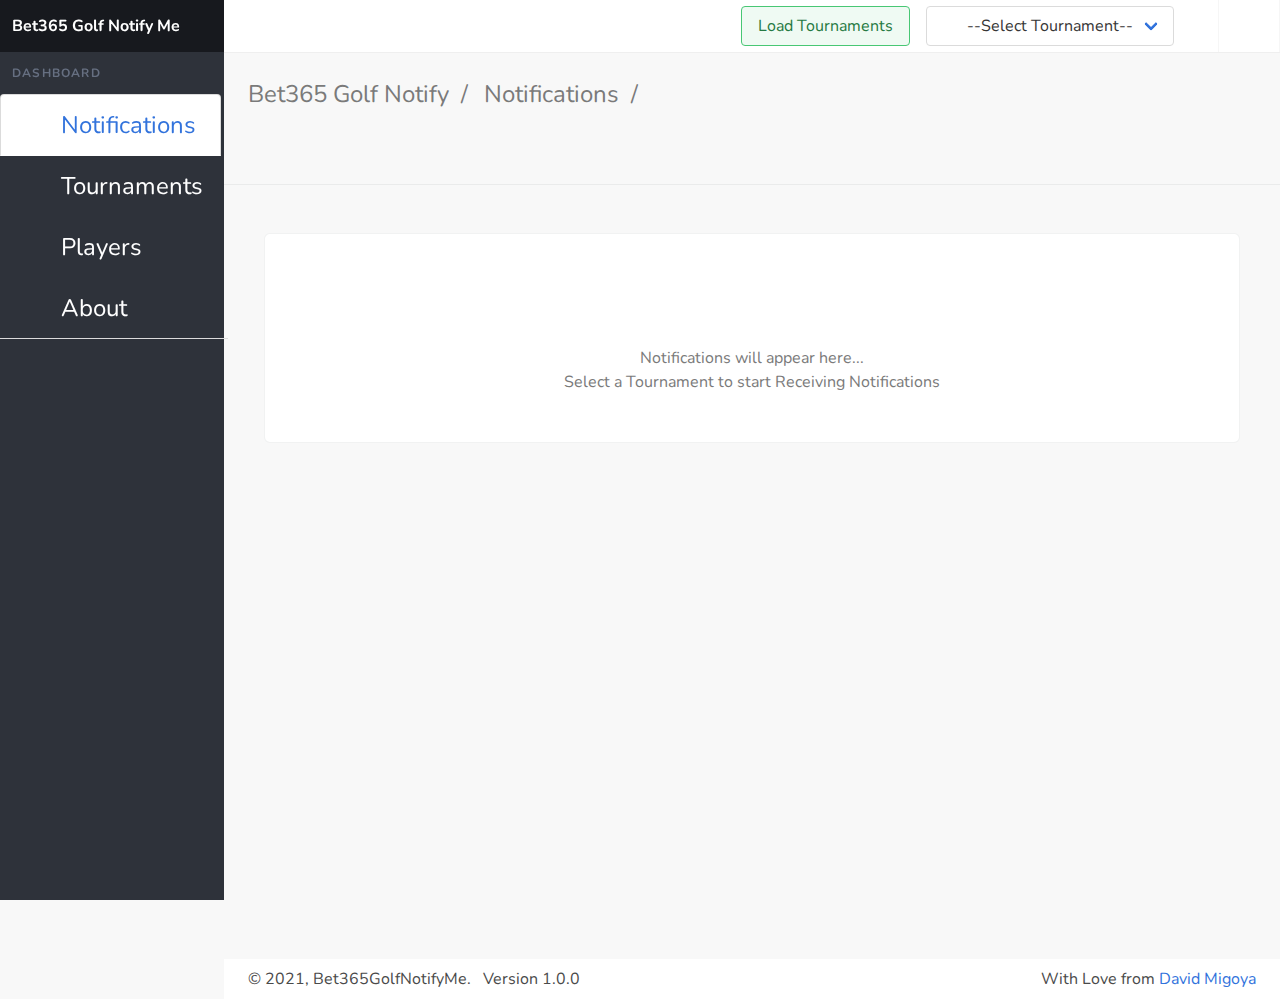
==== assets/html/index.html @ f38b4517 "fixed active Holes from source" ====
<!DOCTYPE html>
<html lang="en" class="has-aside-left has-aside-mobile-transition has-navbar-fixed-top has-aside-expanded">
<head>
  <meta charset="utf-8">
  <meta http-equiv="X-UA-Compatible" content="IE=edge">
  <meta name="viewport" content="width=device-width, initial-scale=1">
  <title>Bet365 Gold App Notification Dashboard</title>

  <!-- Bulma is included -->
  <link rel="stylesheet" href="css/main.min.css">
  <link rel="stylesheet" href="css/custom.css">
  <!-- <link rel="stylesheet" href="styles.css"> -->

  <!-- Fonts -->
  <link rel="dns-prefetch" href="https://fonts.gstatic.com">
  <link href="https://fonts.googleapis.com/css?family=Nunito" rel="stylesheet" type="text/css">
</head>
<body>
<div id="app">
  <nav id="navbar-main" class="navbar is-fixed-top">
    <div class="navbar-brand">
      <a class="navbar-item is-hidden-desktop jb-aside-mobile-toggle">
        <span class="icon"><i class="mdi mdi-forwardburger mdi-24px"></i></span>
      </a>
      <div class="navbar-item has-control">
        
      </div>
    </div>
    <div class="navbar-brand is-right">
      <a class="navbar-item is-hidden-desktop jb-navbar-menu-toggle" data-target="navbar-menu">
        <span class="icon"><i class="mdi mdi-dots-vertical"></i></span>
      </a>
    </div>
    <div class="navbar-menu fadeIn animated faster" id="navbar-menu">
      <div class="navbar-end">
        <!-- Select tournamnets -->
        <div class="level-right mx-2">
          <div class="level-item">
      
            <button class="button is-success is-outlined is-light" onClick="loadTournaments()">Load Tournaments</button>
          </div>
        </div>
        <!-- dropdown -->
        <div class="level-right mx-2">
          <div class="level-item">
          
            <div class="control has-icons-left is-primary">
              <div class="select is-focused is-fullwidth" >
                <select class="select-tona" id="top-select-tona">
                  <option value="default" id="select-tona-option">--Select Tournament--</option>
                 
                </select>
              </div>
              <span class="icon is-medium is-left">
                <span class="icon"><i class="mdi mdi-golf-cart"></i></span>
              </span>
            </div>
          </div>
      
       
          </div>
        </div>
        <div class="navbar-item has-dropdown has-dropdown-with-icons has-divider has-user-avatar is-hoverable">
          <a class="navbar-link is-arrowless">
           
            <div class="is-user-name"> <p title="local time" id='local-date'></p></div>
            
          </a>
           
        </div>
        <a href="about.html" title="About this App" class="navbar-item has-divider is-desktop-icon-only">
          <span class="icon"><i class="mdi mdi-help-circle-outline"></i></span>
          <span>About</span>
        </a>
        <!-- <a title="Log out" class="navbar-item is-desktop-icon-only">
          <span class="icon"><i class="mdi mdi-logout"></i></span>
          <span>Log out</span>
        </a> -->
      </div>
    </div>
  </nav>
  <section class="section is-title-bar">
    <div class="level top-level mb-0">
      <div class="level-left">
        <div class="level-item">
          <ul>
            <li>Bet365 Golf Notify</li>
            <li>Notifications</li>
            <li id="show-selected-tona" visibility="hidden"></li>
          </ul>
        </div>
        
      </div>
      
    </div>
    <p id="current-tona-details" > <span id='tona-round' class="px-2"></span> <span id='tona-round-status'  class="px-2"></span><br> <span id='tona-start'  class="px-2"></span><span id='tona-end'  class="px-2"></span></p>
  </section>
  <div class="container">
  <aside class="aside is-placed-left is-expanded">
    <div class="aside-tools">
      <div class="aside-tools-label">
        <span><b>Bet365 Golf Notify Me</b></span>
      </div>
      
    </div>
    <p class="menu-label"><b>Dashboard</b></p>
    <div id="tabs-with-content">
      <div class="tabs is-large is-boxed">
              <ul>
          
                <li > 
                <a title="Tournament Notifications" class="is-active router-link-active has-icon">
                <span class="icon"><i class="mdi mdi-desktop-mac"></i></span>
                <span class="menu-item-label">Notifications</span>
                </a>
                </li>
                <li>
                  <a  class="has-icon router-link-active " title="All Tournaments in Progress">
                    <span class="icon"><i class="mdi mdi-golf"></i></span>
                    <span class="menu-item-label">Tournaments</span>
                  </a>

                </li>
                <li> 
                  <a href="#" title="Current Tournament Players" class="has-icon router-link-active ">
                    <span class="icon"><i class="mdi mdi-account-group"></i></span>
                    <span class="menu-item-label">Players</span>
                  </a>

                </li>
                <li>
                  <a  title="About" class="has-icon">
                    <span class="icon"><i class="mdi mdi-help-circle"></i></span>
                    <span class="menu-item-label">About</span>
                  </a>

                </li>
              </ul>
      </div>

     </div>
    <!-- <div class="menu is-menu-main">
      <p class="menu-label">Dashboard</p>
      <ul class="menu-list">
        <li>
          <a href="index.html" title="Tournament Notifications" class="is-active router-link-active has-icon">
            <span class="icon"><i class="mdi mdi-desktop-mac"></i></span>
            <span class="menu-item-label">Notifications</span>
          </a>
        </li>
      </ul>
      <p class="menu-label">Details</p>
      <ul class="menu-list">
        <li>
          <a href="#" class="has-icon router-link-active " title="All Tournaments in Progress">
            <span class="icon"><i class="mdi mdi-golf"></i></span>
            <span class="menu-item-label">Tournaments</span>
          </a>
        </li>
        <li>
          <a href="#" title="Current Tournament Players" class="has-icon router-link-active ">
            <span class="icon"><i class="mdi mdi-account-group"></i></span>
            <span class="menu-item-label">Players</span>
          </a>
        </li>
      
      </ul>
      <p class="menu-label">About</p>
      <ul class="menu-list"> -->
        <!-- <li>
          <a href="#" target="_self" class="has-icon">
            <span class="icon"><i class="mdi mdi-credit-card-outline"></i></span>
            <span class="menu-item-label">Premium Demo</span>
          </a>
        </li> -->
        <!-- <li>
          <a href="about.html" class="has-icon">
            <span class="icon"><i class="mdi mdi-help-circle"></i></span>
            <span class="menu-item-label">About</span>
          </a>
        </li>
      </ul>
    </div> -->
     
  </aside>
</div>

  <!-- <section class="hero is-hero-bar">
    <div class="hero-body">
      <div class="level">
        <div class="level-left">
          <div class="level-item"><h6 class="title">
            Dashboard
          </h6></div>
        </div>
        <div class="level-right" style="display: none;">
          <div class="level-item"></div>
        </div>
      </div>
    </div>
  </section> -->
  <section class="section is-main-section">
    <div>
      <section class="tab-content section is-main-section">
        <div class="card has-table">
          <div class="card-content">
            <section class="section" id="notify-section">
            <!-- Html -->
             
              <div class="content has-text-grey has-text-centered" id="notification-default" visibility="visible">
                <p>
                  <span class="icon is-large"><i class="mdi mdi-emoticon-sad mdi-48px"></i></span>
                </p>
                <p>Notifications will appear here... <br>
                  Select a Tournament to start Receiving Notifications
                </p>
              </div>
            </section>
          </div>
        </div>

      </section>
      <section class="tab-content section is-main-section">
      
      <div id="tonas_table">
        
      </div>
      </section>
      <section class="tab-content section is-main-section">Players</section>
      <section class="tab-content section is-main-section">About the App</section>
      
  
  
  </div>
    
</section>
  <footer class="footer">
    <div class="container-fluid">
      <div class="level">
        <div class="level-left">
          <div class="level-item">
            © 2021, Bet365GolfNotifyMe.
          </div>
          <!-- <div class="level-item">
            <a href="https://github.com/vikdiesel/admin-one-bulma-dashboard" style="height: 20px">
              <img src="https://img.shields.io/github/v/release/vikdiesel/admin-one-bulma-dashboard?color=%23999">
            </a>
          </div> -->
          <div class="level-item">
            Version 1.0.0
          </div>
        </div>
        <div class="level-right">
          <div class="level-item">
            <!-- <div class="logo">
              <a href="https://justboil.me"><img src="img/justboil-logo.svg" alt="JustBoil.me"></a>
            </div> -->
            <p title="dmigoya@gmail.com">With Love from <a href = "#" > David Migoya</a></p>
            
          </div>
        </div>
      </div>
    </div>
  </footer>
</div>

<!-- <div id="sample-modal" class="modal">
  <div class="modal-background jb-modal-close"></div>
  <div class="modal-card">
    <header class="modal-card-head">
      <p class="modal-card-title">Confirm action</p>
      <button class="delete jb-modal-close" aria-label="close"></button>
    </header>
    <section class="modal-card-body">
      <p>This will permanently delete <b>Some Object</b></p>
      <p>This is sample modal</p>
    </section>
    <footer class="modal-card-foot">
      <button class="button jb-modal-close">Cancel</button>
      <button class="button is-danger jb-modal-close">Delete</button>
    </footer>
  </div>
  <button class="modal-close is-large jb-modal-close" aria-label="close"></button>
</div> -->

<!-- Scripts below are for demo only -->


<script type="text/javascript" src="js/main.min.js"></script>
 
<script type="text/javascript" src="js/pyviewsctipt.js"></script>
<script type="text/javascript" src="js/fontawesome.min.js"></script>
<!-- <script type="text/javascript" src="js/server.js"></script> -->
<!-- <script type="text/javascript" src="https://cdnjs.cloudflare.com/ajax/libs/Chart.js/2.8.0/Chart.min.js"></script> -->
<!-- <script type="text/javascript" src="js/chart.sample.min.js"></script> -->

<!-- Icons below are for demo only. Feel free to use any icon pack. Docs: https://bulma.io/documentation/elements/icon/ -->
<link rel="stylesheet" href="https://cdn.materialdesignicons.com/4.9.95/css/materialdesignicons.min.css">
</body>
</html>
---- assets/html/css/main.min.css ----
@keyframes spinAround{from{transform:rotate(0deg)}to{transform:rotate(359deg)}}.delete,.modal-close,.b-radio.radio,.b-checkbox.checkbox,.switch,.button,.file,.breadcrumb,.pagination-previous,.pagination-next,.pagination-link,.pagination-ellipsis,.tabs,.is-unselectable{-webkit-touch-callout:none;-webkit-user-select:none;-moz-user-select:none;-ms-user-select:none;user-select:none}.select:not(.is-multiple):not(.is-loading)::after,.navbar-link:not(.is-arrowless)::after{border:3px solid rgba(0,0,0,0);border-radius:2px;border-right:0;border-top:0;content:" ";display:block;height:0.625em;margin-top:-0.4375em;pointer-events:none;position:absolute;top:50%;transform:rotate(-45deg);transform-origin:center;width:0.625em}.box:not(:last-child),.content:not(:last-child),.notification:not(:last-child),.progress:not(:last-child),.table:not(:last-child),.table-container:not(:last-child),.title:not(:last-child),.subtitle:not(:last-child),.block:not(:last-child),.highlight:not(:last-child),.breadcrumb:not(:last-child),.level:not(:last-child),.message:not(:last-child),.pagination:not(:last-child),.tabs:not(:last-child){margin-bottom:1.5rem}.delete,.modal-close{-moz-appearance:none;-webkit-appearance:none;background-color:rgba(10,10,10,0.2);border:none;border-radius:290486px;cursor:pointer;pointer-events:auto;display:inline-block;flex-grow:0;flex-shrink:0;font-size:0;height:20px;max-height:20px;max-width:20px;min-height:20px;min-width:20px;outline:none;position:relative;vertical-align:top;width:20px}.delete::before,.modal-close::before,.delete::after,.modal-close::after{background-color:#fff;content:"";display:block;left:50%;position:absolute;top:50%;transform:translateX(-50%) translateY(-50%) rotate(45deg);transform-origin:center center}.delete::before,.modal-close::before{height:2px;width:50%}.delete::after,.modal-close::after{height:50%;width:2px}.delete:hover,.modal-close:hover,.delete:focus,.modal-close:focus{background-color:rgba(10,10,10,0.3)}.delete:active,.modal-close:active{background-color:rgba(10,10,10,0.4)}.is-small.delete,.is-small.modal-close{height:16px;max-height:16px;max-width:16px;min-height:16px;min-width:16px;width:16px}.is-medium.delete,.is-medium.modal-close{height:24px;max-height:24px;max-width:24px;min-height:24px;min-width:24px;width:24px}.is-large.delete,.is-large.modal-close{height:32px;max-height:32px;max-width:32px;min-height:32px;min-width:32px;width:32px}.button.is-loading::after,.loader,.select.is-loading::after,.control.is-loading::after{animation:spinAround 500ms infinite linear;border:2px solid #dbdbdb;border-radius:290486px;border-right-color:transparent;border-top-color:transparent;content:"";display:block;height:1em;position:relative;width:1em}.image.is-square img,.image.is-square .has-ratio,.image.is-1by1 img,.image.is-1by1 .has-ratio,.image.is-5by4 img,.image.is-5by4 .has-ratio,.image.is-4by3 img,.image.is-4by3 .has-ratio,.image.is-3by2 img,.image.is-3by2 .has-ratio,.image.is-5by3 img,.image.is-5by3 .has-ratio,.image.is-16by9 img,.image.is-16by9 .has-ratio,.image.is-2by1 img,.image.is-2by1 .has-ratio,.image.is-3by1 img,.image.is-3by1 .has-ratio,.image.is-4by5 img,.image.is-4by5 .has-ratio,.image.is-3by4 img,.image.is-3by4 .has-ratio,.image.is-2by3 img,.image.is-2by3 .has-ratio,.image.is-3by5 img,.image.is-3by5 .has-ratio,.image.is-9by16 img,.image.is-9by16 .has-ratio,.image.is-1by2 img,.image.is-1by2 .has-ratio,.image.is-1by3 img,.image.is-1by3 .has-ratio,.modal,.modal-background,.is-overlay,.hero-video{bottom:0;left:0;position:absolute;right:0;top:0}.button,.input,.textarea,.select select,.file-cta,.file-name,.pagination-previous,.pagination-next,.pagination-link,.pagination-ellipsis{-moz-appearance:none;-webkit-appearance:none;align-items:center;border:1px solid transparent;border-radius:4px;box-shadow:none;display:inline-flex;font-size:1rem;height:2.5em;justify-content:flex-start;line-height:1.5;padding-bottom:calc(0.5em - 1px);padding-left:calc(0.75em - 1px);padding-right:calc(0.75em - 1px);padding-top:calc(0.5em - 1px);position:relative;vertical-align:top}.button:focus,.input:focus,.textarea:focus,.select select:focus,.file-cta:focus,.file-name:focus,.pagination-previous:focus,.pagination-next:focus,.pagination-link:focus,.pagination-ellipsis:focus,.is-focused.button,.is-focused.input,.is-focused.textarea,.select select.is-focused,.is-focused.file-cta,.is-focused.file-name,.is-focused.pagination-previous,.is-focused.pagination-next,.is-focused.pagination-link,.is-focused.pagination-ellipsis,.button:active,.input:active,.textarea:active,.select select:active,.file-cta:active,.file-name:active,.pagination-previous:active,.pagination-next:active,.pagination-link:active,.pagination-ellipsis:active,.is-active.button,.is-active.input,.is-active.textarea,.select select.is-active,.is-active.file-cta,.is-active.file-name,.is-active.pagination-previous,.is-active.pagination-next,.is-active.pagination-link,.is-active.pagination-ellipsis{outline:none}.button[disabled],.input[disabled],.textarea[disabled],.select select[disabled],.file-cta[disabled],.file-name[disabled],.pagination-previous[disabled],.pagination-next[disabled],.pagination-link[disabled],.pagination-ellipsis[disabled],fieldset[disabled] .button,fieldset[disabled] .input,fieldset[disabled] .textarea,fieldset[disabled] .select select,.select fieldset[disabled] select,fieldset[disabled] .file-cta,fieldset[disabled] .file-name,fieldset[disabled] .pagination-previous,fieldset[disabled] .pagination-next,fieldset[disabled] .pagination-link,fieldset[disabled] .pagination-ellipsis{cursor:not-allowed}.b-radio.radio{outline:none;display:inline-flex;align-items:center}.b-radio.radio:not(.button){margin-right:0.5em}.b-radio.radio:not(.button)+.radio:last-child{margin-right:0}.b-radio.radio+.radio{margin-left:0}.b-radio.radio input[type=radio]{position:absolute;left:0;opacity:0;outline:none;z-index:-1}.b-radio.radio input[type=radio]+.check{display:flex;flex-shrink:0;position:relative;cursor:pointer;width:1.25em;height:1.25em;transition:background 150ms ease-out;border-radius:50%;border:1px solid #7a7a7a}.b-radio.radio input[type=radio]+.check:before{content:"";display:flex;position:absolute;left:50%;margin-left:calc(-1.25em / 2);bottom:50%;margin-bottom:calc(-1.25em / 2);width:1.25em;height:1.25em;transition:transform 150ms ease-out;border-radius:50%;transform:scale(0);background-color:#00d1b2}.b-radio.radio input[type=radio]+.check.is-white:before{background:#fff}.b-radio.radio input[type=radio]+.check.is-black:before{background:#0a0a0a}.b-radio.radio input[type=radio]+.check.is-light:before{background:#f5f5f5}.b-radio.radio input[type=radio]+.check.is-dark:before{background:#363636}.b-radio.radio input[type=radio]+.check.is-primary:before{background:#00d1b2}.b-radio.radio input[type=radio]+.check.is-link:before{background:#3273dc}.b-radio.radio input[type=radio]+.check.is-info:before{background:#3298dc}.b-radio.radio input[type=radio]+.check.is-success:before{background:#48c774}.b-radio.radio input[type=radio]+.check.is-warning:before{background:#ffdd57}.b-radio.radio input[type=radio]+.check.is-danger:before{background:#f14668}.b-radio.radio input[type=radio]:checked+.check{border-color:#00d1b2}.b-radio.radio input[type=radio]:checked+.check.is-white{border-color:#fff}.b-radio.radio input[type=radio]:checked+.check.is-black{border-color:#0a0a0a}.b-radio.radio input[type=radio]:checked+.check.is-light{border-color:#f5f5f5}.b-radio.radio input[type=radio]:checked+.check.is-dark{border-color:#363636}.b-radio.radio input[type=radio]:checked+.check.is-primary{border-color:#00d1b2}.b-radio.radio input[type=radio]:checked+.check.is-link{border-color:#3273dc}.b-radio.radio input[type=radio]:checked+.check.is-info{border-color:#3298dc}.b-radio.radio input[type=radio]:checked+.check.is-success{border-color:#48c774}.b-radio.radio input[type=radio]:checked+.check.is-warning{border-color:#ffdd57}.b-radio.radio input[type=radio]:checked+.check.is-danger{border-color:#f14668}.b-radio.radio input[type=radio]:checked+.check:before{transform:scale(0.5)}.b-radio.radio .control-label{padding-left:0.5em}.b-radio.radio.button{display:flex}.b-radio.radio[disabled]{opacity:0.5}.b-radio.radio:hover input[type=radio]:not(:disabled)+.check{border-color:#00d1b2}.b-radio.radio:hover input[type=radio]:not(:disabled)+.check.is-white{border-color:#fff}.b-radio.radio:hover input[type=radio]:not(:disabled)+.check.is-black{border-color:#0a0a0a}.b-radio.radio:hover input[type=radio]:not(:disabled)+.check.is-light{border-color:#f5f5f5}.b-radio.radio:hover input[type=radio]:not(:disabled)+.check.is-dark{border-color:#363636}.b-radio.radio:hover input[type=radio]:not(:disabled)+.check.is-primary{border-color:#00d1b2}.b-radio.radio:hover input[type=radio]:not(:disabled)+.check.is-link{border-color:#3273dc}.b-radio.radio:hover input[type=radio]:not(:disabled)+.check.is-info{border-color:#3298dc}.b-radio.radio:hover input[type=radio]:not(:disabled)+.check.is-success{border-color:#48c774}.b-radio.radio:hover input[type=radio]:not(:disabled)+.check.is-warning{border-color:#ffdd57}.b-radio.radio:hover input[type=radio]:not(:disabled)+.check.is-danger{border-color:#f14668}.b-radio.radio.is-small{border-radius:2px;font-size:.75rem}.b-radio.radio.is-medium{font-size:1.25rem}.b-radio.radio.is-large{font-size:1.5rem}.delete,.modal-close,.b-radio.radio,.b-checkbox.checkbox,.switch,.button,.file,.breadcrumb,.pagination-previous,.pagination-next,.pagination-link,.pagination-ellipsis,.tabs,.is-unselectable{-webkit-touch-callout:none;-webkit-user-select:none;-moz-user-select:none;-ms-user-select:none;user-select:none}.select:not(.is-multiple):not(.is-loading)::after,.navbar-link:not(.is-arrowless)::after{border:3px solid rgba(0,0,0,0);border-radius:2px;border-right:0;border-top:0;content:" ";display:block;height:0.625em;margin-top:-0.4375em;pointer-events:none;position:absolute;top:50%;transform:rotate(-45deg);transform-origin:center;width:0.625em}.box:not(:last-child),.content:not(:last-child),.notification:not(:last-child),.progress:not(:last-child),.table:not(:last-child),.table-container:not(:last-child),.title:not(:last-child),.subtitle:not(:last-child),.block:not(:last-child),.highlight:not(:last-child),.breadcrumb:not(:last-child),.level:not(:last-child),.message:not(:last-child),.pagination:not(:last-child),.tabs:not(:last-child){margin-bottom:1.5rem}.delete,.modal-close{-moz-appearance:none;-webkit-appearance:none;background-color:rgba(10,10,10,0.2);border:none;border-radius:290486px;cursor:pointer;pointer-events:auto;display:inline-block;flex-grow:0;flex-shrink:0;font-size:0;height:20px;max-height:20px;max-width:20px;min-height:20px;min-width:20px;outline:none;position:relative;vertical-align:top;width:20px}.delete::before,.modal-close::before,.delete::after,.modal-close::after{background-color:#fff;content:"";display:block;left:50%;position:absolute;top:50%;transform:translateX(-50%) translateY(-50%) rotate(45deg);transform-origin:center center}.delete::before,.modal-close::before{height:2px;width:50%}.delete::after,.modal-close::after{height:50%;width:2px}.delete:hover,.modal-close:hover,.delete:focus,.modal-close:focus{background-color:rgba(10,10,10,0.3)}.delete:active,.modal-close:active{background-color:rgba(10,10,10,0.4)}.is-small.delete,.is-small.modal-close{height:16px;max-height:16px;max-width:16px;min-height:16px;min-width:16px;width:16px}.is-medium.delete,.is-medium.modal-close{height:24px;max-height:24px;max-width:24px;min-height:24px;min-width:24px;width:24px}.is-large.delete,.is-large.modal-close{height:32px;max-height:32px;max-width:32px;min-height:32px;min-width:32px;width:32px}.button.is-loading::after,.loader,.select.is-loading::after,.control.is-loading::after{animation:spinAround 500ms infinite linear;border:2px solid #dbdbdb;border-radius:290486px;border-right-color:transparent;border-top-color:transparent;content:"";display:block;height:1em;position:relative;width:1em}.image.is-square img,.image.is-square .has-ratio,.image.is-1by1 img,.image.is-1by1 .has-ratio,.image.is-5by4 img,.image.is-5by4 .has-ratio,.image.is-4by3 img,.image.is-4by3 .has-ratio,.image.is-3by2 img,.image.is-3by2 .has-ratio,.image.is-5by3 img,.image.is-5by3 .has-ratio,.image.is-16by9 img,.image.is-16by9 .has-ratio,.image.is-2by1 img,.image.is-2by1 .has-ratio,.image.is-3by1 img,.image.is-3by1 .has-ratio,.image.is-4by5 img,.image.is-4by5 .has-ratio,.image.is-3by4 img,.image.is-3by4 .has-ratio,.image.is-2by3 img,.image.is-2by3 .has-ratio,.image.is-3by5 img,.image.is-3by5 .has-ratio,.image.is-9by16 img,.image.is-9by16 .has-ratio,.image.is-1by2 img,.image.is-1by2 .has-ratio,.image.is-1by3 img,.image.is-1by3 .has-ratio,.modal,.modal-background,.is-overlay,.hero-video{bottom:0;left:0;position:absolute;right:0;top:0}.table-wrapper .table{margin-bottom:0}.table-wrapper:not(:last-child){margin-bottom:1.5rem}@media screen and (max-width: 1023px){.table-wrapper{overflow-x:auto}}.b-table{transition:opacity 86ms ease-out}@media screen and (min-width: 769px), print{.b-table .table-mobile-sort{display:none}}.b-table .icon{transition:transform 150ms ease-out,opacity 86ms ease-out}.b-table .icon.is-desc{transform:rotate(180deg)}.b-table .icon.is-expanded{transform:rotate(90deg)}.b-table .table{width:100%;border:1px solid transparent;border-radius:4px;border-collapse:separate}.b-table .table th{font-weight:600}.b-table .table th .th-wrap{display:flex;align-items:center}.b-table .table th .th-wrap .icon{margin-left:.5rem;margin-right:0;font-size:1rem}.b-table .table th .th-wrap.is-numeric{flex-direction:row-reverse;text-align:right}.b-table .table th .th-wrap.is-numeric .icon{margin-left:0;margin-right:.5rem}.b-table .table th .th-wrap.is-centered{justify-content:center;text-align:center}.b-table .table th.is-current-sort{border-color:#7a7a7a;font-weight:700}.b-table .table th.is-sortable:hover{border-color:#7a7a7a}.b-table .table th.is-sortable,.b-table .table th.is-sortable .th-wrap{cursor:pointer}.b-table .table th .multi-sort-cancel-icon{margin-left:10px}.b-table .table th.is-sticky{position:-webkit-sticky;position:sticky;left:0;z-index:3 !important;background:#fff}.b-table .table tr.is-selected .checkbox input:checked+.check{background:#fff url("data:image/svg+xml,%3Csvg xmlns='http://www.w3.org/2000/svg' viewBox='0 0 1 1'%3E%3Cpath style='fill:%2300d1b2' d='M 0.04038059,0.6267767 0.14644661,0.52071068 0.42928932,0.80355339 0.3232233,0.90961941 z M 0.21715729,0.80355339 0.85355339,0.16715729 0.95961941,0.2732233 0.3232233,0.90961941 z'%3E%3C/path%3E%3C/svg%3E") no-repeat center center}.b-table .table tr.is-selected .checkbox input+.check{border-color:#fff}.b-table .table tr.is-empty:hover{background-color:transparent}.b-table .table .is-chevron-cell,.b-table .table .is-checkbox-cell{width:40px}.b-table .table .is-chevron-cell{vertical-align:middle}.b-table .table .is-checkbox-cell .checkbox{vertical-align:middle}.b-table .table .is-checkbox-cell .checkbox.b-checkbox{margin-right:0}.b-table .table .is-checkbox-cell .checkbox .check{transition:none}.b-table .table tr.detail{box-shadow:inset 0 1px 3px #dbdbdb;background:#fafafa}.b-table .table tr.detail .detail-container{padding:1rem}.b-table .table:focus{border-color:#3273dc;box-shadow:0 0 0 0.125em rgba(50,115,220,0.25)}.b-table .table.is-bordered th.is-current-sort,.b-table .table.is-bordered th.is-sortable:hover{border-color:#dbdbdb;background:#f5f5f5}.b-table .table td.is-sticky{position:-webkit-sticky;position:sticky;left:0;z-index:1;background:#fff}.b-table .table td.is-image-cell .image{margin:0 auto;width:1.5rem;height:1.5rem}.b-table .table td.is-progress-cell{min-width:5rem;vertical-align:middle}.b-table .table-wrapper.has-sticky-header{height:300px;overflow-y:auto}@media screen and (max-width: 768px){.b-table .table-wrapper.has-sticky-header.has-mobile-cards{height:initial !important;overflow-y:initial !important}}.b-table .table-wrapper.has-sticky-header tr:first-child th{position:-webkit-sticky;position:sticky;top:0;z-index:2;background:#fff}@media screen and (max-width: 768px){.b-table .table-wrapper.has-mobile-cards thead{display:none}.b-table .table-wrapper.has-mobile-cards tfoot th{border:0;display:inherit}.b-table .table-wrapper.has-mobile-cards tr{box-shadow:0 2px 3px rgba(10,10,10,0.1),0 0 0 1px rgba(10,10,10,0.1);max-width:100%;position:relative;display:block}.b-table .table-wrapper.has-mobile-cards tr td{border:0;display:inherit}.b-table .table-wrapper.has-mobile-cards tr td:last-child{border-bottom:0}.b-table .table-wrapper.has-mobile-cards tr:not(:last-child){margin-bottom:1rem}.b-table .table-wrapper.has-mobile-cards tr:not([class*="is-"]){background:inherit}.b-table .table-wrapper.has-mobile-cards tr:not([class*="is-"]):hover{background-color:inherit}.b-table .table-wrapper.has-mobile-cards tr.detail{margin-top:-1rem}.b-table .table-wrapper.has-mobile-cards tr:not(.detail):not(.is-empty):not(.table-footer) td{display:flex;width:auto;justify-content:space-between;text-align:right;border-bottom:1px solid #f5f5f5}.b-table .table-wrapper.has-mobile-cards tr:not(.detail):not(.is-empty):not(.table-footer) td:before{content:attr(data-label);font-weight:600;padding-right:.5rem;text-align:left}.b-table .table-wrapper.has-mobile-cards tr:not(.detail):not(.is-empty):not(.table-footer) td.is-image-cell .image{width:6rem;height:6rem;margin:0 auto .5rem}.b-table .table-wrapper.has-mobile-cards tr:not(.detail):not(.is-empty):not(.table-footer) td.is-progress-cell span,.b-table .table-wrapper.has-mobile-cards tr:not(.detail):not(.is-empty):not(.table-footer) td.is-progress-cell progress{display:flex;width:45%;align-items:center;align-self:center}.b-table .table-wrapper.has-mobile-cards tr:not(.detail):not(.is-empty):not(.table-footer) td.is-checkbox-cell,.b-table .table-wrapper.has-mobile-cards tr:not(.detail):not(.is-empty):not(.table-footer) td.is-image-cell{border-bottom:0 !important}.b-table .table-wrapper.has-mobile-cards tr:not(.detail):not(.is-empty):not(.table-footer) td.is-checkbox-cell:before,.b-table .table-wrapper.has-mobile-cards tr:not(.detail):not(.is-empty):not(.table-footer) td.is-actions-cell:before{display:none}.b-table .table-wrapper.has-mobile-cards tr:not(.detail):not(.is-empty):not(.table-footer) td.is-label-hidden:before,.b-table .table-wrapper.has-mobile-cards tr:not(.detail):not(.is-empty):not(.table-footer) td.is-image-cell:before{display:none}.b-table .table-wrapper.has-mobile-cards tr:not(.detail):not(.is-empty):not(.table-footer) td.is-label-hidden span{display:block;width:100%}.b-table .table-wrapper.has-mobile-cards tr:not(.detail):not(.is-empty):not(.table-footer) td.is-label-hidden.is-progress-col progress{width:100%}}.b-table .table-wrapper.is-card-list thead{display:none}.b-table .table-wrapper.is-card-list tfoot th{border:0;display:inherit}.b-table .table-wrapper.is-card-list tr{box-shadow:0 2px 3px rgba(10,10,10,0.1),0 0 0 1px rgba(10,10,10,0.1);max-width:100%;position:relative;display:block}.b-table .table-wrapper.is-card-list tr td{border:0;display:inherit}.b-table .table-wrapper.is-card-list tr td:last-child{border-bottom:0}.b-table .table-wrapper.is-card-list tr:not(:last-child){margin-bottom:1rem}.b-table .table-wrapper.is-card-list tr:not([class*="is-"]){background:inherit}.b-table .table-wrapper.is-card-list tr:not([class*="is-"]):hover{background-color:inherit}.b-table .table-wrapper.is-card-list tr.detail{margin-top:-1rem}.b-table .table-wrapper.is-card-list tr:not(.detail):not(.is-empty):not(.table-footer) td{display:flex;width:auto;justify-content:space-between;text-align:right;border-bottom:1px solid #f5f5f5}.b-table .table-wrapper.is-card-list tr:not(.detail):not(.is-empty):not(.table-footer) td:before{content:attr(data-label);font-weight:600;padding-right:.5rem;text-align:left}.b-table .table-wrapper.is-card-list tr:not(.detail):not(.is-empty):not(.table-footer) td.is-image-cell .image{width:6rem;height:6rem;margin:0 auto .5rem}.b-table .table-wrapper.is-card-list tr:not(.detail):not(.is-empty):not(.table-footer) td.is-progress-cell span,.b-table .table-wrapper.is-card-list tr:not(.detail):not(.is-empty):not(.table-footer) td.is-progress-cell progress{display:flex;width:45%;align-items:center;align-self:center}.b-table .table-wrapper.is-card-list tr:not(.detail):not(.is-empty):not(.table-footer) td.is-checkbox-cell,.b-table .table-wrapper.is-card-list tr:not(.detail):not(.is-empty):not(.table-footer) td.is-image-cell{border-bottom:0 !important}.b-table .table-wrapper.is-card-list tr:not(.detail):not(.is-empty):not(.table-footer) td.is-checkbox-cell:before,.b-table .table-wrapper.is-card-list tr:not(.detail):not(.is-empty):not(.table-footer) td.is-actions-cell:before{display:none}.b-table .table-wrapper.is-card-list tr:not(.detail):not(.is-empty):not(.table-footer) td.is-label-hidden:before,.b-table .table-wrapper.is-card-list tr:not(.detail):not(.is-empty):not(.table-footer) td.is-image-cell:before{display:none}.b-table .table-wrapper.is-card-list tr:not(.detail):not(.is-empty):not(.table-footer) td.is-label-hidden span{display:block;width:100%}.b-table .table-wrapper.is-card-list tr:not(.detail):not(.is-empty):not(.table-footer) td.is-label-hidden.is-progress-col progress{width:100%}.b-table.is-loading{position:relative;pointer-events:none;opacity:0.5}.b-table.is-loading:after{animation:spinAround 500ms infinite linear;border:2px solid #dbdbdb;border-radius:290486px;border-right-color:transparent;border-top-color:transparent;content:"";display:block;height:1em;position:relative;width:1em;position:absolute;top:4em;left:calc(50% - 2.5em);width:5em;height:5em;border-width:0.25em}.b-table.has-pagination .table-wrapper{margin-bottom:0}.b-table.has-pagination .table-wrapper+.notification{border-top-left-radius:0;border-top-right-radius:0}@keyframes spinAround{from{transform:rotate(0deg)}to{transform:rotate(359deg)}}.delete,.modal-close,.b-radio.radio,.b-checkbox.checkbox,.switch,.button,.file,.breadcrumb,.pagination-previous,.pagination-next,.pagination-link,.pagination-ellipsis,.tabs,.is-unselectable{-webkit-touch-callout:none;-webkit-user-select:none;-moz-user-select:none;-ms-user-select:none;user-select:none}.select:not(.is-multiple):not(.is-loading)::after,.navbar-link:not(.is-arrowless)::after{border:3px solid rgba(0,0,0,0);border-radius:2px;border-right:0;border-top:0;content:" ";display:block;height:0.625em;margin-top:-0.4375em;pointer-events:none;position:absolute;top:50%;transform:rotate(-45deg);transform-origin:center;width:0.625em}.box:not(:last-child),.content:not(:last-child),.notification:not(:last-child),.progress:not(:last-child),.table:not(:last-child),.table-container:not(:last-child),.title:not(:last-child),.subtitle:not(:last-child),.block:not(:last-child),.highlight:not(:last-child),.breadcrumb:not(:last-child),.level:not(:last-child),.message:not(:last-child),.pagination:not(:last-child),.tabs:not(:last-child){margin-bottom:1.5rem}.delete,.modal-close{-moz-appearance:none;-webkit-appearance:none;background-color:rgba(10,10,10,0.2);border:none;border-radius:290486px;cursor:pointer;pointer-events:auto;display:inline-block;flex-grow:0;flex-shrink:0;font-size:0;height:20px;max-height:20px;max-width:20px;min-height:20px;min-width:20px;outline:none;position:relative;vertical-align:top;width:20px}.delete::before,.modal-close::before,.delete::after,.modal-close::after{background-color:#fff;content:"";display:block;left:50%;position:absolute;top:50%;transform:translateX(-50%) translateY(-50%) rotate(45deg);transform-origin:center center}.delete::before,.modal-close::before{height:2px;width:50%}.delete::after,.modal-close::after{height:50%;width:2px}.delete:hover,.modal-close:hover,.delete:focus,.modal-close:focus{background-color:rgba(10,10,10,0.3)}.delete:active,.modal-close:active{background-color:rgba(10,10,10,0.4)}.is-small.delete,.is-small.modal-close{height:16px;max-height:16px;max-width:16px;min-height:16px;min-width:16px;width:16px}.is-medium.delete,.is-medium.modal-close{height:24px;max-height:24px;max-width:24px;min-height:24px;min-width:24px;width:24px}.is-large.delete,.is-large.modal-close{height:32px;max-height:32px;max-width:32px;min-height:32px;min-width:32px;width:32px}.button.is-loading::after,.loader,.select.is-loading::after,.control.is-loading::after{animation:spinAround 500ms infinite linear;border:2px solid #dbdbdb;border-radius:290486px;border-right-color:transparent;border-top-color:transparent;content:"";display:block;height:1em;position:relative;width:1em}.image.is-square img,.image.is-square .has-ratio,.image.is-1by1 img,.image.is-1by1 .has-ratio,.image.is-5by4 img,.image.is-5by4 .has-ratio,.image.is-4by3 img,.image.is-4by3 .has-ratio,.image.is-3by2 img,.image.is-3by2 .has-ratio,.image.is-5by3 img,.image.is-5by3 .has-ratio,.image.is-16by9 img,.image.is-16by9 .has-ratio,.image.is-2by1 img,.image.is-2by1 .has-ratio,.image.is-3by1 img,.image.is-3by1 .has-ratio,.image.is-4by5 img,.image.is-4by5 .has-ratio,.image.is-3by4 img,.image.is-3by4 .has-ratio,.image.is-2by3 img,.image.is-2by3 .has-ratio,.image.is-3by5 img,.image.is-3by5 .has-ratio,.image.is-9by16 img,.image.is-9by16 .has-ratio,.image.is-1by2 img,.image.is-1by2 .has-ratio,.image.is-1by3 img,.image.is-1by3 .has-ratio,.modal,.modal-background,.is-overlay,.hero-video{bottom:0;left:0;position:absolute;right:0;top:0}.button,.input,.textarea,.select select,.file-cta,.file-name,.pagination-previous,.pagination-next,.pagination-link,.pagination-ellipsis{-moz-appearance:none;-webkit-appearance:none;align-items:center;border:1px solid transparent;border-radius:4px;box-shadow:none;display:inline-flex;font-size:1rem;height:2.5em;justify-content:flex-start;line-height:1.5;padding-bottom:calc(0.5em - 1px);padding-left:calc(0.75em - 1px);padding-right:calc(0.75em - 1px);padding-top:calc(0.5em - 1px);position:relative;vertical-align:top}.button:focus,.input:focus,.textarea:focus,.select select:focus,.file-cta:focus,.file-name:focus,.pagination-previous:focus,.pagination-next:focus,.pagination-link:focus,.pagination-ellipsis:focus,.is-focused.button,.is-focused.input,.is-focused.textarea,.select select.is-focused,.is-focused.file-cta,.is-focused.file-name,.is-focused.pagination-previous,.is-focused.pagination-next,.is-focused.pagination-link,.is-focused.pagination-ellipsis,.button:active,.input:active,.textarea:active,.select select:active,.file-cta:active,.file-name:active,.pagination-previous:active,.pagination-next:active,.pagination-link:active,.pagination-ellipsis:active,.is-active.button,.is-active.input,.is-active.textarea,.select select.is-active,.is-active.file-cta,.is-active.file-name,.is-active.pagination-previous,.is-active.pagination-next,.is-active.pagination-link,.is-active.pagination-ellipsis{outline:none}.button[disabled],.input[disabled],.textarea[disabled],.select select[disabled],.file-cta[disabled],.file-name[disabled],.pagination-previous[disabled],.pagination-next[disabled],.pagination-link[disabled],.pagination-ellipsis[disabled],fieldset[disabled] .button,fieldset[disabled] .input,fieldset[disabled] .textarea,fieldset[disabled] .select select,.select fieldset[disabled] select,fieldset[disabled] .file-cta,fieldset[disabled] .file-name,fieldset[disabled] .pagination-previous,fieldset[disabled] .pagination-next,fieldset[disabled] .pagination-link,fieldset[disabled] .pagination-ellipsis{cursor:not-allowed}.b-checkbox.checkbox{outline:none;display:inline-flex;align-items:center}.b-checkbox.checkbox:not(.button){margin-right:0.5em}.b-checkbox.checkbox:not(.button)+.checkbox:last-child{margin-right:0}.b-checkbox.checkbox input[type=checkbox]{position:absolute;left:0;opacity:0;outline:none;z-index:-1}.b-checkbox.checkbox input[type=checkbox]+.check{width:1.25em;height:1.25em;flex-shrink:0;border-radius:4px;border:1px solid #7a7a7a;transition:background 150ms ease-out;background:rgba(0,0,0,0)}.b-checkbox.checkbox input[type=checkbox]:checked+.check{background:#00d1b2 url("data:image/svg+xml,%3Csvg xmlns='http://www.w3.org/2000/svg' viewBox='0 0 1 1'%3E%3Cpath style='fill:%23fff' d='M 0.04038059,0.6267767 0.14644661,0.52071068 0.42928932,0.80355339 0.3232233,0.90961941 z M 0.21715729,0.80355339 0.85355339,0.16715729 0.95961941,0.2732233 0.3232233,0.90961941 z'%3E%3C/path%3E%3C/svg%3E") no-repeat center center;border-color:#00d1b2}.b-checkbox.checkbox input[type=checkbox]:checked+.check.is-white{background:#fff url("data:image/svg+xml,%3Csvg xmlns='http://www.w3.org/2000/svg' viewBox='0 0 1 1'%3E%3Cpath style='fill:%230a0a0a' d='M 0.04038059,0.6267767 0.14644661,0.52071068 0.42928932,0.80355339 0.3232233,0.90961941 z M 0.21715729,0.80355339 0.85355339,0.16715729 0.95961941,0.2732233 0.3232233,0.90961941 z'%3E%3C/path%3E%3C/svg%3E") no-repeat center center;border-color:#fff}.b-checkbox.checkbox input[type=checkbox]:checked+.check.is-black{background:#0a0a0a url("data:image/svg+xml,%3Csvg xmlns='http://www.w3.org/2000/svg' viewBox='0 0 1 1'%3E%3Cpath style='fill:%23fff' d='M 0.04038059,0.6267767 0.14644661,0.52071068 0.42928932,0.80355339 0.3232233,0.90961941 z M 0.21715729,0.80355339 0.85355339,0.16715729 0.95961941,0.2732233 0.3232233,0.90961941 z'%3E%3C/path%3E%3C/svg%3E") no-repeat center center;border-color:#0a0a0a}.b-checkbox.checkbox input[type=checkbox]:checked+.check.is-light{background:#f5f5f5 url("data:image/svg+xml,%3Csvg xmlns='http://www.w3.org/2000/svg' viewBox='0 0 1 1'%3E%3Cpath style='fill:rgba(0,0,0,0.7)' d='M 0.04038059,0.6267767 0.14644661,0.52071068 0.42928932,0.80355339 0.3232233,0.90961941 z M 0.21715729,0.80355339 0.85355339,0.16715729 0.95961941,0.2732233 0.3232233,0.90961941 z'%3E%3C/path%3E%3C/svg%3E") no-repeat center center;border-color:#f5f5f5}.b-checkbox.checkbox input[type=checkbox]:checked+.check.is-dark{background:#363636 url("data:image/svg+xml,%3Csvg xmlns='http://www.w3.org/2000/svg' viewBox='0 0 1 1'%3E%3Cpath style='fill:%23fff' d='M 0.04038059,0.6267767 0.14644661,0.52071068 0.42928932,0.80355339 0.3232233,0.90961941 z M 0.21715729,0.80355339 0.85355339,0.16715729 0.95961941,0.2732233 0.3232233,0.90961941 z'%3E%3C/path%3E%3C/svg%3E") no-repeat center center;border-color:#363636}.b-checkbox.checkbox input[type=checkbox]:checked+.check.is-primary{background:#00d1b2 url("data:image/svg+xml,%3Csvg xmlns='http://www.w3.org/2000/svg' viewBox='0 0 1 1'%3E%3Cpath style='fill:%23fff' d='M 0.04038059,0.6267767 0.14644661,0.52071068 0.42928932,0.80355339 0.3232233,0.90961941 z M 0.21715729,0.80355339 0.85355339,0.16715729 0.95961941,0.2732233 0.3232233,0.90961941 z'%3E%3C/path%3E%3C/svg%3E") no-repeat center center;border-color:#00d1b2}.b-checkbox.checkbox input[type=checkbox]:checked+.check.is-link{background:#3273dc url("data:image/svg+xml,%3Csvg xmlns='http://www.w3.org/2000/svg' viewBox='0 0 1 1'%3E%3Cpath style='fill:%23fff' d='M 0.04038059,0.6267767 0.14644661,0.52071068 0.42928932,0.80355339 0.3232233,0.90961941 z M 0.21715729,0.80355339 0.85355339,0.16715729 0.95961941,0.2732233 0.3232233,0.90961941 z'%3E%3C/path%3E%3C/svg%3E") no-repeat center center;border-color:#3273dc}.b-checkbox.checkbox input[type=checkbox]:checked+.check.is-info{background:#3298dc url("data:image/svg+xml,%3Csvg xmlns='http://www.w3.org/2000/svg' viewBox='0 0 1 1'%3E%3Cpath style='fill:%23fff' d='M 0.04038059,0.6267767 0.14644661,0.52071068 0.42928932,0.80355339 0.3232233,0.90961941 z M 0.21715729,0.80355339 0.85355339,0.16715729 0.95961941,0.2732233 0.3232233,0.90961941 z'%3E%3C/path%3E%3C/svg%3E") no-repeat center center;border-color:#3298dc}.b-checkbox.checkbox input[type=checkbox]:checked+.check.is-success{background:#48c774 url("data:image/svg+xml,%3Csvg xmlns='http://www.w3.org/2000/svg' viewBox='0 0 1 1'%3E%3Cpath style='fill:%23fff' d='M 0.04038059,0.6267767 0.14644661,0.52071068 0.42928932,0.80355339 0.3232233,0.90961941 z M 0.21715729,0.80355339 0.85355339,0.16715729 0.95961941,0.2732233 0.3232233,0.90961941 z'%3E%3C/path%3E%3C/svg%3E") no-repeat center center;border-color:#48c774}.b-checkbox.checkbox input[type=checkbox]:checked+.check.is-warning{background:#ffdd57 url("data:image/svg+xml,%3Csvg xmlns='http://www.w3.org/2000/svg' viewBox='0 0 1 1'%3E%3Cpath style='fill:rgba(0,0,0,0.7)' d='M 0.04038059,0.6267767 0.14644661,0.52071068 0.42928932,0.80355339 0.3232233,0.90961941 z M 0.21715729,0.80355339 0.85355339,0.16715729 0.95961941,0.2732233 0.3232233,0.90961941 z'%3E%3C/path%3E%3C/svg%3E") no-repeat center center;border-color:#ffdd57}.b-checkbox.checkbox input[type=checkbox]:checked+.check.is-danger{background:#f14668 url("data:image/svg+xml,%3Csvg xmlns='http://www.w3.org/2000/svg' viewBox='0 0 1 1'%3E%3Cpath style='fill:%23fff' d='M 0.04038059,0.6267767 0.14644661,0.52071068 0.42928932,0.80355339 0.3232233,0.90961941 z M 0.21715729,0.80355339 0.85355339,0.16715729 0.95961941,0.2732233 0.3232233,0.90961941 z'%3E%3C/path%3E%3C/svg%3E") no-repeat center center;border-color:#f14668}.b-checkbox.checkbox input[type=checkbox].is-indeterminate+.check{background:#00d1b2 url("data:image/svg+xml,%3Csvg xmlns='http://www.w3.org/2000/svg' viewBox='0 0 1 1'%3E%3Crect style='fill:%23fff' width='0.7' height='0.2' x='.15' y='.4'%3E%3C/rect%3E%3C/svg%3E") no-repeat center center;border-color:#00d1b2}.b-checkbox.checkbox input[type=checkbox].is-indeterminate+.check.is-white{background:#fff url("data:image/svg+xml,%3Csvg xmlns='http://www.w3.org/2000/svg' viewBox='0 0 1 1'%3E%3Crect style='fill:%230a0a0a' width='0.7' height='0.2' x='.15' y='.4'%3E%3C/rect%3E%3C/svg%3E") no-repeat center center;border-color:#fff}.b-checkbox.checkbox input[type=checkbox].is-indeterminate+.check.is-black{background:#0a0a0a url("data:image/svg+xml,%3Csvg xmlns='http://www.w3.org/2000/svg' viewBox='0 0 1 1'%3E%3Crect style='fill:%23fff' width='0.7' height='0.2' x='.15' y='.4'%3E%3C/rect%3E%3C/svg%3E") no-repeat center center;border-color:#0a0a0a}.b-checkbox.checkbox input[type=checkbox].is-indeterminate+.check.is-light{background:#f5f5f5 url("data:image/svg+xml,%3Csvg xmlns='http://www.w3.org/2000/svg' viewBox='0 0 1 1'%3E%3Crect style='fill:rgba(0,0,0,0.7)' width='0.7' height='0.2' x='.15' y='.4'%3E%3C/rect%3E%3C/svg%3E") no-repeat center center;border-color:#f5f5f5}.b-checkbox.checkbox input[type=checkbox].is-indeterminate+.check.is-dark{background:#363636 url("data:image/svg+xml,%3Csvg xmlns='http://www.w3.org/2000/svg' viewBox='0 0 1 1'%3E%3Crect style='fill:%23fff' width='0.7' height='0.2' x='.15' y='.4'%3E%3C/rect%3E%3C/svg%3E") no-repeat center center;border-color:#363636}.b-checkbox.checkbox input[type=checkbox].is-indeterminate+.check.is-primary{background:#00d1b2 url("data:image/svg+xml,%3Csvg xmlns='http://www.w3.org/2000/svg' viewBox='0 0 1 1'%3E%3Crect style='fill:%23fff' width='0.7' height='0.2' x='.15' y='.4'%3E%3C/rect%3E%3C/svg%3E") no-repeat center center;border-color:#00d1b2}.b-checkbox.checkbox input[type=checkbox].is-indeterminate+.check.is-link{background:#3273dc url("data:image/svg+xml,%3Csvg xmlns='http://www.w3.org/2000/svg' viewBox='0 0 1 1'%3E%3Crect style='fill:%23fff' width='0.7' height='0.2' x='.15' y='.4'%3E%3C/rect%3E%3C/svg%3E") no-repeat center center;border-color:#3273dc}.b-checkbox.checkbox input[type=checkbox].is-indeterminate+.check.is-info{background:#3298dc url("data:image/svg+xml,%3Csvg xmlns='http://www.w3.org/2000/svg' viewBox='0 0 1 1'%3E%3Crect style='fill:%23fff' width='0.7' height='0.2' x='.15' y='.4'%3E%3C/rect%3E%3C/svg%3E") no-repeat center center;border-color:#3298dc}.b-checkbox.checkbox input[type=checkbox].is-indeterminate+.check.is-success{background:#48c774 url("data:image/svg+xml,%3Csvg xmlns='http://www.w3.org/2000/svg' viewBox='0 0 1 1'%3E%3Crect style='fill:%23fff' width='0.7' height='0.2' x='.15' y='.4'%3E%3C/rect%3E%3C/svg%3E") no-repeat center center;border-color:#48c774}.b-checkbox.checkbox input[type=checkbox].is-indeterminate+.check.is-warning{background:#ffdd57 url("data:image/svg+xml,%3Csvg xmlns='http://www.w3.org/2000/svg' viewBox='0 0 1 1'%3E%3Crect style='fill:rgba(0,0,0,0.7)' width='0.7' height='0.2' x='.15' y='.4'%3E%3C/rect%3E%3C/svg%3E") no-repeat center center;border-color:#ffdd57}.b-checkbox.checkbox input[type=checkbox].is-indeterminate+.check.is-danger{background:#f14668 url("data:image/svg+xml,%3Csvg xmlns='http://www.w3.org/2000/svg' viewBox='0 0 1 1'%3E%3Crect style='fill:%23fff' width='0.7' height='0.2' x='.15' y='.4'%3E%3C/rect%3E%3C/svg%3E") no-repeat center center;border-color:#f14668}.b-checkbox.checkbox .control-label{padding-left:0.5em}.b-checkbox.checkbox.button{display:flex}.b-checkbox.checkbox[disabled]{opacity:0.5}.b-checkbox.checkbox:hover input[type=checkbox]:not(:disabled)+.check{border-color:#00d1b2}.b-checkbox.checkbox:hover input[type=checkbox]:not(:disabled)+.check.is-white{border-color:#fff}.b-checkbox.checkbox:hover input[type=checkbox]:not(:disabled)+.check.is-black{border-color:#0a0a0a}.b-checkbox.checkbox:hover input[type=checkbox]:not(:disabled)+.check.is-light{border-color:#f5f5f5}.b-checkbox.checkbox:hover input[type=checkbox]:not(:disabled)+.check.is-dark{border-color:#363636}.b-checkbox.checkbox:hover input[type=checkbox]:not(:disabled)+.check.is-primary{border-color:#00d1b2}.b-checkbox.checkbox:hover input[type=checkbox]:not(:disabled)+.check.is-link{border-color:#3273dc}.b-checkbox.checkbox:hover input[type=checkbox]:not(:disabled)+.check.is-info{border-color:#3298dc}.b-checkbox.checkbox:hover input[type=checkbox]:not(:disabled)+.check.is-success{border-color:#48c774}.b-checkbox.checkbox:hover input[type=checkbox]:not(:disabled)+.check.is-warning{border-color:#ffdd57}.b-checkbox.checkbox:hover input[type=checkbox]:not(:disabled)+.check.is-danger{border-color:#f14668}.b-checkbox.checkbox.is-small{border-radius:2px;font-size:.75rem}.b-checkbox.checkbox.is-medium{font-size:1.25rem}.b-checkbox.checkbox.is-large{font-size:1.5rem}@keyframes spinAround{from{transform:rotate(0deg)}to{transform:rotate(359deg)}}.delete,.modal-close,.b-radio.radio,.b-checkbox.checkbox,.switch,.button,.file,.breadcrumb,.pagination-previous,.pagination-next,.pagination-link,.pagination-ellipsis,.tabs,.is-unselectable{-webkit-touch-callout:none;-webkit-user-select:none;-moz-user-select:none;-ms-user-select:none;user-select:none}.select:not(.is-multiple):not(.is-loading)::after,.navbar-link:not(.is-arrowless)::after{border:3px solid rgba(0,0,0,0);border-radius:2px;border-right:0;border-top:0;content:" ";display:block;height:0.625em;margin-top:-0.4375em;pointer-events:none;position:absolute;top:50%;transform:rotate(-45deg);transform-origin:center;width:0.625em}.box:not(:last-child),.content:not(:last-child),.notification:not(:last-child),.progress:not(:last-child),.table:not(:last-child),.table-container:not(:last-child),.title:not(:last-child),.subtitle:not(:last-child),.block:not(:last-child),.highlight:not(:last-child),.breadcrumb:not(:last-child),.level:not(:last-child),.message:not(:last-child),.pagination:not(:last-child),.tabs:not(:last-child){margin-bottom:1.5rem}.delete,.modal-close{-moz-appearance:none;-webkit-appearance:none;background-color:rgba(10,10,10,0.2);border:none;border-radius:290486px;cursor:pointer;pointer-events:auto;display:inline-block;flex-grow:0;flex-shrink:0;font-size:0;height:20px;max-height:20px;max-width:20px;min-height:20px;min-width:20px;outline:none;position:relative;vertical-align:top;width:20px}.delete::before,.modal-close::before,.delete::after,.modal-close::after{background-color:#fff;content:"";display:block;left:50%;position:absolute;top:50%;transform:translateX(-50%) translateY(-50%) rotate(45deg);transform-origin:center center}.delete::before,.modal-close::before{height:2px;width:50%}.delete::after,.modal-close::after{height:50%;width:2px}.delete:hover,.modal-close:hover,.delete:focus,.modal-close:focus{background-color:rgba(10,10,10,0.3)}.delete:active,.modal-close:active{background-color:rgba(10,10,10,0.4)}.is-small.delete,.is-small.modal-close{height:16px;max-height:16px;max-width:16px;min-height:16px;min-width:16px;width:16px}.is-medium.delete,.is-medium.modal-close{height:24px;max-height:24px;max-width:24px;min-height:24px;min-width:24px;width:24px}.is-large.delete,.is-large.modal-close{height:32px;max-height:32px;max-width:32px;min-height:32px;min-width:32px;width:32px}.button.is-loading::after,.loader,.select.is-loading::after,.control.is-loading::after{animation:spinAround 500ms infinite linear;border:2px solid #dbdbdb;border-radius:290486px;border-right-color:transparent;border-top-color:transparent;content:"";display:block;height:1em;position:relative;width:1em}.image.is-square img,.image.is-square .has-ratio,.image.is-1by1 img,.image.is-1by1 .has-ratio,.image.is-5by4 img,.image.is-5by4 .has-ratio,.image.is-4by3 img,.image.is-4by3 .has-ratio,.image.is-3by2 img,.image.is-3by2 .has-ratio,.image.is-5by3 img,.image.is-5by3 .has-ratio,.image.is-16by9 img,.image.is-16by9 .has-ratio,.image.is-2by1 img,.image.is-2by1 .has-ratio,.image.is-3by1 img,.image.is-3by1 .has-ratio,.image.is-4by5 img,.image.is-4by5 .has-ratio,.image.is-3by4 img,.image.is-3by4 .has-ratio,.image.is-2by3 img,.image.is-2by3 .has-ratio,.image.is-3by5 img,.image.is-3by5 .has-ratio,.image.is-9by16 img,.image.is-9by16 .has-ratio,.image.is-1by2 img,.image.is-1by2 .has-ratio,.image.is-1by3 img,.image.is-1by3 .has-ratio,.modal,.modal-background,.is-overlay,.hero-video{bottom:0;left:0;position:absolute;right:0;top:0}.button,.input,.textarea,.select select,.file-cta,.file-name,.pagination-previous,.pagination-next,.pagination-link,.pagination-ellipsis{-moz-appearance:none;-webkit-appearance:none;align-items:center;border:1px solid transparent;border-radius:4px;box-shadow:none;display:inline-flex;font-size:1rem;height:2.5em;justify-content:flex-start;line-height:1.5;padding-bottom:calc(0.5em - 1px);padding-left:calc(0.75em - 1px);padding-right:calc(0.75em - 1px);padding-top:calc(0.5em - 1px);position:relative;vertical-align:top}.button:focus,.input:focus,.textarea:focus,.select select:focus,.file-cta:focus,.file-name:focus,.pagination-previous:focus,.pagination-next:focus,.pagination-link:focus,.pagination-ellipsis:focus,.is-focused.button,.is-focused.input,.is-focused.textarea,.select select.is-focused,.is-focused.file-cta,.is-focused.file-name,.is-focused.pagination-previous,.is-focused.pagination-next,.is-focused.pagination-link,.is-focused.pagination-ellipsis,.button:active,.input:active,.textarea:active,.select select:active,.file-cta:active,.file-name:active,.pagination-previous:active,.pagination-next:active,.pagination-link:active,.pagination-ellipsis:active,.is-active.button,.is-active.input,.is-active.textarea,.select select.is-active,.is-active.file-cta,.is-active.file-name,.is-active.pagination-previous,.is-active.pagination-next,.is-active.pagination-link,.is-active.pagination-ellipsis{outline:none}.button[disabled],.input[disabled],.textarea[disabled],.select select[disabled],.file-cta[disabled],.file-name[disabled],.pagination-previous[disabled],.pagination-next[disabled],.pagination-link[disabled],.pagination-ellipsis[disabled],fieldset[disabled] .button,fieldset[disabled] .input,fieldset[disabled] .textarea,fieldset[disabled] .select select,.select fieldset[disabled] select,fieldset[disabled] .file-cta,fieldset[disabled] .file-name,fieldset[disabled] .pagination-previous,fieldset[disabled] .pagination-next,fieldset[disabled] .pagination-link,fieldset[disabled] .pagination-ellipsis{cursor:not-allowed}.switch{cursor:pointer;display:inline-flex;align-items:center;position:relative;margin-right:0.5em}.switch+.switch:last-child{margin-right:0}.switch input[type=checkbox]{position:absolute;left:0;opacity:0;outline:none;z-index:-1}.switch input[type=checkbox]+.check{display:flex;align-items:center;flex-shrink:0;width:2.75em;height:1.575em;padding:.2em;background:#b5b5b5;border-radius:4px;transition:background 150ms ease-out,box-shadow 150ms ease-out}.switch input[type=checkbox]+.check.is-white-passive,.switch input[type=checkbox]+.check:hover{background:#fff}.switch input[type=checkbox]+.check.input[type=checkbox]+.switch input[type=checkbox]+.check.check{background:'pink'}.switch input[type=checkbox]+.check.is-black-passive,.switch input[type=checkbox]+.check:hover{background:#0a0a0a}.switch input[type=checkbox]+.check.input[type=checkbox]+.switch input[type=checkbox]+.check.check{background:'pink'}.switch input[type=checkbox]+.check.is-light-passive,.switch input[type=checkbox]+.check:hover{background:#f5f5f5}.switch input[type=checkbox]+.check.input[type=checkbox]+.switch input[type=checkbox]+.check.check{background:'pink'}.switch input[type=checkbox]+.check.is-dark-passive,.switch input[type=checkbox]+.check:hover{background:#363636}.switch input[type=checkbox]+.check.input[type=checkbox]+.switch input[type=checkbox]+.check.check{background:'pink'}.switch input[type=checkbox]+.check.is-primary-passive,.switch input[type=checkbox]+.check:hover{background:#00d1b2}.switch input[type=checkbox]+.check.input[type=checkbox]+.switch input[type=checkbox]+.check.check{background:'pink'}.switch input[type=checkbox]+.check.is-link-passive,.switch input[type=checkbox]+.check:hover{background:#3273dc}.switch input[type=checkbox]+.check.input[type=checkbox]+.switch input[type=checkbox]+.check.check{background:'pink'}.switch input[type=checkbox]+.check.is-info-passive,.switch input[type=checkbox]+.check:hover{background:#3298dc}.switch input[type=checkbox]+.check.input[type=checkbox]+.switch input[type=checkbox]+.check.check{background:'pink'}.switch input[type=checkbox]+.check.is-success-passive,.switch input[type=checkbox]+.check:hover{background:#48c774}.switch input[type=checkbox]+.check.input[type=checkbox]+.switch input[type=checkbox]+.check.check{background:'pink'}.switch input[type=checkbox]+.check.is-warning-passive,.switch input[type=checkbox]+.check:hover{background:#ffdd57}.switch input[type=checkbox]+.check.input[type=checkbox]+.switch input[type=checkbox]+.check.check{background:'pink'}.switch input[type=checkbox]+.check.is-danger-passive,.switch input[type=checkbox]+.check:hover{background:#f14668}.switch input[type=checkbox]+.check.input[type=checkbox]+.switch input[type=checkbox]+.check.check{background:'pink'}.switch input[type=checkbox]+.check:before{content:"";display:block;border-radius:4px;width:1.175em;height:1.175em;background:#f5f5f5;transition:transform 150ms ease-out;will-change:transform;transform-origin:left}.switch input[type=checkbox]+.check.is-elastic:before{transform:scaleX(1.5);border-radius:4px}.switch input[type=checkbox]:checked+.check{background:#00d1b2}.switch input[type=checkbox]:checked+.check.is-white{background:#fff}.switch input[type=checkbox]:checked+.check.is-black{background:#0a0a0a}.switch input[type=checkbox]:checked+.check.is-light{background:#f5f5f5}.switch input[type=checkbox]:checked+.check.is-dark{background:#363636}.switch input[type=checkbox]:checked+.check.is-primary{background:#00d1b2}.switch input[type=checkbox]:checked+.check.is-link{background:#3273dc}.switch input[type=checkbox]:checked+.check.is-info{background:#3298dc}.switch input[type=checkbox]:checked+.check.is-success{background:#48c774}.switch input[type=checkbox]:checked+.check.is-warning{background:#ffdd57}.switch input[type=checkbox]:checked+.check.is-danger{background:#f14668}.switch input[type=checkbox]:checked+.check:before{transform:translate3d(100%, 0, 0)}.switch input[type=checkbox]:checked+.check.is-elastic:before{transform:translate3d(50%, 0, 0) scaleX(1.5)}.switch input[type=checkbox]:focus,.switch input[type=checkbox]:active{outline:none}.switch .control-label{padding-left:0.5em}.switch:hover input[type=checkbox]+.check{background:rgba(181,181,181,0.9)}.switch:hover input[type=checkbox]+.check.is-white-passive{background:rgba(255,255,255,0.9)}.switch:hover input[type=checkbox]+.check.is-black-passive{background:rgba(10,10,10,0.9)}.switch:hover input[type=checkbox]+.check.is-light-passive{background:rgba(245,245,245,0.9)}.switch:hover input[type=checkbox]+.check.is-dark-passive{background:rgba(54,54,54,0.9)}.switch:hover input[type=checkbox]+.check.is-primary-passive{background:rgba(0,209,178,0.9)}.switch:hover input[type=checkbox]+.check.is-link-passive{background:rgba(50,115,220,0.9)}.switch:hover input[type=checkbox]+.check.is-info-passive{background:rgba(50,152,220,0.9)}.switch:hover input[type=checkbox]+.check.is-success-passive{background:rgba(72,199,116,0.9)}.switch:hover input[type=checkbox]+.check.is-warning-passive{background:rgba(255,221,87,0.9)}.switch:hover input[type=checkbox]+.check.is-danger-passive{background:rgba(241,70,104,0.9)}.switch:hover input[type=checkbox]:checked+.check{background:rgba(0,209,178,0.9)}.switch:hover input[type=checkbox]:checked+.check.is-white{background:rgba(255,255,255,0.9)}.switch:hover input[type=checkbox]:checked+.check.is-black{background:rgba(10,10,10,0.9)}.switch:hover input[type=checkbox]:checked+.check.is-light{background:rgba(245,245,245,0.9)}.switch:hover input[type=checkbox]:checked+.check.is-dark{background:rgba(54,54,54,0.9)}.switch:hover input[type=checkbox]:checked+.check.is-primary{background:rgba(0,209,178,0.9)}.switch:hover input[type=checkbox]:checked+.check.is-link{background:rgba(50,115,220,0.9)}.switch:hover input[type=checkbox]:checked+.check.is-info{background:rgba(50,152,220,0.9)}.switch:hover input[type=checkbox]:checked+.check.is-success{background:rgba(72,199,116,0.9)}.switch:hover input[type=checkbox]:checked+.check.is-warning{background:rgba(255,221,87,0.9)}.switch:hover input[type=checkbox]:checked+.check.is-danger{background:rgba(241,70,104,0.9)}.switch.is-rounded input[type=checkbox]+.check{border-radius:290486px}.switch.is-rounded input[type=checkbox]+.check:before{border-radius:290486px}.switch.is-rounded input[type=checkbox].is-elastic:before{transform:scaleX(1.5);border-radius:290486px}.switch.is-outlined input[type=checkbox]+.check{background:transparent;border:0.1rem solid #b5b5b5;padding:.1em}.switch.is-outlined input[type=checkbox]+.check.is-white-passive{border:0.1rem solid rgba(255,255,255,0.9)}.switch.is-outlined input[type=checkbox]+.check.is-white-passive:before{background:#fff}.switch.is-outlined input[type=checkbox]+.check.is-white-passive:hover{border-color:rgba(255,255,255,0.9)}.switch.is-outlined input[type=checkbox]+.check.is-black-passive{border:0.1rem solid rgba(10,10,10,0.9)}.switch.is-outlined input[type=checkbox]+.check.is-black-passive:before{background:#0a0a0a}.switch.is-outlined input[type=checkbox]+.check.is-black-passive:hover{border-color:rgba(10,10,10,0.9)}.switch.is-outlined input[type=checkbox]+.check.is-light-passive{border:0.1rem solid rgba(245,245,245,0.9)}.switch.is-outlined input[type=checkbox]+.check.is-light-passive:before{background:#f5f5f5}.switch.is-outlined input[type=checkbox]+.check.is-light-passive:hover{border-color:rgba(245,245,245,0.9)}.switch.is-outlined input[type=checkbox]+.check.is-dark-passive{border:0.1rem solid rgba(54,54,54,0.9)}.switch.is-outlined input[type=checkbox]+.check.is-dark-passive:before{background:#363636}.switch.is-outlined input[type=checkbox]+.check.is-dark-passive:hover{border-color:rgba(54,54,54,0.9)}.switch.is-outlined input[type=checkbox]+.check.is-primary-passive{border:0.1rem solid rgba(0,209,178,0.9)}.switch.is-outlined input[type=checkbox]+.check.is-primary-passive:before{background:#00d1b2}.switch.is-outlined input[type=checkbox]+.check.is-primary-passive:hover{border-color:rgba(0,209,178,0.9)}.switch.is-outlined input[type=checkbox]+.check.is-link-passive{border:0.1rem solid rgba(50,115,220,0.9)}.switch.is-outlined input[type=checkbox]+.check.is-link-passive:before{background:#3273dc}.switch.is-outlined input[type=checkbox]+.check.is-link-passive:hover{border-color:rgba(50,115,220,0.9)}.switch.is-outlined input[type=checkbox]+.check.is-info-passive{border:0.1rem solid rgba(50,152,220,0.9)}.switch.is-outlined input[type=checkbox]+.check.is-info-passive:before{background:#3298dc}.switch.is-outlined input[type=checkbox]+.check.is-info-passive:hover{border-color:rgba(50,152,220,0.9)}.switch.is-outlined input[type=checkbox]+.check.is-success-passive{border:0.1rem solid rgba(72,199,116,0.9)}.switch.is-outlined input[type=checkbox]+.check.is-success-passive:before{background:#48c774}.switch.is-outlined input[type=checkbox]+.check.is-success-passive:hover{border-color:rgba(72,199,116,0.9)}.switch.is-outlined input[type=checkbox]+.check.is-warning-passive{border:0.1rem solid rgba(255,221,87,0.9)}.switch.is-outlined input[type=checkbox]+.check.is-warning-passive:before{background:#ffdd57}.switch.is-outlined input[type=checkbox]+.check.is-warning-passive:hover{border-color:rgba(255,221,87,0.9)}.switch.is-outlined input[type=checkbox]+.check.is-danger-passive{border:0.1rem solid rgba(241,70,104,0.9)}.switch.is-outlined input[type=checkbox]+.check.is-danger-passive:before{background:#f14668}.switch.is-outlined input[type=checkbox]+.check.is-danger-passive:hover{border-color:rgba(241,70,104,0.9)}.switch.is-outlined input[type=checkbox]+.check:before{background:#b5b5b5}.switch.is-outlined input[type=checkbox]:checked+.check{border-color:#00d1b2}.switch.is-outlined input[type=checkbox]:checked+.check.is-white{background:transparent;border-color:#fff}.switch.is-outlined input[type=checkbox]:checked+.check.is-white:before{background:#fff}.switch.is-outlined input[type=checkbox]:checked+.check.is-black{background:transparent;border-color:#0a0a0a}.switch.is-outlined input[type=checkbox]:checked+.check.is-black:before{background:#0a0a0a}.switch.is-outlined input[type=checkbox]:checked+.check.is-light{background:transparent;border-color:#f5f5f5}.switch.is-outlined input[type=checkbox]:checked+.check.is-light:before{background:#f5f5f5}.switch.is-outlined input[type=checkbox]:checked+.check.is-dark{background:transparent;border-color:#363636}.switch.is-outlined input[type=checkbox]:checked+.check.is-dark:before{background:#363636}.switch.is-outlined input[type=checkbox]:checked+.check.is-primary{background:transparent;border-color:#00d1b2}.switch.is-outlined input[type=checkbox]:checked+.check.is-primary:before{background:#00d1b2}.switch.is-outlined input[type=checkbox]:checked+.check.is-link{background:transparent;border-color:#3273dc}.switch.is-outlined input[type=checkbox]:checked+.check.is-link:before{background:#3273dc}.switch.is-outlined input[type=checkbox]:checked+.check.is-info{background:transparent;border-color:#3298dc}.switch.is-outlined input[type=checkbox]:checked+.check.is-info:before{background:#3298dc}.switch.is-outlined input[type=checkbox]:checked+.check.is-success{background:transparent;border-color:#48c774}.switch.is-outlined input[type=checkbox]:checked+.check.is-success:before{background:#48c774}.switch.is-outlined input[type=checkbox]:checked+.check.is-warning{background:transparent;border-color:#ffdd57}.switch.is-outlined input[type=checkbox]:checked+.check.is-warning:before{background:#ffdd57}.switch.is-outlined input[type=checkbox]:checked+.check.is-danger{background:transparent;border-color:#f14668}.switch.is-outlined input[type=checkbox]:checked+.check.is-danger:before{background:#f14668}.switch.is-outlined input[type=checkbox]:checked+.check:before{background:#00d1b2}.switch.is-outlined:hover input[type=checkbox]+.check{background:transparent;border-color:rgba(181,181,181,0.9)}.switch.is-outlined:hover input[type=checkbox]:checked+.check{background:transparent;border-color:rgba(0,209,178,0.9)}.switch.is-outlined:hover input[type=checkbox]:checked+.check.is-white{border-color:rgba(255,255,255,0.9)}.switch.is-outlined:hover input[type=checkbox]:checked+.check.is-black{border-color:rgba(10,10,10,0.9)}.switch.is-outlined:hover input[type=checkbox]:checked+.check.is-light{border-color:rgba(245,245,245,0.9)}.switch.is-outlined:hover input[type=checkbox]:checked+.check.is-dark{border-color:rgba(54,54,54,0.9)}.switch.is-outlined:hover input[type=checkbox]:checked+.check.is-primary{border-color:rgba(0,209,178,0.9)}.switch.is-outlined:hover input[type=checkbox]:checked+.check.is-link{border-color:rgba(50,115,220,0.9)}.switch.is-outlined:hover input[type=checkbox]:checked+.check.is-info{border-color:rgba(50,152,220,0.9)}.switch.is-outlined:hover input[type=checkbox]:checked+.check.is-success{border-color:rgba(72,199,116,0.9)}.switch.is-outlined:hover input[type=checkbox]:checked+.check.is-warning{border-color:rgba(255,221,87,0.9)}.switch.is-outlined:hover input[type=checkbox]:checked+.check.is-danger{border-color:rgba(241,70,104,0.9)}.switch.is-small{border-radius:2px;font-size:.75rem}.switch.is-medium{font-size:1.25rem}.switch.is-large{font-size:1.5rem}.switch[disabled]{opacity:0.5;cursor:not-allowed;color:#7a7a7a}.upload{position:relative;display:inline-flex}.upload input[type=file]{position:absolute;top:0;left:0;width:100%;height:100%;opacity:0;outline:none;cursor:pointer;z-index:-1}.upload.is-expanded{width:100%}.field.file.has-addons .button.is-static{color:#242424;background-color:#fff;border-left:0}@media screen and (-ms-high-contrast: active), screen and (-ms-high-contrast: none){.upload input[type=file]{z-index:auto}}/*! bulma.io v0.9.0 | MIT License | github.com/jgthms/bulma */@keyframes spinAround{from{transform:rotate(0deg)}to{transform:rotate(359deg)}}.delete,.modal-close,.b-radio.radio,.b-checkbox.checkbox,.switch,.button,.file,.breadcrumb,.pagination-previous,.pagination-next,.pagination-link,.pagination-ellipsis,.tabs,.is-unselectable{-webkit-touch-callout:none;-webkit-user-select:none;-moz-user-select:none;-ms-user-select:none;user-select:none}.select:not(.is-multiple):not(.is-loading)::after,.navbar-link:not(.is-arrowless)::after{border:3px solid rgba(0,0,0,0);border-radius:2px;border-right:0;border-top:0;content:" ";display:block;height:0.625em;margin-top:-0.4375em;pointer-events:none;position:absolute;top:50%;transform:rotate(-45deg);transform-origin:center;width:0.625em}.box:not(:last-child),.content:not(:last-child),.notification:not(:last-child),.progress:not(:last-child),.table:not(:last-child),.table-container:not(:last-child),.title:not(:last-child),.subtitle:not(:last-child),.block:not(:last-child),.highlight:not(:last-child),.breadcrumb:not(:last-child),.level:not(:last-child),.message:not(:last-child),.pagination:not(:last-child),.tabs:not(:last-child){margin-bottom:1.5rem}.delete,.modal-close{-moz-appearance:none;-webkit-appearance:none;background-color:rgba(10,10,10,0.2);border:none;border-radius:290486px;cursor:pointer;pointer-events:auto;display:inline-block;flex-grow:0;flex-shrink:0;font-size:0;height:20px;max-height:20px;max-width:20px;min-height:20px;min-width:20px;outline:none;position:relative;vertical-align:top;width:20px}.delete::before,.modal-close::before,.delete::after,.modal-close::after{background-color:#fff;content:"";display:block;left:50%;position:absolute;top:50%;transform:translateX(-50%) translateY(-50%) rotate(45deg);transform-origin:center center}.delete::before,.modal-close::before{height:2px;width:50%}.delete::after,.modal-close::after{height:50%;width:2px}.delete:hover,.modal-close:hover,.delete:focus,.modal-close:focus{background-color:rgba(10,10,10,0.3)}.delete:active,.modal-close:active{background-color:rgba(10,10,10,0.4)}.is-small.delete,.is-small.modal-close{height:16px;max-height:16px;max-width:16px;min-height:16px;min-width:16px;width:16px}.is-medium.delete,.is-medium.modal-close{height:24px;max-height:24px;max-width:24px;min-height:24px;min-width:24px;width:24px}.is-large.delete,.is-large.modal-close{height:32px;max-height:32px;max-width:32px;min-height:32px;min-width:32px;width:32px}.button.is-loading::after,.loader,.select.is-loading::after,.control.is-loading::after{animation:spinAround 500ms infinite linear;border:2px solid #dbdbdb;border-radius:290486px;border-right-color:transparent;border-top-color:transparent;content:"";display:block;height:1em;position:relative;width:1em}.image.is-square img,.image.is-square .has-ratio,.image.is-1by1 img,.image.is-1by1 .has-ratio,.image.is-5by4 img,.image.is-5by4 .has-ratio,.image.is-4by3 img,.image.is-4by3 .has-ratio,.image.is-3by2 img,.image.is-3by2 .has-ratio,.image.is-5by3 img,.image.is-5by3 .has-ratio,.image.is-16by9 img,.image.is-16by9 .has-ratio,.image.is-2by1 img,.image.is-2by1 .has-ratio,.image.is-3by1 img,.image.is-3by1 .has-ratio,.image.is-4by5 img,.image.is-4by5 .has-ratio,.image.is-3by4 img,.image.is-3by4 .has-ratio,.image.is-2by3 img,.image.is-2by3 .has-ratio,.image.is-3by5 img,.image.is-3by5 .has-ratio,.image.is-9by16 img,.image.is-9by16 .has-ratio,.image.is-1by2 img,.image.is-1by2 .has-ratio,.image.is-1by3 img,.image.is-1by3 .has-ratio,.modal,.modal-background,.is-overlay,.hero-video{bottom:0;left:0;position:absolute;right:0;top:0}.button,.input,.textarea,.select select,.file-cta,.file-name,.pagination-previous,.pagination-next,.pagination-link,.pagination-ellipsis{-moz-appearance:none;-webkit-appearance:none;align-items:center;border:1px solid transparent;border-radius:4px;box-shadow:none;display:inline-flex;font-size:1rem;height:2.5em;justify-content:flex-start;line-height:1.5;padding-bottom:calc(0.5em - 1px);padding-left:calc(0.75em - 1px);padding-right:calc(0.75em - 1px);padding-top:calc(0.5em - 1px);position:relative;vertical-align:top}.button:focus,.input:focus,.textarea:focus,.select select:focus,.file-cta:focus,.file-name:focus,.pagination-previous:focus,.pagination-next:focus,.pagination-link:focus,.pagination-ellipsis:focus,.is-focused.button,.is-focused.input,.is-focused.textarea,.select select.is-focused,.is-focused.file-cta,.is-focused.file-name,.is-focused.pagination-previous,.is-focused.pagination-next,.is-focused.pagination-link,.is-focused.pagination-ellipsis,.button:active,.input:active,.textarea:active,.select select:active,.file-cta:active,.file-name:active,.pagination-previous:active,.pagination-next:active,.pagination-link:active,.pagination-ellipsis:active,.is-active.button,.is-active.input,.is-active.textarea,.select select.is-active,.is-active.file-cta,.is-active.file-name,.is-active.pagination-previous,.is-active.pagination-next,.is-active.pagination-link,.is-active.pagination-ellipsis{outline:none}.button[disabled],.input[disabled],.textarea[disabled],.select select[disabled],.file-cta[disabled],.file-name[disabled],.pagination-previous[disabled],.pagination-next[disabled],.pagination-link[disabled],.pagination-ellipsis[disabled],fieldset[disabled] .button,fieldset[disabled] .input,fieldset[disabled] .textarea,fieldset[disabled] .select select,.select fieldset[disabled] select,fieldset[disabled] .file-cta,fieldset[disabled] .file-name,fieldset[disabled] .pagination-previous,fieldset[disabled] .pagination-next,fieldset[disabled] .pagination-link,fieldset[disabled] .pagination-ellipsis{cursor:not-allowed}/*! minireset.css v0.0.6 | MIT License | github.com/jgthms/minireset.css */html,body,p,ol,ul,li,dl,dt,dd,blockquote,figure,fieldset,legend,textarea,pre,iframe,hr,h1,h2,h3,h4,h5,h6{margin:0;padding:0}h1,h2,h3,h4,h5,h6{font-size:100%;font-weight:normal}ul{list-style:none}button,input,select,textarea{margin:0}html{box-sizing:border-box}*,*::before,*::after{box-sizing:inherit}img,video{height:auto;max-width:100%}iframe{border:0}table{border-collapse:collapse;border-spacing:0}td,th{padding:0}td:not([align]),th:not([align]){text-align:inherit}html{background-color:#f8f8f8;font-size:16px;-moz-osx-font-smoothing:grayscale;-webkit-font-smoothing:antialiased;min-width:300px;overflow-x:hidden;overflow-y:scroll;text-rendering:optimizeLegibility;text-size-adjust:100%}article,aside,figure,footer,header,hgroup,section{display:block}body,button,input,select,textarea{font-family:"Nunito",sans-serif}code,pre{-moz-osx-font-smoothing:auto;-webkit-font-smoothing:auto;font-family:monospace}body{color:#4a4a4a;font-size:1em;font-weight:400;line-height:1.5}a{color:#3273dc;cursor:pointer;text-decoration:none}a strong{color:currentColor}a:hover{color:#363636}code{background-color:#f5f5f5;color:#f14668;font-size:.875em;font-weight:normal;padding:0.25em 0.5em 0.25em}hr{background-color:#f5f5f5;border:none;display:block;height:1px;margin:1.5rem 0}img{height:auto;max-width:100%}input[type="checkbox"],input[type="radio"]{vertical-align:baseline}small{font-size:.875em}span{font-style:inherit;font-weight:inherit}strong{color:#363636;font-weight:700}fieldset{border:none}pre{-webkit-overflow-scrolling:touch;background-color:#f5f5f5;color:#4a4a4a;font-size:.875em;overflow-x:auto;padding:1.25rem 1.5rem;white-space:pre;word-wrap:normal}pre code{background-color:transparent;color:currentColor;font-size:1em;padding:0}table td,table th{vertical-align:top}table td:not([align]),table th:not([align]){text-align:inherit}table th{color:#363636}.box{background-color:#fff;border-radius:6px;box-shadow:0 0.5em 1em -0.125em rgba(10,10,10,0.1),0 0px 0 1px rgba(10,10,10,0.02);color:#4a4a4a;display:block;padding:1.25rem}a.box:hover,a.box:focus{box-shadow:0 0.5em 1em -0.125em rgba(10,10,10,0.1),0 0 0 1px #3273dc}a.box:active{box-shadow:inset 0 1px 2px rgba(10,10,10,0.2),0 0 0 1px #3273dc}.button{background-color:#fff;border-color:#dbdbdb;border-width:1px;color:#363636;cursor:pointer;justify-content:center;padding-bottom:calc(0.5em - 1px);padding-left:1em;padding-right:1em;padding-top:calc(0.5em - 1px);text-align:center;white-space:nowrap}.button strong{color:inherit}.button .icon,.button .icon.is-small,.button .icon.is-medium,.button .icon.is-large{height:1.5em;width:1.5em}.button .icon:first-child:not(:last-child){margin-left:calc(-.5em - 1px);margin-right:.25em}.button .icon:last-child:not(:first-child){margin-left:.25em;margin-right:calc(-.5em - 1px)}.button .icon:first-child:last-child{margin-left:calc(-.5em - 1px);margin-right:calc(-.5em - 1px)}.button:hover,.button.is-hovered{border-color:#b5b5b5;color:#363636}.button:focus,.button.is-focused{border-color:#3273dc;color:#363636}.button:focus:not(:active),.button.is-focused:not(:active){box-shadow:0 0 0 0.125em rgba(50,115,220,0.25)}.button:active,.button.is-active{border-color:#4a4a4a;color:#363636}.button.is-text{background-color:transparent;border-color:transparent;color:#4a4a4a;text-decoration:underline}.button.is-text:hover,.button.is-text.is-hovered,.button.is-text:focus,.button.is-text.is-focused{background-color:#f5f5f5;color:#363636}.button.is-text:active,.button.is-text.is-active{background-color:#e8e8e8;color:#363636}.button.is-text[disabled],fieldset[disabled] .button.is-text{background-color:transparent;border-color:transparent;box-shadow:none}.button.is-white{background-color:#fff;border-color:transparent;color:#0a0a0a}.button.is-white:hover,.button.is-white.is-hovered{background-color:#f9f9f9;border-color:transparent;color:#0a0a0a}.button.is-white:focus,.button.is-white.is-focused{border-color:transparent;color:#0a0a0a}.button.is-white:focus:not(:active),.button.is-white.is-focused:not(:active){box-shadow:0 0 0 0.125em rgba(255,255,255,0.25)}.button.is-white:active,.button.is-white.is-active{background-color:#f2f2f2;border-color:transparent;color:#0a0a0a}.button.is-white[disabled],fieldset[disabled] .button.is-white{background-color:#fff;border-color:transparent;box-shadow:none}.button.is-white.is-inverted{background-color:#0a0a0a;color:#fff}.button.is-white.is-inverted:hover,.button.is-white.is-inverted.is-hovered{background-color:#000}.button.is-white.is-inverted[disabled],fieldset[disabled] .button.is-white.is-inverted{background-color:#0a0a0a;border-color:transparent;box-shadow:none;color:#fff}.button.is-white.is-loading::after{border-color:transparent transparent #0a0a0a #0a0a0a !important}.button.is-white.is-outlined{background-color:transparent;border-color:#fff;color:#fff}.button.is-white.is-outlined:hover,.button.is-white.is-outlined.is-hovered,.button.is-white.is-outlined:focus,.button.is-white.is-outlined.is-focused{background-color:#fff;border-color:#fff;color:#0a0a0a}.button.is-white.is-outlined.is-loading::after{border-color:transparent transparent #fff #fff !important}.button.is-white.is-outlined.is-loading:hover::after,.button.is-white.is-outlined.is-loading.is-hovered::after,.button.is-white.is-outlined.is-loading:focus::after,.button.is-white.is-outlined.is-loading.is-focused::after{border-color:transparent transparent #0a0a0a #0a0a0a !important}.button.is-white.is-outlined[disabled],fieldset[disabled] .button.is-white.is-outlined{background-color:transparent;border-color:#fff;box-shadow:none;color:#fff}.button.is-white.is-inverted.is-outlined{background-color:transparent;border-color:#0a0a0a;color:#0a0a0a}.button.is-white.is-inverted.is-outlined:hover,.button.is-white.is-inverted.is-outlined.is-hovered,.button.is-white.is-inverted.is-outlined:focus,.button.is-white.is-inverted.is-outlined.is-focused{background-color:#0a0a0a;color:#fff}.button.is-white.is-inverted.is-outlined.is-loading:hover::after,.button.is-white.is-inverted.is-outlined.is-loading.is-hovered::after,.button.is-white.is-inverted.is-outlined.is-loading:focus::after,.button.is-white.is-inverted.is-outlined.is-loading.is-focused::after{border-color:transparent transparent #fff #fff !important}.button.is-white.is-inverted.is-outlined[disabled],fieldset[disabled] .button.is-white.is-inverted.is-outlined{background-color:transparent;border-color:#0a0a0a;box-shadow:none;color:#0a0a0a}.button.is-black{background-color:#0a0a0a;border-color:transparent;color:#fff}.button.is-black:hover,.button.is-black.is-hovered{background-color:#040404;border-color:transparent;color:#fff}.button.is-black:focus,.button.is-black.is-focused{border-color:transparent;color:#fff}.button.is-black:focus:not(:active),.button.is-black.is-focused:not(:active){box-shadow:0 0 0 0.125em rgba(10,10,10,0.25)}.button.is-black:active,.button.is-black.is-active{background-color:#000;border-color:transparent;color:#fff}.button.is-black[disabled],fieldset[disabled] .button.is-black{background-color:#0a0a0a;border-color:transparent;box-shadow:none}.button.is-black.is-inverted{background-color:#fff;color:#0a0a0a}.button.is-black.is-inverted:hover,.button.is-black.is-inverted.is-hovered{background-color:#f2f2f2}.button.is-black.is-inverted[disabled],fieldset[disabled] .button.is-black.is-inverted{background-color:#fff;border-color:transparent;box-shadow:none;color:#0a0a0a}.button.is-black.is-loading::after{border-color:transparent transparent #fff #fff !important}.button.is-black.is-outlined{background-color:transparent;border-color:#0a0a0a;color:#0a0a0a}.button.is-black.is-outlined:hover,.button.is-black.is-outlined.is-hovered,.button.is-black.is-outlined:focus,.button.is-black.is-outlined.is-focused{background-color:#0a0a0a;border-color:#0a0a0a;color:#fff}.button.is-black.is-outlined.is-loading::after{border-color:transparent transparent #0a0a0a #0a0a0a !important}.button.is-black.is-outlined.is-loading:hover::after,.button.is-black.is-outlined.is-loading.is-hovered::after,.button.is-black.is-outlined.is-loading:focus::after,.button.is-black.is-outlined.is-loading.is-focused::after{border-color:transparent transparent #fff #fff !important}.button.is-black.is-outlined[disabled],fieldset[disabled] .button.is-black.is-outlined{background-color:transparent;border-color:#0a0a0a;box-shadow:none;color:#0a0a0a}.button.is-black.is-inverted.is-outlined{background-color:transparent;border-color:#fff;color:#fff}.button.is-black.is-inverted.is-outlined:hover,.button.is-black.is-inverted.is-outlined.is-hovered,.button.is-black.is-inverted.is-outlined:focus,.button.is-black.is-inverted.is-outlined.is-focused{background-color:#fff;color:#0a0a0a}.button.is-black.is-inverted.is-outlined.is-loading:hover::after,.button.is-black.is-inverted.is-outlined.is-loading.is-hovered::after,.button.is-black.is-inverted.is-outlined.is-loading:focus::after,.button.is-black.is-inverted.is-outlined.is-loading.is-focused::after{border-color:transparent transparent #0a0a0a #0a0a0a !important}.button.is-black.is-inverted.is-outlined[disabled],fieldset[disabled] .button.is-black.is-inverted.is-outlined{background-color:transparent;border-color:#fff;box-shadow:none;color:#fff}.button.is-light{background-color:#f5f5f5;border-color:transparent;color:rgba(0,0,0,0.7)}.button.is-light:hover,.button.is-light.is-hovered{background-color:#eee;border-color:transparent;color:rgba(0,0,0,0.7)}.button.is-light:focus,.button.is-light.is-focused{border-color:transparent;color:rgba(0,0,0,0.7)}.button.is-light:focus:not(:active),.button.is-light.is-focused:not(:active){box-shadow:0 0 0 0.125em rgba(245,245,245,0.25)}.button.is-light:active,.button.is-light.is-active{background-color:#e8e8e8;border-color:transparent;color:rgba(0,0,0,0.7)}.button.is-light[disabled],fieldset[disabled] .button.is-light{background-color:#f5f5f5;border-color:transparent;box-shadow:none}.button.is-light.is-inverted{background-color:rgba(0,0,0,0.7);color:#f5f5f5}.button.is-light.is-inverted:hover,.button.is-light.is-inverted.is-hovered{background-color:rgba(0,0,0,0.7)}.button.is-light.is-inverted[disabled],fieldset[disabled] .button.is-light.is-inverted{background-color:rgba(0,0,0,0.7);border-color:transparent;box-shadow:none;color:#f5f5f5}.button.is-light.is-loading::after{border-color:transparent transparent rgba(0,0,0,0.7) rgba(0,0,0,0.7) !important}.button.is-light.is-outlined{background-color:transparent;border-color:#f5f5f5;color:#f5f5f5}.button.is-light.is-outlined:hover,.button.is-light.is-outlined.is-hovered,.button.is-light.is-outlined:focus,.button.is-light.is-outlined.is-focused{background-color:#f5f5f5;border-color:#f5f5f5;color:rgba(0,0,0,0.7)}.button.is-light.is-outlined.is-loading::after{border-color:transparent transparent #f5f5f5 #f5f5f5 !important}.button.is-light.is-outlined.is-loading:hover::after,.button.is-light.is-outlined.is-loading.is-hovered::after,.button.is-light.is-outlined.is-loading:focus::after,.button.is-light.is-outlined.is-loading.is-focused::after{border-color:transparent transparent rgba(0,0,0,0.7) rgba(0,0,0,0.7) !important}.button.is-light.is-outlined[disabled],fieldset[disabled] .button.is-light.is-outlined{background-color:transparent;border-color:#f5f5f5;box-shadow:none;color:#f5f5f5}.button.is-light.is-inverted.is-outlined{background-color:transparent;border-color:rgba(0,0,0,0.7);color:rgba(0,0,0,0.7)}.button.is-light.is-inverted.is-outlined:hover,.button.is-light.is-inverted.is-outlined.is-hovered,.button.is-light.is-inverted.is-outlined:focus,.button.is-light.is-inverted.is-outlined.is-focused{background-color:rgba(0,0,0,0.7);color:#f5f5f5}.button.is-light.is-inverted.is-outlined.is-loading:hover::after,.button.is-light.is-inverted.is-outlined.is-loading.is-hovered::after,.button.is-light.is-inverted.is-outlined.is-loading:focus::after,.button.is-light.is-inverted.is-outlined.is-loading.is-focused::after{border-color:transparent transparent #f5f5f5 #f5f5f5 !important}.button.is-light.is-inverted.is-outlined[disabled],fieldset[disabled] .button.is-light.is-inverted.is-outlined{background-color:transparent;border-color:rgba(0,0,0,0.7);box-shadow:none;color:rgba(0,0,0,0.7)}.button.is-dark{background-color:#363636;border-color:transparent;color:#fff}.button.is-dark:hover,.button.is-dark.is-hovered{background-color:#2f2f2f;border-color:transparent;color:#fff}.button.is-dark:focus,.button.is-dark.is-focused{border-color:transparent;color:#fff}.button.is-dark:focus:not(:active),.button.is-dark.is-focused:not(:active){box-shadow:0 0 0 0.125em rgba(54,54,54,0.25)}.button.is-dark:active,.button.is-dark.is-active{background-color:#292929;border-color:transparent;color:#fff}.button.is-dark[disabled],fieldset[disabled] .button.is-dark{background-color:#363636;border-color:transparent;box-shadow:none}.button.is-dark.is-inverted{background-color:#fff;color:#363636}.button.is-dark.is-inverted:hover,.button.is-dark.is-inverted.is-hovered{background-color:#f2f2f2}.button.is-dark.is-inverted[disabled],fieldset[disabled] .button.is-dark.is-inverted{background-color:#fff;border-color:transparent;box-shadow:none;color:#363636}.button.is-dark.is-loading::after{border-color:transparent transparent #fff #fff !important}.button.is-dark.is-outlined{background-color:transparent;border-color:#363636;color:#363636}.button.is-dark.is-outlined:hover,.button.is-dark.is-outlined.is-hovered,.button.is-dark.is-outlined:focus,.button.is-dark.is-outlined.is-focused{background-color:#363636;border-color:#363636;color:#fff}.button.is-dark.is-outlined.is-loading::after{border-color:transparent transparent #363636 #363636 !important}.button.is-dark.is-outlined.is-loading:hover::after,.button.is-dark.is-outlined.is-loading.is-hovered::after,.button.is-dark.is-outlined.is-loading:focus::after,.button.is-dark.is-outlined.is-loading.is-focused::after{border-color:transparent transparent #fff #fff !important}.button.is-dark.is-outlined[disabled],fieldset[disabled] .button.is-dark.is-outlined{background-color:transparent;border-color:#363636;box-shadow:none;color:#363636}.button.is-dark.is-inverted.is-outlined{background-color:transparent;border-color:#fff;color:#fff}.button.is-dark.is-inverted.is-outlined:hover,.button.is-dark.is-inverted.is-outlined.is-hovered,.button.is-dark.is-inverted.is-outlined:focus,.button.is-dark.is-inverted.is-outlined.is-focused{background-color:#fff;color:#363636}.button.is-dark.is-inverted.is-outlined.is-loading:hover::after,.button.is-dark.is-inverted.is-outlined.is-loading.is-hovered::after,.button.is-dark.is-inverted.is-outlined.is-loading:focus::after,.button.is-dark.is-inverted.is-outlined.is-loading.is-focused::after{border-color:transparent transparent #363636 #363636 !important}.button.is-dark.is-inverted.is-outlined[disabled],fieldset[disabled] .button.is-dark.is-inverted.is-outlined{background-color:transparent;border-color:#fff;box-shadow:none;color:#fff}.button.is-primary{background-color:#00d1b2;border-color:transparent;color:#fff}.button.is-primary:hover,.button.is-primary.is-hovered{background-color:#00c4a7;border-color:transparent;color:#fff}.button.is-primary:focus,.button.is-primary.is-focused{border-color:transparent;color:#fff}.button.is-primary:focus:not(:active),.button.is-primary.is-focused:not(:active){box-shadow:0 0 0 0.125em rgba(0,209,178,0.25)}.button.is-primary:active,.button.is-primary.is-active{background-color:#00b89c;border-color:transparent;color:#fff}.button.is-primary[disabled],fieldset[disabled] .button.is-primary{background-color:#00d1b2;border-color:transparent;box-shadow:none}.button.is-primary.is-inverted{background-color:#fff;color:#00d1b2}.button.is-primary.is-inverted:hover,.button.is-primary.is-inverted.is-hovered{background-color:#f2f2f2}.button.is-primary.is-inverted[disabled],fieldset[disabled] .button.is-primary.is-inverted{background-color:#fff;border-color:transparent;box-shadow:none;color:#00d1b2}.button.is-primary.is-loading::after{border-color:transparent transparent #fff #fff !important}.button.is-primary.is-outlined{background-color:transparent;border-color:#00d1b2;color:#00d1b2}.button.is-primary.is-outlined:hover,.button.is-primary.is-outlined.is-hovered,.button.is-primary.is-outlined:focus,.button.is-primary.is-outlined.is-focused{background-color:#00d1b2;border-color:#00d1b2;color:#fff}.button.is-primary.is-outlined.is-loading::after{border-color:transparent transparent #00d1b2 #00d1b2 !important}.button.is-primary.is-outlined.is-loading:hover::after,.button.is-primary.is-outlined.is-loading.is-hovered::after,.button.is-primary.is-outlined.is-loading:focus::after,.button.is-primary.is-outlined.is-loading.is-focused::after{border-color:transparent transparent #fff #fff !important}.button.is-primary.is-outlined[disabled],fieldset[disabled] .button.is-primary.is-outlined{background-color:transparent;border-color:#00d1b2;box-shadow:none;color:#00d1b2}.button.is-primary.is-inverted.is-outlined{background-color:transparent;border-color:#fff;color:#fff}.button.is-primary.is-inverted.is-outlined:hover,.button.is-primary.is-inverted.is-outlined.is-hovered,.button.is-primary.is-inverted.is-outlined:focus,.button.is-primary.is-inverted.is-outlined.is-focused{background-color:#fff;color:#00d1b2}.button.is-primary.is-inverted.is-outlined.is-loading:hover::after,.button.is-primary.is-inverted.is-outlined.is-loading.is-hovered::after,.button.is-primary.is-inverted.is-outlined.is-loading:focus::after,.button.is-primary.is-inverted.is-outlined.is-loading.is-focused::after{border-color:transparent transparent #00d1b2 #00d1b2 !important}.button.is-primary.is-inverted.is-outlined[disabled],fieldset[disabled] .button.is-primary.is-inverted.is-outlined{background-color:transparent;border-color:#fff;box-shadow:none;color:#fff}.button.is-primary.is-light{background-color:#ebfffc;color:#00947e}.button.is-primary.is-light:hover,.button.is-primary.is-light.is-hovered{background-color:#defffa;border-color:transparent;color:#00947e}.button.is-primary.is-light:active,.button.is-primary.is-light.is-active{background-color:#d1fff8;border-color:transparent;color:#00947e}.button.is-link{background-color:#3273dc;border-color:transparent;color:#fff}.button.is-link:hover,.button.is-link.is-hovered{background-color:#276cda;border-color:transparent;color:#fff}.button.is-link:focus,.button.is-link.is-focused{border-color:transparent;color:#fff}.button.is-link:focus:not(:active),.button.is-link.is-focused:not(:active){box-shadow:0 0 0 0.125em rgba(50,115,220,0.25)}.button.is-link:active,.button.is-link.is-active{background-color:#2366d1;border-color:transparent;color:#fff}.button.is-link[disabled],fieldset[disabled] .button.is-link{background-color:#3273dc;border-color:transparent;box-shadow:none}.button.is-link.is-inverted{background-color:#fff;color:#3273dc}.button.is-link.is-inverted:hover,.button.is-link.is-inverted.is-hovered{background-color:#f2f2f2}.button.is-link.is-inverted[disabled],fieldset[disabled] .button.is-link.is-inverted{background-color:#fff;border-color:transparent;box-shadow:none;color:#3273dc}.button.is-link.is-loading::after{border-color:transparent transparent #fff #fff !important}.button.is-link.is-outlined{background-color:transparent;border-color:#3273dc;color:#3273dc}.button.is-link.is-outlined:hover,.button.is-link.is-outlined.is-hovered,.button.is-link.is-outlined:focus,.button.is-link.is-outlined.is-focused{background-color:#3273dc;border-color:#3273dc;color:#fff}.button.is-link.is-outlined.is-loading::after{border-color:transparent transparent #3273dc #3273dc !important}.button.is-link.is-outlined.is-loading:hover::after,.button.is-link.is-outlined.is-loading.is-hovered::after,.button.is-link.is-outlined.is-loading:focus::after,.button.is-link.is-outlined.is-loading.is-focused::after{border-color:transparent transparent #fff #fff !important}.button.is-link.is-outlined[disabled],fieldset[disabled] .button.is-link.is-outlined{background-color:transparent;border-color:#3273dc;box-shadow:none;color:#3273dc}.button.is-link.is-inverted.is-outlined{background-color:transparent;border-color:#fff;color:#fff}.button.is-link.is-inverted.is-outlined:hover,.button.is-link.is-inverted.is-outlined.is-hovered,.button.is-link.is-inverted.is-outlined:focus,.button.is-link.is-inverted.is-outlined.is-focused{background-color:#fff;color:#3273dc}.button.is-link.is-inverted.is-outlined.is-loading:hover::after,.button.is-link.is-inverted.is-outlined.is-loading.is-hovered::after,.button.is-link.is-inverted.is-outlined.is-loading:focus::after,.button.is-link.is-inverted.is-outlined.is-loading.is-focused::after{border-color:transparent transparent #3273dc #3273dc !important}.button.is-link.is-inverted.is-outlined[disabled],fieldset[disabled] .button.is-link.is-inverted.is-outlined{background-color:transparent;border-color:#fff;box-shadow:none;color:#fff}.button.is-link.is-light{background-color:#eef3fc;color:#2160c4}.button.is-link.is-light:hover,.button.is-link.is-light.is-hovered{background-color:#e3ecfa;border-color:transparent;color:#2160c4}.button.is-link.is-light:active,.button.is-link.is-light.is-active{background-color:#d8e4f8;border-color:transparent;color:#2160c4}.button.is-info{background-color:#3298dc;border-color:transparent;color:#fff}.button.is-info:hover,.button.is-info.is-hovered{background-color:#2793da;border-color:transparent;color:#fff}.button.is-info:focus,.button.is-info.is-focused{border-color:transparent;color:#fff}.button.is-info:focus:not(:active),.button.is-info.is-focused:not(:active){box-shadow:0 0 0 0.125em rgba(50,152,220,0.25)}.button.is-info:active,.button.is-info.is-active{background-color:#238cd1;border-color:transparent;color:#fff}.button.is-info[disabled],fieldset[disabled] .button.is-info{background-color:#3298dc;border-color:transparent;box-shadow:none}.button.is-info.is-inverted{background-color:#fff;color:#3298dc}.button.is-info.is-inverted:hover,.button.is-info.is-inverted.is-hovered{background-color:#f2f2f2}.button.is-info.is-inverted[disabled],fieldset[disabled] .button.is-info.is-inverted{background-color:#fff;border-color:transparent;box-shadow:none;color:#3298dc}.button.is-info.is-loading::after{border-color:transparent transparent #fff #fff !important}.button.is-info.is-outlined{background-color:transparent;border-color:#3298dc;color:#3298dc}.button.is-info.is-outlined:hover,.button.is-info.is-outlined.is-hovered,.button.is-info.is-outlined:focus,.button.is-info.is-outlined.is-focused{background-color:#3298dc;border-color:#3298dc;color:#fff}.button.is-info.is-outlined.is-loading::after{border-color:transparent transparent #3298dc #3298dc !important}.button.is-info.is-outlined.is-loading:hover::after,.button.is-info.is-outlined.is-loading.is-hovered::after,.button.is-info.is-outlined.is-loading:focus::after,.button.is-info.is-outlined.is-loading.is-focused::after{border-color:transparent transparent #fff #fff !important}.button.is-info.is-outlined[disabled],fieldset[disabled] .button.is-info.is-outlined{background-color:transparent;border-color:#3298dc;box-shadow:none;color:#3298dc}.button.is-info.is-inverted.is-outlined{background-color:transparent;border-color:#fff;color:#fff}.button.is-info.is-inverted.is-outlined:hover,.button.is-info.is-inverted.is-outlined.is-hovered,.button.is-info.is-inverted.is-outlined:focus,.button.is-info.is-inverted.is-outlined.is-focused{background-color:#fff;color:#3298dc}.button.is-info.is-inverted.is-outlined.is-loading:hover::after,.button.is-info.is-inverted.is-outlined.is-loading.is-hovered::after,.button.is-info.is-inverted.is-outlined.is-loading:focus::after,.button.is-info.is-inverted.is-outlined.is-loading.is-focused::after{border-color:transparent transparent #3298dc #3298dc !important}.button.is-info.is-inverted.is-outlined[disabled],fieldset[disabled] .button.is-info.is-inverted.is-outlined{background-color:transparent;border-color:#fff;box-shadow:none;color:#fff}.button.is-info.is-light{background-color:#eef6fc;color:#1d72aa}.button.is-info.is-light:hover,.button.is-info.is-light.is-hovered{background-color:#e3f1fa;border-color:transparent;color:#1d72aa}.button.is-info.is-light:active,.button.is-info.is-light.is-active{background-color:#d8ebf8;border-color:transparent;color:#1d72aa}.button.is-success{background-color:#48c774;border-color:transparent;color:#fff}.button.is-success:hover,.button.is-success.is-hovered{background-color:#3ec46d;border-color:transparent;color:#fff}.button.is-success:focus,.button.is-success.is-focused{border-color:transparent;color:#fff}.button.is-success:focus:not(:active),.button.is-success.is-focused:not(:active){box-shadow:0 0 0 0.125em rgba(72,199,116,0.25)}.button.is-success:active,.button.is-success.is-active{background-color:#3abb67;border-color:transparent;color:#fff}.button.is-success[disabled],fieldset[disabled] .button.is-success{background-color:#48c774;border-color:transparent;box-shadow:none}.button.is-success.is-inverted{background-color:#fff;color:#48c774}.button.is-success.is-inverted:hover,.button.is-success.is-inverted.is-hovered{background-color:#f2f2f2}.button.is-success.is-inverted[disabled],fieldset[disabled] .button.is-success.is-inverted{background-color:#fff;border-color:transparent;box-shadow:none;color:#48c774}.button.is-success.is-loading::after{border-color:transparent transparent #fff #fff !important}.button.is-success.is-outlined{background-color:transparent;border-color:#48c774;color:#48c774}.button.is-success.is-outlined:hover,.button.is-success.is-outlined.is-hovered,.button.is-success.is-outlined:focus,.button.is-success.is-outlined.is-focused{background-color:#48c774;border-color:#48c774;color:#fff}.button.is-success.is-outlined.is-loading::after{border-color:transparent transparent #48c774 #48c774 !important}.button.is-success.is-outlined.is-loading:hover::after,.button.is-success.is-outlined.is-loading.is-hovered::after,.button.is-success.is-outlined.is-loading:focus::after,.button.is-success.is-outlined.is-loading.is-focused::after{border-color:transparent transparent #fff #fff !important}.button.is-success.is-outlined[disabled],fieldset[disabled] .button.is-success.is-outlined{background-color:transparent;border-color:#48c774;box-shadow:none;color:#48c774}.button.is-success.is-inverted.is-outlined{background-color:transparent;border-color:#fff;color:#fff}.button.is-success.is-inverted.is-outlined:hover,.button.is-success.is-inverted.is-outlined.is-hovered,.button.is-success.is-inverted.is-outlined:focus,.button.is-success.is-inverted.is-outlined.is-focused{background-color:#fff;color:#48c774}.button.is-success.is-inverted.is-outlined.is-loading:hover::after,.button.is-success.is-inverted.is-outlined.is-loading.is-hovered::after,.button.is-success.is-inverted.is-outlined.is-loading:focus::after,.button.is-success.is-inverted.is-outlined.is-loading.is-focused::after{border-color:transparent transparent #48c774 #48c774 !important}.button.is-success.is-inverted.is-outlined[disabled],fieldset[disabled] .button.is-success.is-inverted.is-outlined{background-color:transparent;border-color:#fff;box-shadow:none;color:#fff}.button.is-success.is-light{background-color:#effaf3;color:#257942}.button.is-success.is-light:hover,.button.is-success.is-light.is-hovered{background-color:#e6f7ec;border-color:transparent;color:#257942}.button.is-success.is-light:active,.button.is-success.is-light.is-active{background-color:#dcf4e4;border-color:transparent;color:#257942}.button.is-warning{background-color:#ffdd57;border-color:transparent;color:rgba(0,0,0,0.7)}.button.is-warning:hover,.button.is-warning.is-hovered{background-color:#ffdb4a;border-color:transparent;color:rgba(0,0,0,0.7)}.button.is-warning:focus,.button.is-warning.is-focused{border-color:transparent;color:rgba(0,0,0,0.7)}.button.is-warning:focus:not(:active),.button.is-warning.is-focused:not(:active){box-shadow:0 0 0 0.125em rgba(255,221,87,0.25)}.button.is-warning:active,.button.is-warning.is-active{background-color:#ffd83d;border-color:transparent;color:rgba(0,0,0,0.7)}.button.is-warning[disabled],fieldset[disabled] .button.is-warning{background-color:#ffdd57;border-color:transparent;box-shadow:none}.button.is-warning.is-inverted{background-color:rgba(0,0,0,0.7);color:#ffdd57}.button.is-warning.is-inverted:hover,.button.is-warning.is-inverted.is-hovered{background-color:rgba(0,0,0,0.7)}.button.is-warning.is-inverted[disabled],fieldset[disabled] .button.is-warning.is-inverted{background-color:rgba(0,0,0,0.7);border-color:transparent;box-shadow:none;color:#ffdd57}.button.is-warning.is-loading::after{border-color:transparent transparent rgba(0,0,0,0.7) rgba(0,0,0,0.7) !important}.button.is-warning.is-outlined{background-color:transparent;border-color:#ffdd57;color:#ffdd57}.button.is-warning.is-outlined:hover,.button.is-warning.is-outlined.is-hovered,.button.is-warning.is-outlined:focus,.button.is-warning.is-outlined.is-focused{background-color:#ffdd57;border-color:#ffdd57;color:rgba(0,0,0,0.7)}.button.is-warning.is-outlined.is-loading::after{border-color:transparent transparent #ffdd57 #ffdd57 !important}.button.is-warning.is-outlined.is-loading:hover::after,.button.is-warning.is-outlined.is-loading.is-hovered::after,.button.is-warning.is-outlined.is-loading:focus::after,.button.is-warning.is-outlined.is-loading.is-focused::after{border-color:transparent transparent rgba(0,0,0,0.7) rgba(0,0,0,0.7) !important}.button.is-warning.is-outlined[disabled],fieldset[disabled] .button.is-warning.is-outlined{background-color:transparent;border-color:#ffdd57;box-shadow:none;color:#ffdd57}.button.is-warning.is-inverted.is-outlined{background-color:transparent;border-color:rgba(0,0,0,0.7);color:rgba(0,0,0,0.7)}.button.is-warning.is-inverted.is-outlined:hover,.button.is-warning.is-inverted.is-outlined.is-hovered,.button.is-warning.is-inverted.is-outlined:focus,.button.is-warning.is-inverted.is-outlined.is-focused{background-color:rgba(0,0,0,0.7);color:#ffdd57}.button.is-warning.is-inverted.is-outlined.is-loading:hover::after,.button.is-warning.is-inverted.is-outlined.is-loading.is-hovered::after,.button.is-warning.is-inverted.is-outlined.is-loading:focus::after,.button.is-warning.is-inverted.is-outlined.is-loading.is-focused::after{border-color:transparent transparent #ffdd57 #ffdd57 !important}.button.is-warning.is-inverted.is-outlined[disabled],fieldset[disabled] .button.is-warning.is-inverted.is-outlined{background-color:transparent;border-color:rgba(0,0,0,0.7);box-shadow:none;color:rgba(0,0,0,0.7)}.button.is-warning.is-light{background-color:#fffbeb;color:#947600}.button.is-warning.is-light:hover,.button.is-warning.is-light.is-hovered{background-color:#fff8de;border-color:transparent;color:#947600}.button.is-warning.is-light:active,.button.is-warning.is-light.is-active{background-color:#fff6d1;border-color:transparent;color:#947600}.button.is-danger{background-color:#f14668;border-color:transparent;color:#fff}.button.is-danger:hover,.button.is-danger.is-hovered{background-color:#f03a5f;border-color:transparent;color:#fff}.button.is-danger:focus,.button.is-danger.is-focused{border-color:transparent;color:#fff}.button.is-danger:focus:not(:active),.button.is-danger.is-focused:not(:active){box-shadow:0 0 0 0.125em rgba(241,70,104,0.25)}.button.is-danger:active,.button.is-danger.is-active{background-color:#ef2e55;border-color:transparent;color:#fff}.button.is-danger[disabled],fieldset[disabled] .button.is-danger{background-color:#f14668;border-color:transparent;box-shadow:none}.button.is-danger.is-inverted{background-color:#fff;color:#f14668}.button.is-danger.is-inverted:hover,.button.is-danger.is-inverted.is-hovered{background-color:#f2f2f2}.button.is-danger.is-inverted[disabled],fieldset[disabled] .button.is-danger.is-inverted{background-color:#fff;border-color:transparent;box-shadow:none;color:#f14668}.button.is-danger.is-loading::after{border-color:transparent transparent #fff #fff !important}.button.is-danger.is-outlined{background-color:transparent;border-color:#f14668;color:#f14668}.button.is-danger.is-outlined:hover,.button.is-danger.is-outlined.is-hovered,.button.is-danger.is-outlined:focus,.button.is-danger.is-outlined.is-focused{background-color:#f14668;border-color:#f14668;color:#fff}.button.is-danger.is-outlined.is-loading::after{border-color:transparent transparent #f14668 #f14668 !important}.button.is-danger.is-outlined.is-loading:hover::after,.button.is-danger.is-outlined.is-loading.is-hovered::after,.button.is-danger.is-outlined.is-loading:focus::after,.button.is-danger.is-outlined.is-loading.is-focused::after{border-color:transparent transparent #fff #fff !important}.button.is-danger.is-outlined[disabled],fieldset[disabled] .button.is-danger.is-outlined{background-color:transparent;border-color:#f14668;box-shadow:none;color:#f14668}.button.is-danger.is-inverted.is-outlined{background-color:transparent;border-color:#fff;color:#fff}.button.is-danger.is-inverted.is-outlined:hover,.button.is-danger.is-inverted.is-outlined.is-hovered,.button.is-danger.is-inverted.is-outlined:focus,.button.is-danger.is-inverted.is-outlined.is-focused{background-color:#fff;color:#f14668}.button.is-danger.is-inverted.is-outlined.is-loading:hover::after,.button.is-danger.is-inverted.is-outlined.is-loading.is-hovered::after,.button.is-danger.is-inverted.is-outlined.is-loading:focus::after,.button.is-danger.is-inverted.is-outlined.is-loading.is-focused::after{border-color:transparent transparent #f14668 #f14668 !important}.button.is-danger.is-inverted.is-outlined[disabled],fieldset[disabled] .button.is-danger.is-inverted.is-outlined{background-color:transparent;border-color:#fff;box-shadow:none;color:#fff}.button.is-danger.is-light{background-color:#feecf0;color:#cc0f35}.button.is-danger.is-light:hover,.button.is-danger.is-light.is-hovered{background-color:#fde0e6;border-color:transparent;color:#cc0f35}.button.is-danger.is-light:active,.button.is-danger.is-light.is-active{background-color:#fcd4dc;border-color:transparent;color:#cc0f35}.button.is-small{border-radius:2px;font-size:.75rem}.button.is-normal{font-size:1rem}.button.is-medium{font-size:1.25rem}.button.is-large{font-size:1.5rem}.button[disabled],fieldset[disabled] .button{background-color:#fff;border-color:#dbdbdb;box-shadow:none;opacity:.5}.button.is-fullwidth{display:flex;width:100%}.button.is-loading{color:transparent !important;pointer-events:none}.button.is-loading::after{position:absolute;left:calc(50% - (1em / 2));top:calc(50% - (1em / 2));position:absolute !important}.button.is-static{background-color:#f5f5f5;border-color:#dbdbdb;color:#7a7a7a;box-shadow:none;pointer-events:none}.button.is-rounded{border-radius:290486px;padding-left:calc(1em + 0.25em);padding-right:calc(1em + 0.25em)}.buttons{align-items:center;display:flex;flex-wrap:wrap;justify-content:flex-start}.buttons .button{margin-bottom:0.5rem}.buttons .button:not(:last-child):not(.is-fullwidth){margin-right:.5rem}.buttons:last-child{margin-bottom:-0.5rem}.buttons:not(:last-child){margin-bottom:1rem}.buttons.are-small .button:not(.is-normal):not(.is-medium):not(.is-large){border-radius:2px;font-size:.75rem}.buttons.are-medium .button:not(.is-small):not(.is-normal):not(.is-large){font-size:1.25rem}.buttons.are-large .button:not(.is-small):not(.is-normal):not(.is-medium){font-size:1.5rem}.buttons.has-addons .button:not(:first-child){border-bottom-left-radius:0;border-top-left-radius:0}.buttons.has-addons .button:not(:last-child){border-bottom-right-radius:0;border-top-right-radius:0;margin-right:-1px}.buttons.has-addons .button:last-child{margin-right:0}.buttons.has-addons .button:hover,.buttons.has-addons .button.is-hovered{z-index:2}.buttons.has-addons .button:focus,.buttons.has-addons .button.is-focused,.buttons.has-addons .button:active,.buttons.has-addons .button.is-active,.buttons.has-addons .button.is-selected{z-index:3}.buttons.has-addons .button:focus:hover,.buttons.has-addons .button.is-focused:hover,.buttons.has-addons .button:active:hover,.buttons.has-addons .button.is-active:hover,.buttons.has-addons .button.is-selected:hover{z-index:4}.buttons.has-addons .button.is-expanded{flex-grow:1;flex-shrink:1}.buttons.is-centered{justify-content:center}.buttons.is-centered:not(.has-addons) .button:not(.is-fullwidth){margin-left:0.25rem;margin-right:0.25rem}.buttons.is-right{justify-content:flex-end}.buttons.is-right:not(.has-addons) .button:not(.is-fullwidth){margin-left:0.25rem;margin-right:0.25rem}.container{flex-grow:1;margin:0 auto;position:relative;width:auto}.container.is-fluid{max-width:none;padding-left:32px;padding-right:32px;width:100%}@media screen and (min-width: 1024px){.container{max-width:960px}}@media screen and (max-width: 1215px){.container.is-widescreen{max-width:1152px}}@media screen and (max-width: 1407px){.container.is-fullhd{max-width:1344px}}@media screen and (min-width: 1216px){.container{max-width:1152px}}@media screen and (min-width: 1408px){.container{max-width:1344px}}.content li+li{margin-top:0.25em}.content p:not(:last-child),.content dl:not(:last-child),.content ol:not(:last-child),.content ul:not(:last-child),.content blockquote:not(:last-child),.content pre:not(:last-child),.content table:not(:last-child){margin-bottom:1em}.content h1,.content h2,.content h3,.content h4,.content h5,.content h6{color:#363636;font-weight:600;line-height:1.125}.content h1{font-size:2em;margin-bottom:0.5em}.content h1:not(:first-child){margin-top:1em}.content h2{font-size:1.75em;margin-bottom:0.5714em}.content h2:not(:first-child){margin-top:1.1428em}.content h3{font-size:1.5em;margin-bottom:0.6666em}.content h3:not(:first-child){margin-top:1.3333em}.content h4{font-size:1.25em;margin-bottom:0.8em}.content h5{font-size:1.125em;margin-bottom:0.8888em}.content h6{font-size:1em;margin-bottom:1em}.content blockquote{background-color:#f5f5f5;border-left:5px solid #dbdbdb;padding:1.25em 1.5em}.content ol{list-style-position:outside;margin-left:2em;margin-top:1em}.content ol:not([type]){list-style-type:decimal}.content ol:not([type]).is-lower-alpha{list-style-type:lower-alpha}.content ol:not([type]).is-lower-roman{list-style-type:lower-roman}.content ol:not([type]).is-upper-alpha{list-style-type:upper-alpha}.content ol:not([type]).is-upper-roman{list-style-type:upper-roman}.content ul{list-style:disc outside;margin-left:2em;margin-top:1em}.content ul ul{list-style-type:circle;margin-top:0.5em}.content ul ul ul{list-style-type:square}.content dd{margin-left:2em}.content figure{margin-left:2em;margin-right:2em;text-align:center}.content figure:not(:first-child){margin-top:2em}.content figure:not(:last-child){margin-bottom:2em}.content figure img{display:inline-block}.content figure figcaption{font-style:italic}.content pre{-webkit-overflow-scrolling:touch;overflow-x:auto;padding:1.25em 1.5em;white-space:pre;word-wrap:normal}.content sup,.content sub{font-size:75%}.content table{width:100%}.content table td,.content table th{border:1px solid #dbdbdb;border-width:0 0 1px;padding:0.5em 0.75em;vertical-align:top}.content table th{color:#363636}.content table th:not([align]){text-align:inherit}.content table thead td,.content table thead th{border-width:0 0 2px;color:#363636}.content table tfoot td,.content table tfoot th{border-width:2px 0 0;color:#363636}.content table tbody tr:last-child td,.content table tbody tr:last-child th{border-bottom-width:0}.content .tabs li+li{margin-top:0}.content.is-small{font-size:.75rem}.content.is-medium{font-size:1.25rem}.content.is-large{font-size:1.5rem}.icon{align-items:center;display:inline-flex;justify-content:center;height:1.5rem;width:1.5rem}.icon.is-small{height:1rem;width:1rem}.icon.is-medium{height:2rem;width:2rem}.icon.is-large{height:3rem;width:3rem}.image{display:block;position:relative}.image img{display:block;height:auto;width:100%}.image img.is-rounded{border-radius:290486px}.image.is-fullwidth{width:100%}.image.is-square img,.image.is-square .has-ratio,.image.is-1by1 img,.image.is-1by1 .has-ratio,.image.is-5by4 img,.image.is-5by4 .has-ratio,.image.is-4by3 img,.image.is-4by3 .has-ratio,.image.is-3by2 img,.image.is-3by2 .has-ratio,.image.is-5by3 img,.image.is-5by3 .has-ratio,.image.is-16by9 img,.image.is-16by9 .has-ratio,.image.is-2by1 img,.image.is-2by1 .has-ratio,.image.is-3by1 img,.image.is-3by1 .has-ratio,.image.is-4by5 img,.image.is-4by5 .has-ratio,.image.is-3by4 img,.image.is-3by4 .has-ratio,.image.is-2by3 img,.image.is-2by3 .has-ratio,.image.is-3by5 img,.image.is-3by5 .has-ratio,.image.is-9by16 img,.image.is-9by16 .has-ratio,.image.is-1by2 img,.image.is-1by2 .has-ratio,.image.is-1by3 img,.image.is-1by3 .has-ratio{height:100%;width:100%}.image.is-square,.image.is-1by1{padding-top:100%}.image.is-5by4{padding-top:80%}.image.is-4by3{padding-top:75%}.image.is-3by2{padding-top:66.6666%}.image.is-5by3{padding-top:60%}.image.is-16by9{padding-top:56.25%}.image.is-2by1{padding-top:50%}.image.is-3by1{padding-top:33.3333%}.image.is-4by5{padding-top:125%}.image.is-3by4{padding-top:133.3333%}.image.is-2by3{padding-top:150%}.image.is-3by5{padding-top:166.6666%}.image.is-9by16{padding-top:177.7777%}.image.is-1by2{padding-top:200%}.image.is-1by3{padding-top:300%}.image.is-16x16{height:16px;width:16px}.image.is-24x24{height:24px;width:24px}.image.is-32x32{height:32px;width:32px}.image.is-48x48{height:48px;width:48px}.image.is-64x64{height:64px;width:64px}.image.is-96x96{height:96px;width:96px}.image.is-128x128{height:128px;width:128px}.notification{background-color:#f5f5f5;border-radius:4px;position:relative;padding:1.25rem 2.5rem 1.25rem 1.5rem}.notification a:not(.button):not(.dropdown-item){color:currentColor;text-decoration:underline}.notification strong{color:currentColor}.notification code,.notification pre{background:#fff}.notification pre code{background:transparent}.notification>.delete{right:.5rem;position:absolute;top:0.5rem}.notification .title,.notification .subtitle,.notification .content{color:currentColor}.notification.is-white{background-color:#fff;color:#0a0a0a}.notification.is-black{background-color:#0a0a0a;color:#fff}.notification.is-light{background-color:#f5f5f5;color:rgba(0,0,0,0.7)}.notification.is-dark{background-color:#363636;color:#fff}.notification.is-primary{background-color:#00d1b2;color:#fff}.notification.is-primary.is-light{background-color:#ebfffc;color:#00947e}.notification.is-link{background-color:#3273dc;color:#fff}.notification.is-link.is-light{background-color:#eef3fc;color:#2160c4}.notification.is-info{background-color:#3298dc;color:#fff}.notification.is-info.is-light{background-color:#eef6fc;color:#1d72aa}.notification.is-success{background-color:#48c774;color:#fff}.notification.is-success.is-light{background-color:#effaf3;color:#257942}.notification.is-warning{background-color:#ffdd57;color:rgba(0,0,0,0.7)}.notification.is-warning.is-light{background-color:#fffbeb;color:#947600}.notification.is-danger{background-color:#f14668;color:#fff}.notification.is-danger.is-light{background-color:#feecf0;color:#cc0f35}.progress{-moz-appearance:none;-webkit-appearance:none;border:none;border-radius:290486px;display:block;height:1rem;overflow:hidden;padding:0;width:100%}.progress::-webkit-progress-bar{background-color:#dbdbdb}.progress::-webkit-progress-value{background-color:#4a4a4a}.progress::-moz-progress-bar{background-color:#4a4a4a}.progress::-ms-fill{background-color:#4a4a4a;border:none}.progress.is-white::-webkit-progress-value{background-color:#fff}.progress.is-white::-moz-progress-bar{background-color:#fff}.progress.is-white::-ms-fill{background-color:#fff}.progress.is-white:indeterminate{background-image:linear-gradient(to right, #fff 30%, #dbdbdb 30%)}.progress.is-black::-webkit-progress-value{background-color:#0a0a0a}.progress.is-black::-moz-progress-bar{background-color:#0a0a0a}.progress.is-black::-ms-fill{background-color:#0a0a0a}.progress.is-black:indeterminate{background-image:linear-gradient(to right, #0a0a0a 30%, #dbdbdb 30%)}.progress.is-light::-webkit-progress-value{background-color:#f5f5f5}.progress.is-light::-moz-progress-bar{background-color:#f5f5f5}.progress.is-light::-ms-fill{background-color:#f5f5f5}.progress.is-light:indeterminate{background-image:linear-gradient(to right, #f5f5f5 30%, #dbdbdb 30%)}.progress.is-dark::-webkit-progress-value{background-color:#363636}.progress.is-dark::-moz-progress-bar{background-color:#363636}.progress.is-dark::-ms-fill{background-color:#363636}.progress.is-dark:indeterminate{background-image:linear-gradient(to right, #363636 30%, #dbdbdb 30%)}.progress.is-primary::-webkit-progress-value{background-color:#00d1b2}.progress.is-primary::-moz-progress-bar{background-color:#00d1b2}.progress.is-primary::-ms-fill{background-color:#00d1b2}.progress.is-primary:indeterminate{background-image:linear-gradient(to right, #00d1b2 30%, #dbdbdb 30%)}.progress.is-link::-webkit-progress-value{background-color:#3273dc}.progress.is-link::-moz-progress-bar{background-color:#3273dc}.progress.is-link::-ms-fill{background-color:#3273dc}.progress.is-link:indeterminate{background-image:linear-gradient(to right, #3273dc 30%, #dbdbdb 30%)}.progress.is-info::-webkit-progress-value{background-color:#3298dc}.progress.is-info::-moz-progress-bar{background-color:#3298dc}.progress.is-info::-ms-fill{background-color:#3298dc}.progress.is-info:indeterminate{background-image:linear-gradient(to right, #3298dc 30%, #dbdbdb 30%)}.progress.is-success::-webkit-progress-value{background-color:#48c774}.progress.is-success::-moz-progress-bar{background-color:#48c774}.progress.is-success::-ms-fill{background-color:#48c774}.progress.is-success:indeterminate{background-image:linear-gradient(to right, #48c774 30%, #dbdbdb 30%)}.progress.is-warning::-webkit-progress-value{background-color:#ffdd57}.progress.is-warning::-moz-progress-bar{background-color:#ffdd57}.progress.is-warning::-ms-fill{background-color:#ffdd57}.progress.is-warning:indeterminate{background-image:linear-gradient(to right, #ffdd57 30%, #dbdbdb 30%)}.progress.is-danger::-webkit-progress-value{background-color:#f14668}.progress.is-danger::-moz-progress-bar{background-color:#f14668}.progress.is-danger::-ms-fill{background-color:#f14668}.progress.is-danger:indeterminate{background-image:linear-gradient(to right, #f14668 30%, #dbdbdb 30%)}.progress:indeterminate{animation-duration:1.5s;animation-iteration-count:infinite;animation-name:moveIndeterminate;animation-timing-function:linear;background-color:#dbdbdb;background-image:linear-gradient(to right, #4a4a4a 30%, #dbdbdb 30%);background-position:top left;background-repeat:no-repeat;background-size:150% 150%}.progress:indeterminate::-webkit-progress-bar{background-color:transparent}.progress:indeterminate::-moz-progress-bar{background-color:transparent}.progress.is-small{height:.75rem}.progress.is-medium{height:1.25rem}.progress.is-large{height:1.5rem}@keyframes moveIndeterminate{from{background-position:200% 0}to{background-position:-200% 0}}.table{background-color:#fff;color:#363636}.table td,.table th{border:1px solid #fafafa;border-width:0 0 1px;padding:0.5em 0.75em;vertical-align:top}.table td.is-white,.table th.is-white{background-color:#fff;border-color:#fff;color:#0a0a0a}.table td.is-black,.table th.is-black{background-color:#0a0a0a;border-color:#0a0a0a;color:#fff}.table td.is-light,.table th.is-light{background-color:#f5f5f5;border-color:#f5f5f5;color:rgba(0,0,0,0.7)}.table td.is-dark,.table th.is-dark{background-color:#363636;border-color:#363636;color:#fff}.table td.is-primary,.table th.is-primary{background-color:#00d1b2;border-color:#00d1b2;color:#fff}.table td.is-link,.table th.is-link{background-color:#3273dc;border-color:#3273dc;color:#fff}.table td.is-info,.table th.is-info{background-color:#3298dc;border-color:#3298dc;color:#fff}.table td.is-success,.table th.is-success{background-color:#48c774;border-color:#48c774;color:#fff}.table td.is-warning,.table th.is-warning{background-color:#ffdd57;border-color:#ffdd57;color:rgba(0,0,0,0.7)}.table td.is-danger,.table th.is-danger{background-color:#f14668;border-color:#f14668;color:#fff}.table td.is-narrow,.table th.is-narrow{white-space:nowrap;width:1%}.table td.is-selected,.table th.is-selected{background-color:#00d1b2;color:#fff}.table td.is-selected a,.table td.is-selected strong,.table th.is-selected a,.table th.is-selected strong{color:currentColor}.table td.is-vcentered,.table th.is-vcentered{vertical-align:middle}.table th{color:#363636}.table th:not([align]){text-align:inherit}.table tr.is-selected{background-color:#00d1b2;color:#fff}.table tr.is-selected a,.table tr.is-selected strong{color:currentColor}.table tr.is-selected td,.table tr.is-selected th{border-color:#fff;color:currentColor}.table thead{background-color:rgba(0,0,0,0)}.table thead td,.table thead th{border-width:0 0 2px;color:#363636}.table tfoot{background-color:rgba(0,0,0,0)}.table tfoot td,.table tfoot th{border-width:2px 0 0;color:#363636}.table tbody{background-color:rgba(0,0,0,0)}.table tbody tr:last-child td,.table tbody tr:last-child th{border-bottom-width:0}.table.is-bordered td,.table.is-bordered th{border-width:1px}.table.is-bordered tr:last-child td,.table.is-bordered tr:last-child th{border-bottom-width:1px}.table.is-fullwidth{width:100%}.table.is-hoverable tbody tr:not(.is-selected):hover{background-color:#fafafa}.table.is-hoverable.is-striped tbody tr:not(.is-selected):hover{background-color:#fafafa}.table.is-hoverable.is-striped tbody tr:not(.is-selected):hover:nth-child(even){background-color:#f5f5f5}.table.is-narrow td,.table.is-narrow th{padding:0.25em 0.5em}.table.is-striped tbody tr:not(.is-selected):nth-child(even){background-color:#fafafa}.table-container{-webkit-overflow-scrolling:touch;overflow:auto;overflow-y:hidden;max-width:100%}.tags{align-items:center;display:flex;flex-wrap:wrap;justify-content:flex-start}.tags .tag{margin-bottom:0.5rem}.tags .tag:not(:last-child){margin-right:.5rem}.tags:last-child{margin-bottom:-0.5rem}.tags:not(:last-child){margin-bottom:1rem}.tags.are-medium .tag:not(.is-normal):not(.is-large){font-size:1rem}.tags.are-large .tag:not(.is-normal):not(.is-medium){font-size:1.25rem}.tags.is-centered{justify-content:center}.tags.is-centered .tag{margin-right:0.25rem;margin-left:0.25rem}.tags.is-right{justify-content:flex-end}.tags.is-right .tag:not(:first-child){margin-left:0.5rem}.tags.is-right .tag:not(:last-child){margin-right:0}.tags.has-addons .tag{margin-right:0}.tags.has-addons .tag:not(:first-child){margin-left:0;border-top-left-radius:0;border-bottom-left-radius:0}.tags.has-addons .tag:not(:last-child){border-top-right-radius:0;border-bottom-right-radius:0}.tag:not(body){align-items:center;background-color:#f5f5f5;border-radius:4px;color:#4a4a4a;display:inline-flex;font-size:.75rem;height:2em;justify-content:center;line-height:1.5;padding-left:0.75em;padding-right:0.75em;white-space:nowrap}.tag:not(body) .delete{margin-left:.25rem;margin-right:-.375rem}.tag:not(body).is-white{background-color:#fff;color:#0a0a0a}.tag:not(body).is-black{background-color:#0a0a0a;color:#fff}.tag:not(body).is-light{background-color:#f5f5f5;color:rgba(0,0,0,0.7)}.tag:not(body).is-dark{background-color:#363636;color:#fff}.tag:not(body).is-primary{background-color:#00d1b2;color:#fff}.tag:not(body).is-primary.is-light{background-color:#ebfffc;color:#00947e}.tag:not(body).is-link{background-color:#3273dc;color:#fff}.tag:not(body).is-link.is-light{background-color:#eef3fc;color:#2160c4}.tag:not(body).is-info{background-color:#3298dc;color:#fff}.tag:not(body).is-info.is-light{background-color:#eef6fc;color:#1d72aa}.tag:not(body).is-success{background-color:#48c774;color:#fff}.tag:not(body).is-success.is-light{background-color:#effaf3;color:#257942}.tag:not(body).is-warning{background-color:#ffdd57;color:rgba(0,0,0,0.7)}.tag:not(body).is-warning.is-light{background-color:#fffbeb;color:#947600}.tag:not(body).is-danger{background-color:#f14668;color:#fff}.tag:not(body).is-danger.is-light{background-color:#feecf0;color:#cc0f35}.tag:not(body).is-normal{font-size:.75rem}.tag:not(body).is-medium{font-size:1rem}.tag:not(body).is-large{font-size:1.25rem}.tag:not(body) .icon:first-child:not(:last-child){margin-left:-.375em;margin-right:.1875em}.tag:not(body) .icon:last-child:not(:first-child){margin-left:.1875em;margin-right:-.375em}.tag:not(body) .icon:first-child:last-child{margin-left:-.375em;margin-right:-.375em}.tag:not(body).is-delete{margin-left:1px;padding:0;position:relative;width:2em}.tag:not(body).is-delete::before,.tag:not(body).is-delete::after{background-color:currentColor;content:"";display:block;left:50%;position:absolute;top:50%;transform:translateX(-50%) translateY(-50%) rotate(45deg);transform-origin:center center}.tag:not(body).is-delete::before{height:1px;width:50%}.tag:not(body).is-delete::after{height:50%;width:1px}.tag:not(body).is-delete:hover,.tag:not(body).is-delete:focus{background-color:#e8e8e8}.tag:not(body).is-delete:active{background-color:#dbdbdb}.tag:not(body).is-rounded{border-radius:290486px}a.tag:hover{text-decoration:underline}.title,.subtitle{word-break:break-word}.title em,.title span,.subtitle em,.subtitle span{font-weight:inherit}.title sub,.subtitle sub{font-size:.75em}.title sup,.subtitle sup{font-size:.75em}.title .tag,.subtitle .tag{vertical-align:middle}.title{color:#363636;font-size:2rem;font-weight:600;line-height:1.125}.title strong{color:inherit;font-weight:inherit}.title+.highlight{margin-top:-0.75rem}.title:not(.is-spaced)+.subtitle{margin-top:-1.25rem}.title.is-1{font-size:3rem}.title.is-2{font-size:2.5rem}.title.is-3{font-size:2rem}.title.is-4{font-size:1.5rem}.title.is-5{font-size:1.25rem}.title.is-6{font-size:1rem}.title.is-7{font-size:.75rem}.subtitle{color:#4a4a4a;font-size:1.25rem;font-weight:400;line-height:1.25}.subtitle strong{color:#363636;font-weight:600}.subtitle:not(.is-spaced)+.title{margin-top:-1.25rem}.subtitle.is-1{font-size:3rem}.subtitle.is-2{font-size:2.5rem}.subtitle.is-3{font-size:2rem}.subtitle.is-4{font-size:1.5rem}.subtitle.is-5{font-size:1.25rem}.subtitle.is-6{font-size:1rem}.subtitle.is-7{font-size:.75rem}.heading{display:block;font-size:11px;letter-spacing:1px;margin-bottom:5px;text-transform:uppercase}.highlight{font-weight:400;max-width:100%;overflow:hidden;padding:0}.highlight pre{overflow:auto;max-width:100%}.number{align-items:center;background-color:#f5f5f5;border-radius:290486px;display:inline-flex;font-size:1.25rem;height:2em;justify-content:center;margin-right:1.5rem;min-width:2.5em;padding:0.25rem 0.5rem;text-align:center;vertical-align:top}.input,.textarea,.select select{background-color:#fff;border-color:#dbdbdb;border-radius:4px;color:#363636}.input::-moz-placeholder,.textarea::-moz-placeholder,.select select::-moz-placeholder{color:rgba(54,54,54,0.3)}.input::-webkit-input-placeholder,.textarea::-webkit-input-placeholder,.select select::-webkit-input-placeholder{color:rgba(54,54,54,0.3)}.input:-moz-placeholder,.textarea:-moz-placeholder,.select select:-moz-placeholder{color:rgba(54,54,54,0.3)}.input:-ms-input-placeholder,.textarea:-ms-input-placeholder,.select select:-ms-input-placeholder{color:rgba(54,54,54,0.3)}.input:hover,.textarea:hover,.select select:hover,.is-hovered.input,.is-hovered.textarea,.select select.is-hovered{border-color:#b5b5b5}.input:focus,.textarea:focus,.select select:focus,.is-focused.input,.is-focused.textarea,.select select.is-focused,.input:active,.textarea:active,.select select:active,.is-active.input,.is-active.textarea,.select select.is-active{border-color:#3273dc;box-shadow:0 0 0 0.125em rgba(50,115,220,0.25)}.input[disabled],.textarea[disabled],.select select[disabled],fieldset[disabled] .input,fieldset[disabled] .textarea,fieldset[disabled] .select select,.select fieldset[disabled] select{background-color:#f5f5f5;border-color:#f5f5f5;box-shadow:none;color:#7a7a7a}.input[disabled]::-moz-placeholder,.textarea[disabled]::-moz-placeholder,.select select[disabled]::-moz-placeholder,fieldset[disabled] .input::-moz-placeholder,fieldset[disabled] .textarea::-moz-placeholder,fieldset[disabled] .select select::-moz-placeholder,.select fieldset[disabled] select::-moz-placeholder{color:rgba(122,122,122,0.3)}.input[disabled]::-webkit-input-placeholder,.textarea[disabled]::-webkit-input-placeholder,.select select[disabled]::-webkit-input-placeholder,fieldset[disabled] .input::-webkit-input-placeholder,fieldset[disabled] .textarea::-webkit-input-placeholder,fieldset[disabled] .select select::-webkit-input-placeholder,.select fieldset[disabled] select::-webkit-input-placeholder{color:rgba(122,122,122,0.3)}.input[disabled]:-moz-placeholder,.textarea[disabled]:-moz-placeholder,.select select[disabled]:-moz-placeholder,fieldset[disabled] .input:-moz-placeholder,fieldset[disabled] .textarea:-moz-placeholder,fieldset[disabled] .select select:-moz-placeholder,.select fieldset[disabled] select:-moz-placeholder{color:rgba(122,122,122,0.3)}.input[disabled]:-ms-input-placeholder,.textarea[disabled]:-ms-input-placeholder,.select select[disabled]:-ms-input-placeholder,fieldset[disabled] .input:-ms-input-placeholder,fieldset[disabled] .textarea:-ms-input-placeholder,fieldset[disabled] .select select:-ms-input-placeholder,.select fieldset[disabled] select:-ms-input-placeholder{color:rgba(122,122,122,0.3)}.input,.textarea{box-shadow:inset 0 0.0625em 0.125em rgba(10,10,10,0.05);max-width:100%;width:100%}.input[readonly],.textarea[readonly]{box-shadow:none}.is-white.input,.is-white.textarea{border-color:#fff}.is-white.input:focus,.is-white.textarea:focus,.is-white.is-focused.input,.is-white.is-focused.textarea,.is-white.input:active,.is-white.textarea:active,.is-white.is-active.input,.is-white.is-active.textarea{box-shadow:0 0 0 0.125em rgba(255,255,255,0.25)}.is-black.input,.is-black.textarea{border-color:#0a0a0a}.is-black.input:focus,.is-black.textarea:focus,.is-black.is-focused.input,.is-black.is-focused.textarea,.is-black.input:active,.is-black.textarea:active,.is-black.is-active.input,.is-black.is-active.textarea{box-shadow:0 0 0 0.125em rgba(10,10,10,0.25)}.is-light.input,.is-light.textarea{border-color:#f5f5f5}.is-light.input:focus,.is-light.textarea:focus,.is-light.is-focused.input,.is-light.is-focused.textarea,.is-light.input:active,.is-light.textarea:active,.is-light.is-active.input,.is-light.is-active.textarea{box-shadow:0 0 0 0.125em rgba(245,245,245,0.25)}.is-dark.input,.is-dark.textarea{border-color:#363636}.is-dark.input:focus,.is-dark.textarea:focus,.is-dark.is-focused.input,.is-dark.is-focused.textarea,.is-dark.input:active,.is-dark.textarea:active,.is-dark.is-active.input,.is-dark.is-active.textarea{box-shadow:0 0 0 0.125em rgba(54,54,54,0.25)}.is-primary.input,.is-primary.textarea{border-color:#00d1b2}.is-primary.input:focus,.is-primary.textarea:focus,.is-primary.is-focused.input,.is-primary.is-focused.textarea,.is-primary.input:active,.is-primary.textarea:active,.is-primary.is-active.input,.is-primary.is-active.textarea{box-shadow:0 0 0 0.125em rgba(0,209,178,0.25)}.is-link.input,.is-link.textarea{border-color:#3273dc}.is-link.input:focus,.is-link.textarea:focus,.is-link.is-focused.input,.is-link.is-focused.textarea,.is-link.input:active,.is-link.textarea:active,.is-link.is-active.input,.is-link.is-active.textarea{box-shadow:0 0 0 0.125em rgba(50,115,220,0.25)}.is-info.input,.is-info.textarea{border-color:#3298dc}.is-info.input:focus,.is-info.textarea:focus,.is-info.is-focused.input,.is-info.is-focused.textarea,.is-info.input:active,.is-info.textarea:active,.is-info.is-active.input,.is-info.is-active.textarea{box-shadow:0 0 0 0.125em rgba(50,152,220,0.25)}.is-success.input,.is-success.textarea{border-color:#48c774}.is-success.input:focus,.is-success.textarea:focus,.is-success.is-focused.input,.is-success.is-focused.textarea,.is-success.input:active,.is-success.textarea:active,.is-success.is-active.input,.is-success.is-active.textarea{box-shadow:0 0 0 0.125em rgba(72,199,116,0.25)}.is-warning.input,.is-warning.textarea{border-color:#ffdd57}.is-warning.input:focus,.is-warning.textarea:focus,.is-warning.is-focused.input,.is-warning.is-focused.textarea,.is-warning.input:active,.is-warning.textarea:active,.is-warning.is-active.input,.is-warning.is-active.textarea{box-shadow:0 0 0 0.125em rgba(255,221,87,0.25)}.is-danger.input,.is-danger.textarea{border-color:#f14668}.is-danger.input:focus,.is-danger.textarea:focus,.is-danger.is-focused.input,.is-danger.is-focused.textarea,.is-danger.input:active,.is-danger.textarea:active,.is-danger.is-active.input,.is-danger.is-active.textarea{box-shadow:0 0 0 0.125em rgba(241,70,104,0.25)}.is-small.input,.is-small.textarea{border-radius:2px;font-size:.75rem}.is-medium.input,.is-medium.textarea{font-size:1.25rem}.is-large.input,.is-large.textarea{font-size:1.5rem}.is-fullwidth.input,.is-fullwidth.textarea{display:block;width:100%}.is-inline.input,.is-inline.textarea{display:inline;width:auto}.input.is-rounded{border-radius:290486px;padding-left:calc(calc(0.75em - 1px) + 0.375em);padding-right:calc(calc(0.75em - 1px) + 0.375em)}.input.is-static{background-color:transparent;border-color:transparent;box-shadow:none;padding-left:0;padding-right:0}.textarea{display:block;max-width:100%;min-width:100%;padding:calc(0.75em - 1px);resize:vertical}.textarea:not([rows]){max-height:40em;min-height:8em}.textarea[rows]{height:initial}.textarea.has-fixed-size{resize:none}.checkbox,.radio{cursor:pointer;display:inline-block;line-height:1.25;position:relative}.checkbox input,.radio input{cursor:pointer}.checkbox:hover,.radio:hover{color:#363636}.checkbox[disabled],.radio[disabled],fieldset[disabled] .checkbox,fieldset[disabled] .radio{color:#7a7a7a;cursor:not-allowed}.radio+.radio{margin-left:.5em}.select{display:inline-block;max-width:100%;position:relative;vertical-align:top}.select:not(.is-multiple){height:2.5em}.select:not(.is-multiple):not(.is-loading)::after{border-color:#3273dc;right:1.125em;z-index:4}.select.is-rounded select{border-radius:290486px;padding-left:1em}.select select{cursor:pointer;display:block;font-size:1em;max-width:100%;outline:none}.select select::-ms-expand{display:none}.select select[disabled]:hover,fieldset[disabled] .select select:hover{border-color:#f5f5f5}.select select:not([multiple]){padding-right:2.5em}.select select[multiple]{height:auto;padding:0}.select select[multiple] option{padding:0.5em 1em}.select:not(.is-multiple):not(.is-loading):hover::after{border-color:#363636}.select.is-white:not(:hover)::after{border-color:#fff}.select.is-white select{border-color:#fff}.select.is-white select:hover,.select.is-white select.is-hovered{border-color:#f2f2f2}.select.is-white select:focus,.select.is-white select.is-focused,.select.is-white select:active,.select.is-white select.is-active{box-shadow:0 0 0 0.125em rgba(255,255,255,0.25)}.select.is-black:not(:hover)::after{border-color:#0a0a0a}.select.is-black select{border-color:#0a0a0a}.select.is-black select:hover,.select.is-black select.is-hovered{border-color:#000}.select.is-black select:focus,.select.is-black select.is-focused,.select.is-black select:active,.select.is-black select.is-active{box-shadow:0 0 0 0.125em rgba(10,10,10,0.25)}.select.is-light:not(:hover)::after{border-color:#f5f5f5}.select.is-light select{border-color:#f5f5f5}.select.is-light select:hover,.select.is-light select.is-hovered{border-color:#e8e8e8}.select.is-light select:focus,.select.is-light select.is-focused,.select.is-light select:active,.select.is-light select.is-active{box-shadow:0 0 0 0.125em rgba(245,245,245,0.25)}.select.is-dark:not(:hover)::after{border-color:#363636}.select.is-dark select{border-color:#363636}.select.is-dark select:hover,.select.is-dark select.is-hovered{border-color:#292929}.select.is-dark select:focus,.select.is-dark select.is-focused,.select.is-dark select:active,.select.is-dark select.is-active{box-shadow:0 0 0 0.125em rgba(54,54,54,0.25)}.select.is-primary:not(:hover)::after{border-color:#00d1b2}.select.is-primary select{border-color:#00d1b2}.select.is-primary select:hover,.select.is-primary select.is-hovered{border-color:#00b89c}.select.is-primary select:focus,.select.is-primary select.is-focused,.select.is-primary select:active,.select.is-primary select.is-active{box-shadow:0 0 0 0.125em rgba(0,209,178,0.25)}.select.is-link:not(:hover)::after{border-color:#3273dc}.select.is-link select{border-color:#3273dc}.select.is-link select:hover,.select.is-link select.is-hovered{border-color:#2366d1}.select.is-link select:focus,.select.is-link select.is-focused,.select.is-link select:active,.select.is-link select.is-active{box-shadow:0 0 0 0.125em rgba(50,115,220,0.25)}.select.is-info:not(:hover)::after{border-color:#3298dc}.select.is-info select{border-color:#3298dc}.select.is-info select:hover,.select.is-info select.is-hovered{border-color:#238cd1}.select.is-info select:focus,.select.is-info select.is-focused,.select.is-info select:active,.select.is-info select.is-active{box-shadow:0 0 0 0.125em rgba(50,152,220,0.25)}.select.is-success:not(:hover)::after{border-color:#48c774}.select.is-success select{border-color:#48c774}.select.is-success select:hover,.select.is-success select.is-hovered{border-color:#3abb67}.select.is-success select:focus,.select.is-success select.is-focused,.select.is-success select:active,.select.is-success select.is-active{box-shadow:0 0 0 0.125em rgba(72,199,116,0.25)}.select.is-warning:not(:hover)::after{border-color:#ffdd57}.select.is-warning select{border-color:#ffdd57}.select.is-warning select:hover,.select.is-warning select.is-hovered{border-color:#ffd83d}.select.is-warning select:focus,.select.is-warning select.is-focused,.select.is-warning select:active,.select.is-warning select.is-active{box-shadow:0 0 0 0.125em rgba(255,221,87,0.25)}.select.is-danger:not(:hover)::after{border-color:#f14668}.select.is-danger select{border-color:#f14668}.select.is-danger select:hover,.select.is-danger select.is-hovered{border-color:#ef2e55}.select.is-danger select:focus,.select.is-danger select.is-focused,.select.is-danger select:active,.select.is-danger select.is-active{box-shadow:0 0 0 0.125em rgba(241,70,104,0.25)}.select.is-small{border-radius:2px;font-size:.75rem}.select.is-medium{font-size:1.25rem}.select.is-large{font-size:1.5rem}.select.is-disabled::after{border-color:#7a7a7a}.select.is-fullwidth{width:100%}.select.is-fullwidth select{width:100%}.select.is-loading::after{margin-top:0;position:absolute;right:.625em;top:0.625em;transform:none}.select.is-loading.is-small:after{font-size:.75rem}.select.is-loading.is-medium:after{font-size:1.25rem}.select.is-loading.is-large:after{font-size:1.5rem}.file{align-items:stretch;display:flex;justify-content:flex-start;position:relative}.file.is-white .file-cta{background-color:#fff;border-color:transparent;color:#0a0a0a}.file.is-white:hover .file-cta,.file.is-white.is-hovered .file-cta{background-color:#f9f9f9;border-color:transparent;color:#0a0a0a}.file.is-white:focus .file-cta,.file.is-white.is-focused .file-cta{border-color:transparent;box-shadow:0 0 0.5em rgba(255,255,255,0.25);color:#0a0a0a}.file.is-white:active .file-cta,.file.is-white.is-active .file-cta{background-color:#f2f2f2;border-color:transparent;color:#0a0a0a}.file.is-black .file-cta{background-color:#0a0a0a;border-color:transparent;color:#fff}.file.is-black:hover .file-cta,.file.is-black.is-hovered .file-cta{background-color:#040404;border-color:transparent;color:#fff}.file.is-black:focus .file-cta,.file.is-black.is-focused .file-cta{border-color:transparent;box-shadow:0 0 0.5em rgba(10,10,10,0.25);color:#fff}.file.is-black:active .file-cta,.file.is-black.is-active .file-cta{background-color:#000;border-color:transparent;color:#fff}.file.is-light .file-cta{background-color:#f5f5f5;border-color:transparent;color:rgba(0,0,0,0.7)}.file.is-light:hover .file-cta,.file.is-light.is-hovered .file-cta{background-color:#eee;border-color:transparent;color:rgba(0,0,0,0.7)}.file.is-light:focus .file-cta,.file.is-light.is-focused .file-cta{border-color:transparent;box-shadow:0 0 0.5em rgba(245,245,245,0.25);color:rgba(0,0,0,0.7)}.file.is-light:active .file-cta,.file.is-light.is-active .file-cta{background-color:#e8e8e8;border-color:transparent;color:rgba(0,0,0,0.7)}.file.is-dark .file-cta{background-color:#363636;border-color:transparent;color:#fff}.file.is-dark:hover .file-cta,.file.is-dark.is-hovered .file-cta{background-color:#2f2f2f;border-color:transparent;color:#fff}.file.is-dark:focus .file-cta,.file.is-dark.is-focused .file-cta{border-color:transparent;box-shadow:0 0 0.5em rgba(54,54,54,0.25);color:#fff}.file.is-dark:active .file-cta,.file.is-dark.is-active .file-cta{background-color:#292929;border-color:transparent;color:#fff}.file.is-primary .file-cta{background-color:#00d1b2;border-color:transparent;color:#fff}.file.is-primary:hover .file-cta,.file.is-primary.is-hovered .file-cta{background-color:#00c4a7;border-color:transparent;color:#fff}.file.is-primary:focus .file-cta,.file.is-primary.is-focused .file-cta{border-color:transparent;box-shadow:0 0 0.5em rgba(0,209,178,0.25);color:#fff}.file.is-primary:active .file-cta,.file.is-primary.is-active .file-cta{background-color:#00b89c;border-color:transparent;color:#fff}.file.is-link .file-cta{background-color:#3273dc;border-color:transparent;color:#fff}.file.is-link:hover .file-cta,.file.is-link.is-hovered .file-cta{background-color:#276cda;border-color:transparent;color:#fff}.file.is-link:focus .file-cta,.file.is-link.is-focused .file-cta{border-color:transparent;box-shadow:0 0 0.5em rgba(50,115,220,0.25);color:#fff}.file.is-link:active .file-cta,.file.is-link.is-active .file-cta{background-color:#2366d1;border-color:transparent;color:#fff}.file.is-info .file-cta{background-color:#3298dc;border-color:transparent;color:#fff}.file.is-info:hover .file-cta,.file.is-info.is-hovered .file-cta{background-color:#2793da;border-color:transparent;color:#fff}.file.is-info:focus .file-cta,.file.is-info.is-focused .file-cta{border-color:transparent;box-shadow:0 0 0.5em rgba(50,152,220,0.25);color:#fff}.file.is-info:active .file-cta,.file.is-info.is-active .file-cta{background-color:#238cd1;border-color:transparent;color:#fff}.file.is-success .file-cta{background-color:#48c774;border-color:transparent;color:#fff}.file.is-success:hover .file-cta,.file.is-success.is-hovered .file-cta{background-color:#3ec46d;border-color:transparent;color:#fff}.file.is-success:focus .file-cta,.file.is-success.is-focused .file-cta{border-color:transparent;box-shadow:0 0 0.5em rgba(72,199,116,0.25);color:#fff}.file.is-success:active .file-cta,.file.is-success.is-active .file-cta{background-color:#3abb67;border-color:transparent;color:#fff}.file.is-warning .file-cta{background-color:#ffdd57;border-color:transparent;color:rgba(0,0,0,0.7)}.file.is-warning:hover .file-cta,.file.is-warning.is-hovered .file-cta{background-color:#ffdb4a;border-color:transparent;color:rgba(0,0,0,0.7)}.file.is-warning:focus .file-cta,.file.is-warning.is-focused .file-cta{border-color:transparent;box-shadow:0 0 0.5em rgba(255,221,87,0.25);color:rgba(0,0,0,0.7)}.file.is-warning:active .file-cta,.file.is-warning.is-active .file-cta{background-color:#ffd83d;border-color:transparent;color:rgba(0,0,0,0.7)}.file.is-danger .file-cta{background-color:#f14668;border-color:transparent;color:#fff}.file.is-danger:hover .file-cta,.file.is-danger.is-hovered .file-cta{background-color:#f03a5f;border-color:transparent;color:#fff}.file.is-danger:focus .file-cta,.file.is-danger.is-focused .file-cta{border-color:transparent;box-shadow:0 0 0.5em rgba(241,70,104,0.25);color:#fff}.file.is-danger:active .file-cta,.file.is-danger.is-active .file-cta{background-color:#ef2e55;border-color:transparent;color:#fff}.file.is-small{font-size:.75rem}.file.is-medium{font-size:1.25rem}.file.is-medium .file-icon .fa{font-size:21px}.file.is-large{font-size:1.5rem}.file.is-large .file-icon .fa{font-size:28px}.file.has-name .file-cta{border-bottom-right-radius:0;border-top-right-radius:0}.file.has-name .file-name{border-bottom-left-radius:0;border-top-left-radius:0}.file.has-name.is-empty .file-cta{border-radius:4px}.file.has-name.is-empty .file-name{display:none}.file.is-boxed .file-label{flex-direction:column}.file.is-boxed .file-cta{flex-direction:column;height:auto;padding:1em 3em}.file.is-boxed .file-name{border-width:0 1px 1px}.file.is-boxed .file-icon{height:1.5em;width:1.5em}.file.is-boxed .file-icon .fa{font-size:21px}.file.is-boxed.is-small .file-icon .fa{font-size:14px}.file.is-boxed.is-medium .file-icon .fa{font-size:28px}.file.is-boxed.is-large .file-icon .fa{font-size:35px}.file.is-boxed.has-name .file-cta{border-radius:4px 4px 0 0}.file.is-boxed.has-name .file-name{border-radius:0 0 4px 4px;border-width:0 1px 1px}.file.is-centered{justify-content:center}.file.is-fullwidth .file-label{width:100%}.file.is-fullwidth .file-name{flex-grow:1;max-width:none}.file.is-right{justify-content:flex-end}.file.is-right .file-cta{border-radius:0 4px 4px 0}.file.is-right .file-name{border-radius:4px 0 0 4px;border-width:1px 0 1px 1px;order:-1}.file-label{align-items:stretch;display:flex;cursor:pointer;justify-content:flex-start;overflow:hidden;position:relative}.file-label:hover .file-cta{background-color:#eee;color:#363636}.file-label:hover .file-name{border-color:#d5d5d5}.file-label:active .file-cta{background-color:#e8e8e8;color:#363636}.file-label:active .file-name{border-color:#cfcfcf}.file-input{height:100%;left:0;opacity:0;outline:none;position:absolute;top:0;width:100%}.file-cta,.file-name{border-color:#dbdbdb;border-radius:4px;font-size:1em;padding-left:1em;padding-right:1em;white-space:nowrap}.file-cta{background-color:#f5f5f5;color:#4a4a4a}.file-name{border-color:#dbdbdb;border-style:solid;border-width:1px 1px 1px 0;display:block;max-width:16em;overflow:hidden;text-align:inherit;text-overflow:ellipsis}.file-icon{align-items:center;display:flex;height:1em;justify-content:center;margin-right:.5em;width:1em}.file-icon .fa{font-size:14px}.label{color:#363636;display:block;font-size:1rem;font-weight:700}.label:not(:last-child){margin-bottom:0.5em}.label.is-small{font-size:.75rem}.label.is-medium{font-size:1.25rem}.label.is-large{font-size:1.5rem}.help{display:block;font-size:.75rem;margin-top:0.25rem}.help.is-white{color:#fff}.help.is-black{color:#0a0a0a}.help.is-light{color:#f5f5f5}.help.is-dark{color:#363636}.help.is-primary{color:#00d1b2}.help.is-link{color:#3273dc}.help.is-info{color:#3298dc}.help.is-success{color:#48c774}.help.is-warning{color:#ffdd57}.help.is-danger{color:#f14668}.field:not(:last-child){margin-bottom:0.75rem}.field.has-addons{display:flex;justify-content:flex-start}.field.has-addons .control:not(:last-child){margin-right:-1px}.field.has-addons .control:not(:first-child):not(:last-child) .button,.field.has-addons .control:not(:first-child):not(:last-child) .input,.field.has-addons .control:not(:first-child):not(:last-child) .select select{border-radius:0}.field.has-addons .control:first-child:not(:only-child) .button,.field.has-addons .control:first-child:not(:only-child) .input,.field.has-addons .control:first-child:not(:only-child) .select select{border-bottom-right-radius:0;border-top-right-radius:0}.field.has-addons .control:last-child:not(:only-child) .button,.field.has-addons .control:last-child:not(:only-child) .input,.field.has-addons .control:last-child:not(:only-child) .select select{border-bottom-left-radius:0;border-top-left-radius:0}.field.has-addons .control .button:not([disabled]):hover,.field.has-addons .control .button:not([disabled]).is-hovered,.field.has-addons .control .input:not([disabled]):hover,.field.has-addons .control .input:not([disabled]).is-hovered,.field.has-addons .control .select select:not([disabled]):hover,.field.has-addons .control .select select:not([disabled]).is-hovered{z-index:2}.field.has-addons .control .button:not([disabled]):focus,.field.has-addons .control .button:not([disabled]).is-focused,.field.has-addons .control .button:not([disabled]):active,.field.has-addons .control .button:not([disabled]).is-active,.field.has-addons .control .input:not([disabled]):focus,.field.has-addons .control .input:not([disabled]).is-focused,.field.has-addons .control .input:not([disabled]):active,.field.has-addons .control .input:not([disabled]).is-active,.field.has-addons .control .select select:not([disabled]):focus,.field.has-addons .control .select select:not([disabled]).is-focused,.field.has-addons .control .select select:not([disabled]):active,.field.has-addons .control .select select:not([disabled]).is-active{z-index:3}.field.has-addons .control .button:not([disabled]):focus:hover,.field.has-addons .control .button:not([disabled]).is-focused:hover,.field.has-addons .control .button:not([disabled]):active:hover,.field.has-addons .control .button:not([disabled]).is-active:hover,.field.has-addons .control .input:not([disabled]):focus:hover,.field.has-addons .control .input:not([disabled]).is-focused:hover,.field.has-addons .control .input:not([disabled]):active:hover,.field.has-addons .control .input:not([disabled]).is-active:hover,.field.has-addons .control .select select:not([disabled]):focus:hover,.field.has-addons .control .select select:not([disabled]).is-focused:hover,.field.has-addons .control .select select:not([disabled]):active:hover,.field.has-addons .control .select select:not([disabled]).is-active:hover{z-index:4}.field.has-addons .control.is-expanded{flex-grow:1;flex-shrink:1}.field.has-addons.has-addons-centered{justify-content:center}.field.has-addons.has-addons-right{justify-content:flex-end}.field.has-addons.has-addons-fullwidth .control{flex-grow:1;flex-shrink:0}.field.is-grouped{display:flex;justify-content:flex-start}.field.is-grouped>.control{flex-shrink:0}.field.is-grouped>.control:not(:last-child){margin-bottom:0;margin-right:.75rem}.field.is-grouped>.control.is-expanded{flex-grow:1;flex-shrink:1}.field.is-grouped.is-grouped-centered{justify-content:center}.field.is-grouped.is-grouped-right{justify-content:flex-end}.field.is-grouped.is-grouped-multiline{flex-wrap:wrap}.field.is-grouped.is-grouped-multiline>.control:last-child,.field.is-grouped.is-grouped-multiline>.control:not(:last-child){margin-bottom:0.75rem}.field.is-grouped.is-grouped-multiline:last-child{margin-bottom:-0.75rem}.field.is-grouped.is-grouped-multiline:not(:last-child){margin-bottom:0}@media screen and (min-width: 769px), print{.field.is-horizontal{display:flex}}.field-label .label{font-size:inherit}@media screen and (max-width: 768px){.field-label{margin-bottom:0.5rem}}@media screen and (min-width: 769px), print{.field-label{flex-basis:0;flex-grow:1;flex-shrink:0;margin-right:1.5rem;text-align:right}.field-label.is-small{font-size:.75rem;padding-top:0.375em}.field-label.is-normal{padding-top:0.375em}.field-label.is-medium{font-size:1.25rem;padding-top:0.375em}.field-label.is-large{font-size:1.5rem;padding-top:0.375em}}.field-body .field .field{margin-bottom:0}@media screen and (min-width: 769px), print{.field-body{display:flex;flex-basis:0;flex-grow:5;flex-shrink:1}.field-body .field{margin-bottom:0}.field-body>.field{flex-shrink:1}.field-body>.field:not(.is-narrow){flex-grow:1}.field-body>.field:not(:last-child){margin-right:.75rem}}.control{box-sizing:border-box;clear:both;font-size:1rem;position:relative;text-align:inherit}.control.has-icons-left .input:focus ~ .icon,.control.has-icons-left .select:focus ~ .icon,.control.has-icons-right .input:focus ~ .icon,.control.has-icons-right .select:focus ~ .icon{color:#4a4a4a}.control.has-icons-left .input.is-small ~ .icon,.control.has-icons-left .select.is-small ~ .icon,.control.has-icons-right .input.is-small ~ .icon,.control.has-icons-right .select.is-small ~ .icon{font-size:.75rem}.control.has-icons-left .input.is-medium ~ .icon,.control.has-icons-left .select.is-medium ~ .icon,.control.has-icons-right .input.is-medium ~ .icon,.control.has-icons-right .select.is-medium ~ .icon{font-size:1.25rem}.control.has-icons-left .input.is-large ~ .icon,.control.has-icons-left .select.is-large ~ .icon,.control.has-icons-right .input.is-large ~ .icon,.control.has-icons-right .select.is-large ~ .icon{font-size:1.5rem}.control.has-icons-left .icon,.control.has-icons-right .icon{color:#dbdbdb;height:2.5em;pointer-events:none;position:absolute;top:0;width:2.5em;z-index:4}.control.has-icons-left .input,.control.has-icons-left .select select{padding-left:2.5em}.control.has-icons-left .icon.is-left{left:0}.control.has-icons-right .input,.control.has-icons-right .select select{padding-right:2.5em}.control.has-icons-right .icon.is-right{right:0}.control.is-loading::after{position:absolute !important;right:.625em;top:0.625em;z-index:4}.control.is-loading.is-small:after{font-size:.75rem}.control.is-loading.is-medium:after{font-size:1.25rem}.control.is-loading.is-large:after{font-size:1.5rem}.breadcrumb{font-size:1rem;white-space:nowrap}.breadcrumb a{align-items:center;color:#3273dc;display:flex;justify-content:center;padding:0 .75em}.breadcrumb a:hover{color:#363636}.breadcrumb li{align-items:center;display:flex}.breadcrumb li:first-child a{padding-left:0}.breadcrumb li.is-active a{color:#363636;cursor:default;pointer-events:none}.breadcrumb li+li::before{color:#b5b5b5;content:"\0002f"}.breadcrumb ul,.breadcrumb ol{align-items:flex-start;display:flex;flex-wrap:wrap;justify-content:flex-start}.breadcrumb .icon:first-child{margin-right:.5em}.breadcrumb .icon:last-child{margin-left:.5em}.breadcrumb.is-centered ol,.breadcrumb.is-centered ul{justify-content:center}.breadcrumb.is-right ol,.breadcrumb.is-right ul{justify-content:flex-end}.breadcrumb.is-small{font-size:.75rem}.breadcrumb.is-medium{font-size:1.25rem}.breadcrumb.is-large{font-size:1.5rem}.breadcrumb.has-arrow-separator li+li::before{content:"\02192"}.breadcrumb.has-bullet-separator li+li::before{content:"\02022"}.breadcrumb.has-dot-separator li+li::before{content:"\000b7"}.breadcrumb.has-succeeds-separator li+li::before{content:"\0227B"}.card{background-color:#fff;box-shadow:none;color:#4a4a4a;max-width:100%;position:relative}.card-header{background-color:rgba(0,0,0,0);align-items:stretch;box-shadow:none;display:flex}.card-header-title{align-items:center;color:#363636;display:flex;flex-grow:1;font-weight:700;padding:0.75rem 1rem}.card-header-title.is-centered{justify-content:center}.card-header-icon{align-items:center;cursor:pointer;display:flex;justify-content:center;padding:0.75rem 1rem}.card-image{display:block;position:relative}.card-content{background-color:rgba(0,0,0,0);padding:1.5rem}.card-footer{background-color:rgba(0,0,0,0);border-top:1px solid #ededed;align-items:stretch;display:flex}.card-footer-item{align-items:center;display:flex;flex-basis:0;flex-grow:1;flex-shrink:0;justify-content:center;padding:.75rem}.card-footer-item:not(:last-child){border-right:1px solid #ededed}.card .media:not(:last-child){margin-bottom:1.5rem}.dropdown{display:inline-flex;position:relative;vertical-align:top}.dropdown.is-active .dropdown-menu,.dropdown.is-hoverable:hover .dropdown-menu{display:block}.dropdown.is-right .dropdown-menu{left:auto;right:0}.dropdown.is-up .dropdown-menu{bottom:100%;padding-bottom:4px;padding-top:initial;top:auto}.dropdown-menu{display:none;left:0;min-width:12rem;padding-top:4px;position:absolute;top:100%;z-index:20}.dropdown-content{background-color:#fff;border-radius:4px;box-shadow:0 0.5em 1em -0.125em rgba(10,10,10,0.1),0 0px 0 1px rgba(10,10,10,0.02);padding-bottom:.5rem;padding-top:.5rem}.dropdown-item{color:#4a4a4a;display:block;font-size:0.875rem;line-height:1.5;padding:0.375rem 1rem;position:relative}a.dropdown-item,button.dropdown-item{padding-right:3rem;text-align:inherit;white-space:nowrap;width:100%}a.dropdown-item:hover,button.dropdown-item:hover{background-color:#f5f5f5;color:#0a0a0a}a.dropdown-item.is-active,button.dropdown-item.is-active{background-color:#3273dc;color:#fff}.dropdown-divider{background-color:#ededed;border:none;display:block;height:1px;margin:0.5rem 0}.level{align-items:center;justify-content:space-between}.level code{border-radius:4px}.level img{display:inline-block;vertical-align:top}.level.is-mobile{display:flex}.level.is-mobile .level-left,.level.is-mobile .level-right{display:flex}.level.is-mobile .level-left+.level-right{margin-top:0}.level.is-mobile .level-item:not(:last-child){margin-bottom:0;margin-right:.75rem}.level.is-mobile .level-item:not(.is-narrow){flex-grow:1}@media screen and (min-width: 769px), print{.level{display:flex}.level>.level-item:not(.is-narrow){flex-grow:1}}.level-item{align-items:center;display:flex;flex-basis:auto;flex-grow:0;flex-shrink:0;justify-content:center}.level-item .title,.level-item .subtitle{margin-bottom:0}@media screen and (max-width: 768px){.level-item:not(:last-child){margin-bottom:.75rem}}.level-left,.level-right{flex-basis:auto;flex-grow:0;flex-shrink:0}.level-left .level-item.is-flexible,.level-right .level-item.is-flexible{flex-grow:1}@media screen and (min-width: 769px), print{.level-left .level-item:not(:last-child),.level-right .level-item:not(:last-child){margin-right:.75rem}}.level-left{align-items:center;justify-content:flex-start}@media screen and (max-width: 768px){.level-left+.level-right{margin-top:1.5rem}}@media screen and (min-width: 769px), print{.level-left{display:flex}}.level-right{align-items:center;justify-content:flex-end}@media screen and (min-width: 769px), print{.level-right{display:flex}}.media{align-items:flex-start;display:flex;text-align:inherit}.media .content:not(:last-child){margin-bottom:0.75rem}.media .media{border-top:1px solid rgba(219,219,219,0.5);display:flex;padding-top:0.75rem}.media .media .content:not(:last-child),.media .media .control:not(:last-child){margin-bottom:0.5rem}.media .media .media{padding-top:0.5rem}.media .media .media+.media{margin-top:0.5rem}.media+.media{border-top:1px solid rgba(219,219,219,0.5);margin-top:1rem;padding-top:1rem}.media.is-large+.media{margin-top:1.5rem;padding-top:1.5rem}.media-left,.media-right{flex-basis:auto;flex-grow:0;flex-shrink:0}.media-left{margin-right:1rem}.media-right{margin-left:1rem}.media-content{flex-basis:auto;flex-grow:1;flex-shrink:1;text-align:inherit}@media screen and (max-width: 768px){.media-content{overflow-x:auto}}.menu{font-size:1rem}.menu.is-small{font-size:.75rem}.menu.is-medium{font-size:1.25rem}.menu.is-large{font-size:1.5rem}.menu-list{line-height:1.25}.menu-list a{border-radius:0;color:#727c8f;display:block;padding:.5rem 0}.menu-list a:hover{background-color:#262930;color:#fff}.menu-list a.is-active{background-color:#282c33;color:#fff}.menu-list li ul{border-left:1px solid #dbdbdb;margin:.75em;padding-left:.75em}.menu-label{color:#666f81;font-size:.75em;letter-spacing:.1em;text-transform:uppercase}.menu-label:not(:first-child){margin-top:1em}.menu-label:not(:last-child){margin-bottom:1em}.message{background-color:#f5f5f5;border-radius:4px;font-size:1rem}.message strong{color:currentColor}.message a:not(.button):not(.tag):not(.dropdown-item){color:currentColor;text-decoration:underline}.message.is-small{font-size:.75rem}.message.is-medium{font-size:1.25rem}.message.is-large{font-size:1.5rem}.message.is-white{background-color:#fff}.message.is-white .message-header{background-color:#fff;color:#0a0a0a}.message.is-white .message-body{border-color:#fff}.message.is-black{background-color:#fafafa}.message.is-black .message-header{background-color:#0a0a0a;color:#fff}.message.is-black .message-body{border-color:#0a0a0a}.message.is-light{background-color:#fafafa}.message.is-light .message-header{background-color:#f5f5f5;color:rgba(0,0,0,0.7)}.message.is-light .message-body{border-color:#f5f5f5}.message.is-dark{background-color:#fafafa}.message.is-dark .message-header{background-color:#363636;color:#fff}.message.is-dark .message-body{border-color:#363636}.message.is-primary{background-color:#ebfffc}.message.is-primary .message-header{background-color:#00d1b2;color:#fff}.message.is-primary .message-body{border-color:#00d1b2;color:#00947e}.message.is-link{background-color:#eef3fc}.message.is-link .message-header{background-color:#3273dc;color:#fff}.message.is-link .message-body{border-color:#3273dc;color:#2160c4}.message.is-info{background-color:#eef6fc}.message.is-info .message-header{background-color:#3298dc;color:#fff}.message.is-info .message-body{border-color:#3298dc;color:#1d72aa}.message.is-success{background-color:#effaf3}.message.is-success .message-header{background-color:#48c774;color:#fff}.message.is-success .message-body{border-color:#48c774;color:#257942}.message.is-warning{background-color:#fffbeb}.message.is-warning .message-header{background-color:#ffdd57;color:rgba(0,0,0,0.7)}.message.is-warning .message-body{border-color:#ffdd57;color:#947600}.message.is-danger{background-color:#feecf0}.message.is-danger .message-header{background-color:#f14668;color:#fff}.message.is-danger .message-body{border-color:#f14668;color:#cc0f35}.message-header{align-items:center;background-color:#4a4a4a;border-radius:4px 4px 0 0;color:#fff;display:flex;font-weight:700;justify-content:space-between;line-height:1.25;padding:0.75em 1em;position:relative}.message-header .delete{flex-grow:0;flex-shrink:0;margin-left:.75em}.message-header+.message-body{border-width:0;border-top-left-radius:0;border-top-right-radius:0}.message-body{border-color:#dbdbdb;border-radius:4px;border-style:solid;border-width:0 0 0 4px;color:#4a4a4a;padding:1.25em 1.5em}.message-body code,.message-body pre{background-color:#fff}.message-body pre code{background-color:rgba(0,0,0,0)}.modal{align-items:center;display:none;flex-direction:column;justify-content:center;overflow:hidden;position:fixed;z-index:40}.modal.is-active{display:flex}.modal-background{background-color:rgba(10,10,10,0.86)}.modal-content,.modal-card{margin:0 20px;max-height:calc(100vh - 160px);overflow:auto;position:relative;width:100%}@media screen and (min-width: 769px), print{.modal-content,.modal-card{margin:0 auto;max-height:calc(100vh - 40px);width:640px}}.modal-close{background:none;height:40px;position:fixed;right:20px;top:20px;width:40px}.modal-card{display:flex;flex-direction:column;max-height:calc(100vh - 40px);overflow:hidden;-ms-overflow-y:visible}.modal-card-head,.modal-card-foot{align-items:center;background-color:#f5f5f5;display:flex;flex-shrink:0;justify-content:flex-start;padding:20px;position:relative}.modal-card-head{border-bottom:1px solid #f5f5f5;border-top-left-radius:6px;border-top-right-radius:6px}.modal-card-title{color:#363636;flex-grow:1;flex-shrink:0;font-size:1rem;line-height:1}.modal-card-foot{border-bottom-left-radius:6px;border-bottom-right-radius:6px;border-top:0}.modal-card-foot .button:not(:last-child){margin-right:.5em}.modal-card-body{-webkit-overflow-scrolling:touch;background-color:#fff;flex-grow:1;flex-shrink:1;overflow:auto;padding:1.5rem 20px}.navbar{background-color:#fff;min-height:3.25rem;position:relative;z-index:30}.navbar.is-white{background-color:#fff;color:#0a0a0a}.navbar.is-white .navbar-brand>.navbar-item,.navbar.is-white .navbar-brand .navbar-link{color:#0a0a0a}.navbar.is-white .navbar-brand>a.navbar-item:focus,.navbar.is-white .navbar-brand>a.navbar-item:hover,.navbar.is-white .navbar-brand>a.navbar-item.is-active,.navbar.is-white .navbar-brand .navbar-link:focus,.navbar.is-white .navbar-brand .navbar-link:hover,.navbar.is-white .navbar-brand .navbar-link.is-active{background-color:#f2f2f2;color:#0a0a0a}.navbar.is-white .navbar-brand .navbar-link::after{border-color:#0a0a0a}.navbar.is-white .navbar-burger{color:#0a0a0a}@media screen and (min-width: 1024px){.navbar.is-white .navbar-start>.navbar-item,.navbar.is-white .navbar-start .navbar-link,.navbar.is-white .navbar-end>.navbar-item,.navbar.is-white .navbar-end .navbar-link{color:#0a0a0a}.navbar.is-white .navbar-start>a.navbar-item:focus,.navbar.is-white .navbar-start>a.navbar-item:hover,.navbar.is-white .navbar-start>a.navbar-item.is-active,.navbar.is-white .navbar-start .navbar-link:focus,.navbar.is-white .navbar-start .navbar-link:hover,.navbar.is-white .navbar-start .navbar-link.is-active,.navbar.is-white .navbar-end>a.navbar-item:focus,.navbar.is-white .navbar-end>a.navbar-item:hover,.navbar.is-white .navbar-end>a.navbar-item.is-active,.navbar.is-white .navbar-end .navbar-link:focus,.navbar.is-white .navbar-end .navbar-link:hover,.navbar.is-white .navbar-end .navbar-link.is-active{background-color:#f2f2f2;color:#0a0a0a}.navbar.is-white .navbar-start .navbar-link::after,.navbar.is-white .navbar-end .navbar-link::after{border-color:#0a0a0a}.navbar.is-white .navbar-item.has-dropdown:focus .navbar-link,.navbar.is-white .navbar-item.has-dropdown:hover .navbar-link,.navbar.is-white .navbar-item.has-dropdown.is-active .navbar-link{background-color:#f2f2f2;color:#0a0a0a}.navbar.is-white .navbar-dropdown a.navbar-item.is-active{background-color:#fff;color:#0a0a0a}}.navbar.is-black{background-color:#0a0a0a;color:#fff}.navbar.is-black .navbar-brand>.navbar-item,.navbar.is-black .navbar-brand .navbar-link{color:#fff}.navbar.is-black .navbar-brand>a.navbar-item:focus,.navbar.is-black .navbar-brand>a.navbar-item:hover,.navbar.is-black .navbar-brand>a.navbar-item.is-active,.navbar.is-black .navbar-brand .navbar-link:focus,.navbar.is-black .navbar-brand .navbar-link:hover,.navbar.is-black .navbar-brand .navbar-link.is-active{background-color:#000;color:#fff}.navbar.is-black .navbar-brand .navbar-link::after{border-color:#fff}.navbar.is-black .navbar-burger{color:#fff}@media screen and (min-width: 1024px){.navbar.is-black .navbar-start>.navbar-item,.navbar.is-black .navbar-start .navbar-link,.navbar.is-black .navbar-end>.navbar-item,.navbar.is-black .navbar-end .navbar-link{color:#fff}.navbar.is-black .navbar-start>a.navbar-item:focus,.navbar.is-black .navbar-start>a.navbar-item:hover,.navbar.is-black .navbar-start>a.navbar-item.is-active,.navbar.is-black .navbar-start .navbar-link:focus,.navbar.is-black .navbar-start .navbar-link:hover,.navbar.is-black .navbar-start .navbar-link.is-active,.navbar.is-black .navbar-end>a.navbar-item:focus,.navbar.is-black .navbar-end>a.navbar-item:hover,.navbar.is-black .navbar-end>a.navbar-item.is-active,.navbar.is-black .navbar-end .navbar-link:focus,.navbar.is-black .navbar-end .navbar-link:hover,.navbar.is-black .navbar-end .navbar-link.is-active{background-color:#000;color:#fff}.navbar.is-black .navbar-start .navbar-link::after,.navbar.is-black .navbar-end .navbar-link::after{border-color:#fff}.navbar.is-black .navbar-item.has-dropdown:focus .navbar-link,.navbar.is-black .navbar-item.has-dropdown:hover .navbar-link,.navbar.is-black .navbar-item.has-dropdown.is-active .navbar-link{background-color:#000;color:#fff}.navbar.is-black .navbar-dropdown a.navbar-item.is-active{background-color:#0a0a0a;color:#fff}}.navbar.is-light{background-color:#f5f5f5;color:rgba(0,0,0,0.7)}.navbar.is-light .navbar-brand>.navbar-item,.navbar.is-light .navbar-brand .navbar-link{color:rgba(0,0,0,0.7)}.navbar.is-light .navbar-brand>a.navbar-item:focus,.navbar.is-light .navbar-brand>a.navbar-item:hover,.navbar.is-light .navbar-brand>a.navbar-item.is-active,.navbar.is-light .navbar-brand .navbar-link:focus,.navbar.is-light .navbar-brand .navbar-link:hover,.navbar.is-light .navbar-brand .navbar-link.is-active{background-color:#e8e8e8;color:rgba(0,0,0,0.7)}.navbar.is-light .navbar-brand .navbar-link::after{border-color:rgba(0,0,0,0.7)}.navbar.is-light .navbar-burger{color:rgba(0,0,0,0.7)}@media screen and (min-width: 1024px){.navbar.is-light .navbar-start>.navbar-item,.navbar.is-light .navbar-start .navbar-link,.navbar.is-light .navbar-end>.navbar-item,.navbar.is-light .navbar-end .navbar-link{color:rgba(0,0,0,0.7)}.navbar.is-light .navbar-start>a.navbar-item:focus,.navbar.is-light .navbar-start>a.navbar-item:hover,.navbar.is-light .navbar-start>a.navbar-item.is-active,.navbar.is-light .navbar-start .navbar-link:focus,.navbar.is-light .navbar-start .navbar-link:hover,.navbar.is-light .navbar-start .navbar-link.is-active,.navbar.is-light .navbar-end>a.navbar-item:focus,.navbar.is-light .navbar-end>a.navbar-item:hover,.navbar.is-light .navbar-end>a.navbar-item.is-active,.navbar.is-light .navbar-end .navbar-link:focus,.navbar.is-light .navbar-end .navbar-link:hover,.navbar.is-light .navbar-end .navbar-link.is-active{background-color:#e8e8e8;color:rgba(0,0,0,0.7)}.navbar.is-light .navbar-start .navbar-link::after,.navbar.is-light .navbar-end .navbar-link::after{border-color:rgba(0,0,0,0.7)}.navbar.is-light .navbar-item.has-dropdown:focus .navbar-link,.navbar.is-light .navbar-item.has-dropdown:hover .navbar-link,.navbar.is-light .navbar-item.has-dropdown.is-active .navbar-link{background-color:#e8e8e8;color:rgba(0,0,0,0.7)}.navbar.is-light .navbar-dropdown a.navbar-item.is-active{background-color:#f5f5f5;color:rgba(0,0,0,0.7)}}.navbar.is-dark{background-color:#363636;color:#fff}.navbar.is-dark .navbar-brand>.navbar-item,.navbar.is-dark .navbar-brand .navbar-link{color:#fff}.navbar.is-dark .navbar-brand>a.navbar-item:focus,.navbar.is-dark .navbar-brand>a.navbar-item:hover,.navbar.is-dark .navbar-brand>a.navbar-item.is-active,.navbar.is-dark .navbar-brand .navbar-link:focus,.navbar.is-dark .navbar-brand .navbar-link:hover,.navbar.is-dark .navbar-brand .navbar-link.is-active{background-color:#292929;color:#fff}.navbar.is-dark .navbar-brand .navbar-link::after{border-color:#fff}.navbar.is-dark .navbar-burger{color:#fff}@media screen and (min-width: 1024px){.navbar.is-dark .navbar-start>.navbar-item,.navbar.is-dark .navbar-start .navbar-link,.navbar.is-dark .navbar-end>.navbar-item,.navbar.is-dark .navbar-end .navbar-link{color:#fff}.navbar.is-dark .navbar-start>a.navbar-item:focus,.navbar.is-dark .navbar-start>a.navbar-item:hover,.navbar.is-dark .navbar-start>a.navbar-item.is-active,.navbar.is-dark .navbar-start .navbar-link:focus,.navbar.is-dark .navbar-start .navbar-link:hover,.navbar.is-dark .navbar-start .navbar-link.is-active,.navbar.is-dark .navbar-end>a.navbar-item:focus,.navbar.is-dark .navbar-end>a.navbar-item:hover,.navbar.is-dark .navbar-end>a.navbar-item.is-active,.navbar.is-dark .navbar-end .navbar-link:focus,.navbar.is-dark .navbar-end .navbar-link:hover,.navbar.is-dark .navbar-end .navbar-link.is-active{background-color:#292929;color:#fff}.navbar.is-dark .navbar-start .navbar-link::after,.navbar.is-dark .navbar-end .navbar-link::after{border-color:#fff}.navbar.is-dark .navbar-item.has-dropdown:focus .navbar-link,.navbar.is-dark .navbar-item.has-dropdown:hover .navbar-link,.navbar.is-dark .navbar-item.has-dropdown.is-active .navbar-link{background-color:#292929;color:#fff}.navbar.is-dark .navbar-dropdown a.navbar-item.is-active{background-color:#363636;color:#fff}}.navbar.is-primary{background-color:#00d1b2;color:#fff}.navbar.is-primary .navbar-brand>.navbar-item,.navbar.is-primary .navbar-brand .navbar-link{color:#fff}.navbar.is-primary .navbar-brand>a.navbar-item:focus,.navbar.is-primary .navbar-brand>a.navbar-item:hover,.navbar.is-primary .navbar-brand>a.navbar-item.is-active,.navbar.is-primary .navbar-brand .navbar-link:focus,.navbar.is-primary .navbar-brand .navbar-link:hover,.navbar.is-primary .navbar-brand .navbar-link.is-active{background-color:#00b89c;color:#fff}.navbar.is-primary .navbar-brand .navbar-link::after{border-color:#fff}.navbar.is-primary .navbar-burger{color:#fff}@media screen and (min-width: 1024px){.navbar.is-primary .navbar-start>.navbar-item,.navbar.is-primary .navbar-start .navbar-link,.navbar.is-primary .navbar-end>.navbar-item,.navbar.is-primary .navbar-end .navbar-link{color:#fff}.navbar.is-primary .navbar-start>a.navbar-item:focus,.navbar.is-primary .navbar-start>a.navbar-item:hover,.navbar.is-primary .navbar-start>a.navbar-item.is-active,.navbar.is-primary .navbar-start .navbar-link:focus,.navbar.is-primary .navbar-start .navbar-link:hover,.navbar.is-primary .navbar-start .navbar-link.is-active,.navbar.is-primary .navbar-end>a.navbar-item:focus,.navbar.is-primary .navbar-end>a.navbar-item:hover,.navbar.is-primary .navbar-end>a.navbar-item.is-active,.navbar.is-primary .navbar-end .navbar-link:focus,.navbar.is-primary .navbar-end .navbar-link:hover,.navbar.is-primary .navbar-end .navbar-link.is-active{background-color:#00b89c;color:#fff}.navbar.is-primary .navbar-start .navbar-link::after,.navbar.is-primary .navbar-end .navbar-link::after{border-color:#fff}.navbar.is-primary .navbar-item.has-dropdown:focus .navbar-link,.navbar.is-primary .navbar-item.has-dropdown:hover .navbar-link,.navbar.is-primary .navbar-item.has-dropdown.is-active .navbar-link{background-color:#00b89c;color:#fff}.navbar.is-primary .navbar-dropdown a.navbar-item.is-active{background-color:#00d1b2;color:#fff}}.navbar.is-link{background-color:#3273dc;color:#fff}.navbar.is-link .navbar-brand>.navbar-item,.navbar.is-link .navbar-brand .navbar-link{color:#fff}.navbar.is-link .navbar-brand>a.navbar-item:focus,.navbar.is-link .navbar-brand>a.navbar-item:hover,.navbar.is-link .navbar-brand>a.navbar-item.is-active,.navbar.is-link .navbar-brand .navbar-link:focus,.navbar.is-link .navbar-brand .navbar-link:hover,.navbar.is-link .navbar-brand .navbar-link.is-active{background-color:#2366d1;color:#fff}.navbar.is-link .navbar-brand .navbar-link::after{border-color:#fff}.navbar.is-link .navbar-burger{color:#fff}@media screen and (min-width: 1024px){.navbar.is-link .navbar-start>.navbar-item,.navbar.is-link .navbar-start .navbar-link,.navbar.is-link .navbar-end>.navbar-item,.navbar.is-link .navbar-end .navbar-link{color:#fff}.navbar.is-link .navbar-start>a.navbar-item:focus,.navbar.is-link .navbar-start>a.navbar-item:hover,.navbar.is-link .navbar-start>a.navbar-item.is-active,.navbar.is-link .navbar-start .navbar-link:focus,.navbar.is-link .navbar-start .navbar-link:hover,.navbar.is-link .navbar-start .navbar-link.is-active,.navbar.is-link .navbar-end>a.navbar-item:focus,.navbar.is-link .navbar-end>a.navbar-item:hover,.navbar.is-link .navbar-end>a.navbar-item.is-active,.navbar.is-link .navbar-end .navbar-link:focus,.navbar.is-link .navbar-end .navbar-link:hover,.navbar.is-link .navbar-end .navbar-link.is-active{background-color:#2366d1;color:#fff}.navbar.is-link .navbar-start .navbar-link::after,.navbar.is-link .navbar-end .navbar-link::after{border-color:#fff}.navbar.is-link .navbar-item.has-dropdown:focus .navbar-link,.navbar.is-link .navbar-item.has-dropdown:hover .navbar-link,.navbar.is-link .navbar-item.has-dropdown.is-active .navbar-link{background-color:#2366d1;color:#fff}.navbar.is-link .navbar-dropdown a.navbar-item.is-active{background-color:#3273dc;color:#fff}}.navbar.is-info{background-color:#3298dc;color:#fff}.navbar.is-info .navbar-brand>.navbar-item,.navbar.is-info .navbar-brand .navbar-link{color:#fff}.navbar.is-info .navbar-brand>a.navbar-item:focus,.navbar.is-info .navbar-brand>a.navbar-item:hover,.navbar.is-info .navbar-brand>a.navbar-item.is-active,.navbar.is-info .navbar-brand .navbar-link:focus,.navbar.is-info .navbar-brand .navbar-link:hover,.navbar.is-info .navbar-brand .navbar-link.is-active{background-color:#238cd1;color:#fff}.navbar.is-info .navbar-brand .navbar-link::after{border-color:#fff}.navbar.is-info .navbar-burger{color:#fff}@media screen and (min-width: 1024px){.navbar.is-info .navbar-start>.navbar-item,.navbar.is-info .navbar-start .navbar-link,.navbar.is-info .navbar-end>.navbar-item,.navbar.is-info .navbar-end .navbar-link{color:#fff}.navbar.is-info .navbar-start>a.navbar-item:focus,.navbar.is-info .navbar-start>a.navbar-item:hover,.navbar.is-info .navbar-start>a.navbar-item.is-active,.navbar.is-info .navbar-start .navbar-link:focus,.navbar.is-info .navbar-start .navbar-link:hover,.navbar.is-info .navbar-start .navbar-link.is-active,.navbar.is-info .navbar-end>a.navbar-item:focus,.navbar.is-info .navbar-end>a.navbar-item:hover,.navbar.is-info .navbar-end>a.navbar-item.is-active,.navbar.is-info .navbar-end .navbar-link:focus,.navbar.is-info .navbar-end .navbar-link:hover,.navbar.is-info .navbar-end .navbar-link.is-active{background-color:#238cd1;color:#fff}.navbar.is-info .navbar-start .navbar-link::after,.navbar.is-info .navbar-end .navbar-link::after{border-color:#fff}.navbar.is-info .navbar-item.has-dropdown:focus .navbar-link,.navbar.is-info .navbar-item.has-dropdown:hover .navbar-link,.navbar.is-info .navbar-item.has-dropdown.is-active .navbar-link{background-color:#238cd1;color:#fff}.navbar.is-info .navbar-dropdown a.navbar-item.is-active{background-color:#3298dc;color:#fff}}.navbar.is-success{background-color:#48c774;color:#fff}.navbar.is-success .navbar-brand>.navbar-item,.navbar.is-success .navbar-brand .navbar-link{color:#fff}.navbar.is-success .navbar-brand>a.navbar-item:focus,.navbar.is-success .navbar-brand>a.navbar-item:hover,.navbar.is-success .navbar-brand>a.navbar-item.is-active,.navbar.is-success .navbar-brand .navbar-link:focus,.navbar.is-success .navbar-brand .navbar-link:hover,.navbar.is-success .navbar-brand .navbar-link.is-active{background-color:#3abb67;color:#fff}.navbar.is-success .navbar-brand .navbar-link::after{border-color:#fff}.navbar.is-success .navbar-burger{color:#fff}@media screen and (min-width: 1024px){.navbar.is-success .navbar-start>.navbar-item,.navbar.is-success .navbar-start .navbar-link,.navbar.is-success .navbar-end>.navbar-item,.navbar.is-success .navbar-end .navbar-link{color:#fff}.navbar.is-success .navbar-start>a.navbar-item:focus,.navbar.is-success .navbar-start>a.navbar-item:hover,.navbar.is-success .navbar-start>a.navbar-item.is-active,.navbar.is-success .navbar-start .navbar-link:focus,.navbar.is-success .navbar-start .navbar-link:hover,.navbar.is-success .navbar-start .navbar-link.is-active,.navbar.is-success .navbar-end>a.navbar-item:focus,.navbar.is-success .navbar-end>a.navbar-item:hover,.navbar.is-success .navbar-end>a.navbar-item.is-active,.navbar.is-success .navbar-end .navbar-link:focus,.navbar.is-success .navbar-end .navbar-link:hover,.navbar.is-success .navbar-end .navbar-link.is-active{background-color:#3abb67;color:#fff}.navbar.is-success .navbar-start .navbar-link::after,.navbar.is-success .navbar-end .navbar-link::after{border-color:#fff}.navbar.is-success .navbar-item.has-dropdown:focus .navbar-link,.navbar.is-success .navbar-item.has-dropdown:hover .navbar-link,.navbar.is-success .navbar-item.has-dropdown.is-active .navbar-link{background-color:#3abb67;color:#fff}.navbar.is-success .navbar-dropdown a.navbar-item.is-active{background-color:#48c774;color:#fff}}.navbar.is-warning{background-color:#ffdd57;color:rgba(0,0,0,0.7)}.navbar.is-warning .navbar-brand>.navbar-item,.navbar.is-warning .navbar-brand .navbar-link{color:rgba(0,0,0,0.7)}.navbar.is-warning .navbar-brand>a.navbar-item:focus,.navbar.is-warning .navbar-brand>a.navbar-item:hover,.navbar.is-warning .navbar-brand>a.navbar-item.is-active,.navbar.is-warning .navbar-brand .navbar-link:focus,.navbar.is-warning .navbar-brand .navbar-link:hover,.navbar.is-warning .navbar-brand .navbar-link.is-active{background-color:#ffd83d;color:rgba(0,0,0,0.7)}.navbar.is-warning .navbar-brand .navbar-link::after{border-color:rgba(0,0,0,0.7)}.navbar.is-warning .navbar-burger{color:rgba(0,0,0,0.7)}@media screen and (min-width: 1024px){.navbar.is-warning .navbar-start>.navbar-item,.navbar.is-warning .navbar-start .navbar-link,.navbar.is-warning .navbar-end>.navbar-item,.navbar.is-warning .navbar-end .navbar-link{color:rgba(0,0,0,0.7)}.navbar.is-warning .navbar-start>a.navbar-item:focus,.navbar.is-warning .navbar-start>a.navbar-item:hover,.navbar.is-warning .navbar-start>a.navbar-item.is-active,.navbar.is-warning .navbar-start .navbar-link:focus,.navbar.is-warning .navbar-start .navbar-link:hover,.navbar.is-warning .navbar-start .navbar-link.is-active,.navbar.is-warning .navbar-end>a.navbar-item:focus,.navbar.is-warning .navbar-end>a.navbar-item:hover,.navbar.is-warning .navbar-end>a.navbar-item.is-active,.navbar.is-warning .navbar-end .navbar-link:focus,.navbar.is-warning .navbar-end .navbar-link:hover,.navbar.is-warning .navbar-end .navbar-link.is-active{background-color:#ffd83d;color:rgba(0,0,0,0.7)}.navbar.is-warning .navbar-start .navbar-link::after,.navbar.is-warning .navbar-end .navbar-link::after{border-color:rgba(0,0,0,0.7)}.navbar.is-warning .navbar-item.has-dropdown:focus .navbar-link,.navbar.is-warning .navbar-item.has-dropdown:hover .navbar-link,.navbar.is-warning .navbar-item.has-dropdown.is-active .navbar-link{background-color:#ffd83d;color:rgba(0,0,0,0.7)}.navbar.is-warning .navbar-dropdown a.navbar-item.is-active{background-color:#ffdd57;color:rgba(0,0,0,0.7)}}.navbar.is-danger{background-color:#f14668;color:#fff}.navbar.is-danger .navbar-brand>.navbar-item,.navbar.is-danger .navbar-brand .navbar-link{color:#fff}.navbar.is-danger .navbar-brand>a.navbar-item:focus,.navbar.is-danger .navbar-brand>a.navbar-item:hover,.navbar.is-danger .navbar-brand>a.navbar-item.is-active,.navbar.is-danger .navbar-brand .navbar-link:focus,.navbar.is-danger .navbar-brand .navbar-link:hover,.navbar.is-danger .navbar-brand .navbar-link.is-active{background-color:#ef2e55;color:#fff}.navbar.is-danger .navbar-brand .navbar-link::after{border-color:#fff}.navbar.is-danger .navbar-burger{color:#fff}@media screen and (min-width: 1024px){.navbar.is-danger .navbar-start>.navbar-item,.navbar.is-danger .navbar-start .navbar-link,.navbar.is-danger .navbar-end>.navbar-item,.navbar.is-danger .navbar-end .navbar-link{color:#fff}.navbar.is-danger .navbar-start>a.navbar-item:focus,.navbar.is-danger .navbar-start>a.navbar-item:hover,.navbar.is-danger .navbar-start>a.navbar-item.is-active,.navbar.is-danger .navbar-start .navbar-link:focus,.navbar.is-danger .navbar-start .navbar-link:hover,.navbar.is-danger .navbar-start .navbar-link.is-active,.navbar.is-danger .navbar-end>a.navbar-item:focus,.navbar.is-danger .navbar-end>a.navbar-item:hover,.navbar.is-danger .navbar-end>a.navbar-item.is-active,.navbar.is-danger .navbar-end .navbar-link:focus,.navbar.is-danger .navbar-end .navbar-link:hover,.navbar.is-danger .navbar-end .navbar-link.is-active{background-color:#ef2e55;color:#fff}.navbar.is-danger .navbar-start .navbar-link::after,.navbar.is-danger .navbar-end .navbar-link::after{border-color:#fff}.navbar.is-danger .navbar-item.has-dropdown:focus .navbar-link,.navbar.is-danger .navbar-item.has-dropdown:hover .navbar-link,.navbar.is-danger .navbar-item.has-dropdown.is-active .navbar-link{background-color:#ef2e55;color:#fff}.navbar.is-danger .navbar-dropdown a.navbar-item.is-active{background-color:#f14668;color:#fff}}.navbar>.container{align-items:stretch;display:flex;min-height:3.25rem;width:100%}.navbar.has-shadow{box-shadow:0 2px 0 0 #f5f5f5}.navbar.is-fixed-bottom,.navbar.is-fixed-top{left:0;position:fixed;right:0;z-index:30}.navbar.is-fixed-bottom{bottom:0}.navbar.is-fixed-bottom.has-shadow{box-shadow:0 -2px 0 0 #f5f5f5}.navbar.is-fixed-top{top:0}html.has-navbar-fixed-top,body.has-navbar-fixed-top{padding-top:3.25rem}html.has-navbar-fixed-bottom,body.has-navbar-fixed-bottom{padding-bottom:3.25rem}.navbar-brand,.navbar-tabs{align-items:stretch;display:flex;flex-shrink:0;min-height:3.25rem}.navbar-brand a.navbar-item:focus,.navbar-brand a.navbar-item:hover{background-color:transparent}.navbar-tabs{-webkit-overflow-scrolling:touch;max-width:100vw;overflow-x:auto;overflow-y:hidden}.navbar-burger{color:#4a4a4a;cursor:pointer;display:block;height:3.25rem;position:relative;width:3.25rem;margin-left:auto}.navbar-burger span{background-color:currentColor;display:block;height:1px;left:calc(50% - 8px);position:absolute;transform-origin:center;transition-duration:86ms;transition-property:background-color, opacity, transform;transition-timing-function:ease-out;width:16px}.navbar-burger span:nth-child(1){top:calc(50% - 6px)}.navbar-burger span:nth-child(2){top:calc(50% - 1px)}.navbar-burger span:nth-child(3){top:calc(50% + 4px)}.navbar-burger:hover{background-color:rgba(0,0,0,0.05)}.navbar-burger.is-active span:nth-child(1){transform:translateY(5px) rotate(45deg)}.navbar-burger.is-active span:nth-child(2){opacity:0}.navbar-burger.is-active span:nth-child(3){transform:translateY(-5px) rotate(-45deg)}.navbar-menu{display:none}.navbar-item,.navbar-link{color:#4a4a4a;display:block;line-height:1.5;padding:0.5rem 0.75rem;position:relative}.navbar-item .icon:only-child,.navbar-link .icon:only-child{margin-left:-0.25rem;margin-right:-0.25rem}a.navbar-item,.navbar-link{cursor:pointer}a.navbar-item:focus,a.navbar-item:focus-within,a.navbar-item:hover,a.navbar-item.is-active,.navbar-link:focus,.navbar-link:focus-within,.navbar-link:hover,.navbar-link.is-active{background-color:#fafafa;color:#3273dc}.navbar-item{flex-grow:0;flex-shrink:0}.navbar-item img{max-height:1.75rem}.navbar-item.has-dropdown{padding:0}.navbar-item.is-expanded{flex-grow:1;flex-shrink:1}.navbar-item.is-tab{border-bottom:1px solid transparent;min-height:3.25rem;padding-bottom:calc(0.5rem - 1px)}.navbar-item.is-tab:focus,.navbar-item.is-tab:hover{background-color:rgba(0,0,0,0);border-bottom-color:#3273dc}.navbar-item.is-tab.is-active{background-color:rgba(0,0,0,0);border-bottom-color:#3273dc;border-bottom-style:solid;border-bottom-width:3px;color:#3273dc;padding-bottom:calc(0.5rem - 3px)}.navbar-content{flex-grow:1;flex-shrink:1}.navbar-link:not(.is-arrowless){padding-right:2.5em}.navbar-link:not(.is-arrowless)::after{border-color:#3273dc;margin-top:-0.375em;right:1.125em}.navbar-dropdown{font-size:0.875rem;padding-bottom:0.5rem;padding-top:0.5rem}.navbar-dropdown .navbar-item{padding-left:1.5rem;padding-right:1.5rem}.navbar-divider{background-color:#f5f5f5;border:none;display:none;height:2px;margin:0.5rem 0}@media screen and (max-width: 1023px){.navbar>.container{display:block}.navbar-brand .navbar-item,.navbar-tabs .navbar-item{align-items:center;display:flex}.navbar-link::after{display:none}.navbar-menu{background-color:#fff;box-shadow:0 8px 16px rgba(10,10,10,0.1);padding:0.5rem 0}.navbar-menu.is-active{display:block}.navbar.is-fixed-bottom-touch,.navbar.is-fixed-top-touch{left:0;position:fixed;right:0;z-index:30}.navbar.is-fixed-bottom-touch{bottom:0}.navbar.is-fixed-bottom-touch.has-shadow{box-shadow:0 -2px 3px rgba(10,10,10,0.1)}.navbar.is-fixed-top-touch{top:0}.navbar.is-fixed-top .navbar-menu,.navbar.is-fixed-top-touch .navbar-menu{-webkit-overflow-scrolling:touch;max-height:calc(100vh - 3.25rem);overflow:auto}html.has-navbar-fixed-top-touch,body.has-navbar-fixed-top-touch{padding-top:3.25rem}html.has-navbar-fixed-bottom-touch,body.has-navbar-fixed-bottom-touch{padding-bottom:3.25rem}}@media screen and (min-width: 1024px){.navbar,.navbar-menu,.navbar-start,.navbar-end{align-items:stretch;display:flex}.navbar{min-height:3.25rem}.navbar.is-spaced{padding:1rem 2rem}.navbar.is-spaced .navbar-start,.navbar.is-spaced .navbar-end{align-items:center}.navbar.is-spaced a.navbar-item,.navbar.is-spaced .navbar-link{border-radius:4px}.navbar.is-transparent a.navbar-item:focus,.navbar.is-transparent a.navbar-item:hover,.navbar.is-transparent a.navbar-item.is-active,.navbar.is-transparent .navbar-link:focus,.navbar.is-transparent .navbar-link:hover,.navbar.is-transparent .navbar-link.is-active{background-color:transparent !important}.navbar.is-transparent .navbar-item.has-dropdown.is-active .navbar-link,.navbar.is-transparent .navbar-item.has-dropdown.is-hoverable:focus .navbar-link,.navbar.is-transparent .navbar-item.has-dropdown.is-hoverable:focus-within .navbar-link,.navbar.is-transparent .navbar-item.has-dropdown.is-hoverable:hover .navbar-link{background-color:transparent !important}.navbar.is-transparent .navbar-dropdown a.navbar-item:focus,.navbar.is-transparent .navbar-dropdown a.navbar-item:hover{background-color:#f5f5f5;color:#0a0a0a}.navbar.is-transparent .navbar-dropdown a.navbar-item.is-active{background-color:#f5f5f5;color:#3273dc}.navbar-burger{display:none}.navbar-item,.navbar-link{align-items:center;display:flex}.navbar-item.has-dropdown{align-items:stretch}.navbar-item.has-dropdown-up .navbar-link::after{transform:rotate(135deg) translate(0.25em, -0.25em)}.navbar-item.has-dropdown-up .navbar-dropdown{border-bottom:2px solid #dbdbdb;border-radius:6px 6px 0 0;border-top:none;bottom:100%;box-shadow:0 -8px 8px rgba(10,10,10,0.1);top:auto}.navbar-item.is-active .navbar-dropdown,.navbar-item.is-hoverable:focus .navbar-dropdown,.navbar-item.is-hoverable:focus-within .navbar-dropdown,.navbar-item.is-hoverable:hover .navbar-dropdown{display:block}.navbar.is-spaced .navbar-item.is-active .navbar-dropdown,.navbar-item.is-active .navbar-dropdown.is-boxed,.navbar.is-spaced .navbar-item.is-hoverable:focus .navbar-dropdown,.navbar-item.is-hoverable:focus .navbar-dropdown.is-boxed,.navbar.is-spaced .navbar-item.is-hoverable:focus-within .navbar-dropdown,.navbar-item.is-hoverable:focus-within .navbar-dropdown.is-boxed,.navbar.is-spaced .navbar-item.is-hoverable:hover .navbar-dropdown,.navbar-item.is-hoverable:hover .navbar-dropdown.is-boxed{opacity:1;pointer-events:auto;transform:translateY(0)}.navbar-menu{flex-grow:1;flex-shrink:0}.navbar-start{justify-content:flex-start;margin-right:auto}.navbar-end{justify-content:flex-end;margin-left:auto}.navbar-dropdown{background-color:#fff;border-bottom-left-radius:6px;border-bottom-right-radius:6px;border-top:2px solid #dbdbdb;box-shadow:0 8px 8px rgba(10,10,10,0.1);display:none;font-size:0.875rem;left:0;min-width:100%;position:absolute;top:100%;z-index:20}.navbar-dropdown .navbar-item{padding:0.375rem 1rem;white-space:nowrap}.navbar-dropdown a.navbar-item{padding-right:3rem}.navbar-dropdown a.navbar-item:focus,.navbar-dropdown a.navbar-item:hover{background-color:#f5f5f5;color:#0a0a0a}.navbar-dropdown a.navbar-item.is-active{background-color:#f5f5f5;color:#3273dc}.navbar.is-spaced .navbar-dropdown,.navbar-dropdown.is-boxed{border-radius:6px;border-top:none;box-shadow:0 8px 8px rgba(10,10,10,0.1),0 0 0 1px rgba(10,10,10,0.1);display:block;opacity:0;pointer-events:none;top:calc(100% + (-4px));transform:translateY(-5px);transition-duration:86ms;transition-property:opacity, transform}.navbar-dropdown.is-right{left:auto;right:0}.navbar-divider{display:block}.navbar>.container .navbar-brand,.container>.navbar .navbar-brand{margin-left:-.75rem}.navbar>.container .navbar-menu,.container>.navbar .navbar-menu{margin-right:-.75rem}.navbar.is-fixed-bottom-desktop,.navbar.is-fixed-top-desktop{left:0;position:fixed;right:0;z-index:30}.navbar.is-fixed-bottom-desktop{bottom:0}.navbar.is-fixed-bottom-desktop.has-shadow{box-shadow:0 -2px 3px rgba(10,10,10,0.1)}.navbar.is-fixed-top-desktop{top:0}html.has-navbar-fixed-top-desktop,body.has-navbar-fixed-top-desktop{padding-top:3.25rem}html.has-navbar-fixed-bottom-desktop,body.has-navbar-fixed-bottom-desktop{padding-bottom:3.25rem}html.has-spaced-navbar-fixed-top,body.has-spaced-navbar-fixed-top{padding-top:5.25rem}html.has-spaced-navbar-fixed-bottom,body.has-spaced-navbar-fixed-bottom{padding-bottom:5.25rem}a.navbar-item.is-active,.navbar-link.is-active{color:#0a0a0a}a.navbar-item.is-active:not(:focus):not(:hover),.navbar-link.is-active:not(:focus):not(:hover){background-color:rgba(0,0,0,0)}.navbar-item.has-dropdown:focus .navbar-link,.navbar-item.has-dropdown:hover .navbar-link,.navbar-item.has-dropdown.is-active .navbar-link{background-color:#fafafa}}.hero.is-fullheight-with-navbar{min-height:calc(100vh - 3.25rem)}.pagination{font-size:1rem;margin:-.25rem}.pagination.is-small{font-size:.75rem}.pagination.is-medium{font-size:1.25rem}.pagination.is-large{font-size:1.5rem}.pagination.is-rounded .pagination-previous,.pagination.is-rounded .pagination-next{padding-left:1em;padding-right:1em;border-radius:290486px}.pagination.is-rounded .pagination-link{border-radius:290486px}.pagination,.pagination-list{align-items:center;display:flex;justify-content:center;text-align:center}.pagination-previous,.pagination-next,.pagination-link,.pagination-ellipsis{font-size:1em;justify-content:center;margin:.25rem;padding-left:.5em;padding-right:.5em;text-align:center}.pagination-previous,.pagination-next,.pagination-link{border-color:#dbdbdb;color:#363636;min-width:2.5em}.pagination-previous:hover,.pagination-next:hover,.pagination-link:hover{border-color:#b5b5b5;color:#363636}.pagination-previous:focus,.pagination-next:focus,.pagination-link:focus{border-color:#3273dc}.pagination-previous:active,.pagination-next:active,.pagination-link:active{box-shadow:inset 0 1px 2px rgba(10,10,10,0.2)}.pagination-previous[disabled],.pagination-next[disabled],.pagination-link[disabled]{background-color:#dbdbdb;border-color:#dbdbdb;box-shadow:none;color:#7a7a7a;opacity:0.5}.pagination-previous,.pagination-next{padding-left:0.75em;padding-right:0.75em;white-space:nowrap}.pagination-link.is-current{background-color:#3273dc;border-color:#3273dc;color:#fff}.pagination-ellipsis{color:#b5b5b5;pointer-events:none}.pagination-list{flex-wrap:wrap}@media screen and (max-width: 768px){.pagination{flex-wrap:wrap}.pagination-previous,.pagination-next{flex-grow:1;flex-shrink:1}.pagination-list li{flex-grow:1;flex-shrink:1}}@media screen and (min-width: 769px), print{.pagination-list{flex-grow:1;flex-shrink:1;justify-content:flex-start;order:1}.pagination-previous{order:2}.pagination-next{order:3}.pagination{justify-content:space-between}.pagination.is-centered .pagination-previous{order:1}.pagination.is-centered .pagination-list{justify-content:center;order:2}.pagination.is-centered .pagination-next{order:3}.pagination.is-right .pagination-previous{order:1}.pagination.is-right .pagination-next{order:2}.pagination.is-right .pagination-list{justify-content:flex-end;order:3}}.panel{border-radius:6px;box-shadow:0 0.5em 1em -0.125em rgba(10,10,10,0.1),0 0px 0 1px rgba(10,10,10,0.02);font-size:1rem}.panel:not(:last-child){margin-bottom:1.5rem}.panel.is-white .panel-heading{background-color:#fff;color:#0a0a0a}.panel.is-white .panel-tabs a.is-active{border-bottom-color:#fff}.panel.is-white .panel-block.is-active .panel-icon{color:#fff}.panel.is-black .panel-heading{background-color:#0a0a0a;color:#fff}.panel.is-black .panel-tabs a.is-active{border-bottom-color:#0a0a0a}.panel.is-black .panel-block.is-active .panel-icon{color:#0a0a0a}.panel.is-light .panel-heading{background-color:#f5f5f5;color:rgba(0,0,0,0.7)}.panel.is-light .panel-tabs a.is-active{border-bottom-color:#f5f5f5}.panel.is-light .panel-block.is-active .panel-icon{color:#f5f5f5}.panel.is-dark .panel-heading{background-color:#363636;color:#fff}.panel.is-dark .panel-tabs a.is-active{border-bottom-color:#363636}.panel.is-dark .panel-block.is-active .panel-icon{color:#363636}.panel.is-primary .panel-heading{background-color:#00d1b2;color:#fff}.panel.is-primary .panel-tabs a.is-active{border-bottom-color:#00d1b2}.panel.is-primary .panel-block.is-active .panel-icon{color:#00d1b2}.panel.is-link .panel-heading{background-color:#3273dc;color:#fff}.panel.is-link .panel-tabs a.is-active{border-bottom-color:#3273dc}.panel.is-link .panel-block.is-active .panel-icon{color:#3273dc}.panel.is-info .panel-heading{background-color:#3298dc;color:#fff}.panel.is-info .panel-tabs a.is-active{border-bottom-color:#3298dc}.panel.is-info .panel-block.is-active .panel-icon{color:#3298dc}.panel.is-success .panel-heading{background-color:#48c774;color:#fff}.panel.is-success .panel-tabs a.is-active{border-bottom-color:#48c774}.panel.is-success .panel-block.is-active .panel-icon{color:#48c774}.panel.is-warning .panel-heading{background-color:#ffdd57;color:rgba(0,0,0,0.7)}.panel.is-warning .panel-tabs a.is-active{border-bottom-color:#ffdd57}.panel.is-warning .panel-block.is-active .panel-icon{color:#ffdd57}.panel.is-danger .panel-heading{background-color:#f14668;color:#fff}.panel.is-danger .panel-tabs a.is-active{border-bottom-color:#f14668}.panel.is-danger .panel-block.is-active .panel-icon{color:#f14668}.panel-tabs:not(:last-child),.panel-block:not(:last-child){border-bottom:1px solid #ededed}.panel-heading{background-color:#ededed;border-radius:6px 6px 0 0;color:#363636;font-size:1.25em;font-weight:700;line-height:1.25;padding:0.75em 1em}.panel-tabs{align-items:flex-end;display:flex;font-size:.875em;justify-content:center}.panel-tabs a{border-bottom:1px solid #dbdbdb;margin-bottom:-1px;padding:0.5em}.panel-tabs a.is-active{border-bottom-color:#4a4a4a;color:#363636}.panel-list a{color:#4a4a4a}.panel-list a:hover{color:#3273dc}.panel-block{align-items:center;color:#363636;display:flex;justify-content:flex-start;padding:0.5em 0.75em}.panel-block input[type="checkbox"]{margin-right:.75em}.panel-block>.control{flex-grow:1;flex-shrink:1;width:100%}.panel-block.is-wrapped{flex-wrap:wrap}.panel-block.is-active{border-left-color:#3273dc;color:#363636}.panel-block.is-active .panel-icon{color:#3273dc}.panel-block:last-child{border-bottom-left-radius:6px;border-bottom-right-radius:6px}a.panel-block,label.panel-block{cursor:pointer}a.panel-block:hover,label.panel-block:hover{background-color:#f5f5f5}.panel-icon{display:inline-block;font-size:14px;height:1em;line-height:1em;text-align:center;vertical-align:top;width:1em;color:#7a7a7a;margin-right:.75em}.panel-icon .fa{font-size:inherit;line-height:inherit}.tabs{-webkit-overflow-scrolling:touch;align-items:stretch;display:flex;font-size:1rem;justify-content:space-between;overflow:hidden;overflow-x:auto;white-space:nowrap}.tabs a{align-items:center;border-bottom-color:#dbdbdb;border-bottom-style:solid;border-bottom-width:1px;color:#4a4a4a;display:flex;justify-content:center;margin-bottom:-1px;padding:0.5em 1em;vertical-align:top}.tabs a:hover{border-bottom-color:#363636;color:#363636}.tabs li{display:block}.tabs li.is-active a{border-bottom-color:#3273dc;color:#3273dc}.tabs ul{align-items:center;border-bottom-color:#dbdbdb;border-bottom-style:solid;border-bottom-width:1px;display:flex;flex-grow:1;flex-shrink:0;justify-content:flex-start}.tabs ul.is-left{padding-right:0.75em}.tabs ul.is-center{flex:none;justify-content:center;padding-left:0.75em;padding-right:0.75em}.tabs ul.is-right{justify-content:flex-end;padding-left:0.75em}.tabs .icon:first-child{margin-right:.5em}.tabs .icon:last-child{margin-left:.5em}.tabs.is-centered ul{justify-content:center}.tabs.is-right ul{justify-content:flex-end}.tabs.is-boxed a{border:1px solid transparent;border-radius:4px 4px 0 0}.tabs.is-boxed a:hover{background-color:#f5f5f5;border-bottom-color:#dbdbdb}.tabs.is-boxed li.is-active a{background-color:#fff;border-color:#dbdbdb;border-bottom-color:rgba(0,0,0,0) !important}.tabs.is-fullwidth li{flex-grow:1;flex-shrink:0}.tabs.is-toggle a{border-color:#dbdbdb;border-style:solid;border-width:1px;margin-bottom:0;position:relative}.tabs.is-toggle a:hover{background-color:#f5f5f5;border-color:#b5b5b5;z-index:2}.tabs.is-toggle li+li{margin-left:-1px}.tabs.is-toggle li:first-child a{border-top-left-radius:4px;border-bottom-left-radius:4px}.tabs.is-toggle li:last-child a{border-top-right-radius:4px;border-bottom-right-radius:4px}.tabs.is-toggle li.is-active a{background-color:#3273dc;border-color:#3273dc;color:#fff;z-index:1}.tabs.is-toggle ul{border-bottom:none}.tabs.is-toggle.is-toggle-rounded li:first-child a{border-bottom-left-radius:290486px;border-top-left-radius:290486px;padding-left:1.25em}.tabs.is-toggle.is-toggle-rounded li:last-child a{border-bottom-right-radius:290486px;border-top-right-radius:290486px;padding-right:1.25em}.tabs.is-small{font-size:.75rem}.tabs.is-medium{font-size:1.25rem}.tabs.is-large{font-size:1.5rem}.column{display:block;flex-basis:0;flex-grow:1;flex-shrink:1;padding:.75rem}.columns.is-mobile>.column.is-narrow{flex:none}.columns.is-mobile>.column.is-full{flex:none;width:100%}.columns.is-mobile>.column.is-three-quarters{flex:none;width:75%}.columns.is-mobile>.column.is-two-thirds{flex:none;width:66.6666%}.columns.is-mobile>.column.is-half{flex:none;width:50%}.columns.is-mobile>.column.is-one-third{flex:none;width:33.3333%}.columns.is-mobile>.column.is-one-quarter{flex:none;width:25%}.columns.is-mobile>.column.is-one-fifth{flex:none;width:20%}.columns.is-mobile>.column.is-two-fifths{flex:none;width:40%}.columns.is-mobile>.column.is-three-fifths{flex:none;width:60%}.columns.is-mobile>.column.is-four-fifths{flex:none;width:80%}.columns.is-mobile>.column.is-offset-three-quarters{margin-left:75%}.columns.is-mobile>.column.is-offset-two-thirds{margin-left:66.6666%}.columns.is-mobile>.column.is-offset-half{margin-left:50%}.columns.is-mobile>.column.is-offset-one-third{margin-left:33.3333%}.columns.is-mobile>.column.is-offset-one-quarter{margin-left:25%}.columns.is-mobile>.column.is-offset-one-fifth{margin-left:20%}.columns.is-mobile>.column.is-offset-two-fifths{margin-left:40%}.columns.is-mobile>.column.is-offset-three-fifths{margin-left:60%}.columns.is-mobile>.column.is-offset-four-fifths{margin-left:80%}.columns.is-mobile>.column.is-0{flex:none;width:0%}.columns.is-mobile>.column.is-offset-0{margin-left:0%}.columns.is-mobile>.column.is-1{flex:none;width:8.33333%}.columns.is-mobile>.column.is-offset-1{margin-left:8.33333%}.columns.is-mobile>.column.is-2{flex:none;width:16.66667%}.columns.is-mobile>.column.is-offset-2{margin-left:16.66667%}.columns.is-mobile>.column.is-3{flex:none;width:25%}.columns.is-mobile>.column.is-offset-3{margin-left:25%}.columns.is-mobile>.column.is-4{flex:none;width:33.33333%}.columns.is-mobile>.column.is-offset-4{margin-left:33.33333%}.columns.is-mobile>.column.is-5{flex:none;width:41.66667%}.columns.is-mobile>.column.is-offset-5{margin-left:41.66667%}.columns.is-mobile>.column.is-6{flex:none;width:50%}.columns.is-mobile>.column.is-offset-6{margin-left:50%}.columns.is-mobile>.column.is-7{flex:none;width:58.33333%}.columns.is-mobile>.column.is-offset-7{margin-left:58.33333%}.columns.is-mobile>.column.is-8{flex:none;width:66.66667%}.columns.is-mobile>.column.is-offset-8{margin-left:66.66667%}.columns.is-mobile>.column.is-9{flex:none;width:75%}.columns.is-mobile>.column.is-offset-9{margin-left:75%}.columns.is-mobile>.column.is-10{flex:none;width:83.33333%}.columns.is-mobile>.column.is-offset-10{margin-left:83.33333%}.columns.is-mobile>.column.is-11{flex:none;width:91.66667%}.columns.is-mobile>.column.is-offset-11{margin-left:91.66667%}.columns.is-mobile>.column.is-12{flex:none;width:100%}.columns.is-mobile>.column.is-offset-12{margin-left:100%}@media screen and (max-width: 768px){.column.is-narrow-mobile{flex:none}.column.is-full-mobile{flex:none;width:100%}.column.is-three-quarters-mobile{flex:none;width:75%}.column.is-two-thirds-mobile{flex:none;width:66.6666%}.column.is-half-mobile{flex:none;width:50%}.column.is-one-third-mobile{flex:none;width:33.3333%}.column.is-one-quarter-mobile{flex:none;width:25%}.column.is-one-fifth-mobile{flex:none;width:20%}.column.is-two-fifths-mobile{flex:none;width:40%}.column.is-three-fifths-mobile{flex:none;width:60%}.column.is-four-fifths-mobile{flex:none;width:80%}.column.is-offset-three-quarters-mobile{margin-left:75%}.column.is-offset-two-thirds-mobile{margin-left:66.6666%}.column.is-offset-half-mobile{margin-left:50%}.column.is-offset-one-third-mobile{margin-left:33.3333%}.column.is-offset-one-quarter-mobile{margin-left:25%}.column.is-offset-one-fifth-mobile{margin-left:20%}.column.is-offset-two-fifths-mobile{margin-left:40%}.column.is-offset-three-fifths-mobile{margin-left:60%}.column.is-offset-four-fifths-mobile{margin-left:80%}.column.is-0-mobile{flex:none;width:0%}.column.is-offset-0-mobile{margin-left:0%}.column.is-1-mobile{flex:none;width:8.33333%}.column.is-offset-1-mobile{margin-left:8.33333%}.column.is-2-mobile{flex:none;width:16.66667%}.column.is-offset-2-mobile{margin-left:16.66667%}.column.is-3-mobile{flex:none;width:25%}.column.is-offset-3-mobile{margin-left:25%}.column.is-4-mobile{flex:none;width:33.33333%}.column.is-offset-4-mobile{margin-left:33.33333%}.column.is-5-mobile{flex:none;width:41.66667%}.column.is-offset-5-mobile{margin-left:41.66667%}.column.is-6-mobile{flex:none;width:50%}.column.is-offset-6-mobile{margin-left:50%}.column.is-7-mobile{flex:none;width:58.33333%}.column.is-offset-7-mobile{margin-left:58.33333%}.column.is-8-mobile{flex:none;width:66.66667%}.column.is-offset-8-mobile{margin-left:66.66667%}.column.is-9-mobile{flex:none;width:75%}.column.is-offset-9-mobile{margin-left:75%}.column.is-10-mobile{flex:none;width:83.33333%}.column.is-offset-10-mobile{margin-left:83.33333%}.column.is-11-mobile{flex:none;width:91.66667%}.column.is-offset-11-mobile{margin-left:91.66667%}.column.is-12-mobile{flex:none;width:100%}.column.is-offset-12-mobile{margin-left:100%}}@media screen and (min-width: 769px), print{.column.is-narrow,.column.is-narrow-tablet{flex:none}.column.is-full,.column.is-full-tablet{flex:none;width:100%}.column.is-three-quarters,.column.is-three-quarters-tablet{flex:none;width:75%}.column.is-two-thirds,.column.is-two-thirds-tablet{flex:none;width:66.6666%}.column.is-half,.column.is-half-tablet{flex:none;width:50%}.column.is-one-third,.column.is-one-third-tablet{flex:none;width:33.3333%}.column.is-one-quarter,.column.is-one-quarter-tablet{flex:none;width:25%}.column.is-one-fifth,.column.is-one-fifth-tablet{flex:none;width:20%}.column.is-two-fifths,.column.is-two-fifths-tablet{flex:none;width:40%}.column.is-three-fifths,.column.is-three-fifths-tablet{flex:none;width:60%}.column.is-four-fifths,.column.is-four-fifths-tablet{flex:none;width:80%}.column.is-offset-three-quarters,.column.is-offset-three-quarters-tablet{margin-left:75%}.column.is-offset-two-thirds,.column.is-offset-two-thirds-tablet{margin-left:66.6666%}.column.is-offset-half,.column.is-offset-half-tablet{margin-left:50%}.column.is-offset-one-third,.column.is-offset-one-third-tablet{margin-left:33.3333%}.column.is-offset-one-quarter,.column.is-offset-one-quarter-tablet{margin-left:25%}.column.is-offset-one-fifth,.column.is-offset-one-fifth-tablet{margin-left:20%}.column.is-offset-two-fifths,.column.is-offset-two-fifths-tablet{margin-left:40%}.column.is-offset-three-fifths,.column.is-offset-three-fifths-tablet{margin-left:60%}.column.is-offset-four-fifths,.column.is-offset-four-fifths-tablet{margin-left:80%}.column.is-0,.column.is-0-tablet{flex:none;width:0%}.column.is-offset-0,.column.is-offset-0-tablet{margin-left:0%}.column.is-1,.column.is-1-tablet{flex:none;width:8.33333%}.column.is-offset-1,.column.is-offset-1-tablet{margin-left:8.33333%}.column.is-2,.column.is-2-tablet{flex:none;width:16.66667%}.column.is-offset-2,.column.is-offset-2-tablet{margin-left:16.66667%}.column.is-3,.column.is-3-tablet{flex:none;width:25%}.column.is-offset-3,.column.is-offset-3-tablet{margin-left:25%}.column.is-4,.column.is-4-tablet{flex:none;width:33.33333%}.column.is-offset-4,.column.is-offset-4-tablet{margin-left:33.33333%}.column.is-5,.column.is-5-tablet{flex:none;width:41.66667%}.column.is-offset-5,.column.is-offset-5-tablet{margin-left:41.66667%}.column.is-6,.column.is-6-tablet{flex:none;width:50%}.column.is-offset-6,.column.is-offset-6-tablet{margin-left:50%}.column.is-7,.column.is-7-tablet{flex:none;width:58.33333%}.column.is-offset-7,.column.is-offset-7-tablet{margin-left:58.33333%}.column.is-8,.column.is-8-tablet{flex:none;width:66.66667%}.column.is-offset-8,.column.is-offset-8-tablet{margin-left:66.66667%}.column.is-9,.column.is-9-tablet{flex:none;width:75%}.column.is-offset-9,.column.is-offset-9-tablet{margin-left:75%}.column.is-10,.column.is-10-tablet{flex:none;width:83.33333%}.column.is-offset-10,.column.is-offset-10-tablet{margin-left:83.33333%}.column.is-11,.column.is-11-tablet{flex:none;width:91.66667%}.column.is-offset-11,.column.is-offset-11-tablet{margin-left:91.66667%}.column.is-12,.column.is-12-tablet{flex:none;width:100%}.column.is-offset-12,.column.is-offset-12-tablet{margin-left:100%}}@media screen and (max-width: 1023px){.column.is-narrow-touch{flex:none}.column.is-full-touch{flex:none;width:100%}.column.is-three-quarters-touch{flex:none;width:75%}.column.is-two-thirds-touch{flex:none;width:66.6666%}.column.is-half-touch{flex:none;width:50%}.column.is-one-third-touch{flex:none;width:33.3333%}.column.is-one-quarter-touch{flex:none;width:25%}.column.is-one-fifth-touch{flex:none;width:20%}.column.is-two-fifths-touch{flex:none;width:40%}.column.is-three-fifths-touch{flex:none;width:60%}.column.is-four-fifths-touch{flex:none;width:80%}.column.is-offset-three-quarters-touch{margin-left:75%}.column.is-offset-two-thirds-touch{margin-left:66.6666%}.column.is-offset-half-touch{margin-left:50%}.column.is-offset-one-third-touch{margin-left:33.3333%}.column.is-offset-one-quarter-touch{margin-left:25%}.column.is-offset-one-fifth-touch{margin-left:20%}.column.is-offset-two-fifths-touch{margin-left:40%}.column.is-offset-three-fifths-touch{margin-left:60%}.column.is-offset-four-fifths-touch{margin-left:80%}.column.is-0-touch{flex:none;width:0%}.column.is-offset-0-touch{margin-left:0%}.column.is-1-touch{flex:none;width:8.33333%}.column.is-offset-1-touch{margin-left:8.33333%}.column.is-2-touch{flex:none;width:16.66667%}.column.is-offset-2-touch{margin-left:16.66667%}.column.is-3-touch{flex:none;width:25%}.column.is-offset-3-touch{margin-left:25%}.column.is-4-touch{flex:none;width:33.33333%}.column.is-offset-4-touch{margin-left:33.33333%}.column.is-5-touch{flex:none;width:41.66667%}.column.is-offset-5-touch{margin-left:41.66667%}.column.is-6-touch{flex:none;width:50%}.column.is-offset-6-touch{margin-left:50%}.column.is-7-touch{flex:none;width:58.33333%}.column.is-offset-7-touch{margin-left:58.33333%}.column.is-8-touch{flex:none;width:66.66667%}.column.is-offset-8-touch{margin-left:66.66667%}.column.is-9-touch{flex:none;width:75%}.column.is-offset-9-touch{margin-left:75%}.column.is-10-touch{flex:none;width:83.33333%}.column.is-offset-10-touch{margin-left:83.33333%}.column.is-11-touch{flex:none;width:91.66667%}.column.is-offset-11-touch{margin-left:91.66667%}.column.is-12-touch{flex:none;width:100%}.column.is-offset-12-touch{margin-left:100%}}@media screen and (min-width: 1024px){.column.is-narrow-desktop{flex:none}.column.is-full-desktop{flex:none;width:100%}.column.is-three-quarters-desktop{flex:none;width:75%}.column.is-two-thirds-desktop{flex:none;width:66.6666%}.column.is-half-desktop{flex:none;width:50%}.column.is-one-third-desktop{flex:none;width:33.3333%}.column.is-one-quarter-desktop{flex:none;width:25%}.column.is-one-fifth-desktop{flex:none;width:20%}.column.is-two-fifths-desktop{flex:none;width:40%}.column.is-three-fifths-desktop{flex:none;width:60%}.column.is-four-fifths-desktop{flex:none;width:80%}.column.is-offset-three-quarters-desktop{margin-left:75%}.column.is-offset-two-thirds-desktop{margin-left:66.6666%}.column.is-offset-half-desktop{margin-left:50%}.column.is-offset-one-third-desktop{margin-left:33.3333%}.column.is-offset-one-quarter-desktop{margin-left:25%}.column.is-offset-one-fifth-desktop{margin-left:20%}.column.is-offset-two-fifths-desktop{margin-left:40%}.column.is-offset-three-fifths-desktop{margin-left:60%}.column.is-offset-four-fifths-desktop{margin-left:80%}.column.is-0-desktop{flex:none;width:0%}.column.is-offset-0-desktop{margin-left:0%}.column.is-1-desktop{flex:none;width:8.33333%}.column.is-offset-1-desktop{margin-left:8.33333%}.column.is-2-desktop{flex:none;width:16.66667%}.column.is-offset-2-desktop{margin-left:16.66667%}.column.is-3-desktop{flex:none;width:25%}.column.is-offset-3-desktop{margin-left:25%}.column.is-4-desktop{flex:none;width:33.33333%}.column.is-offset-4-desktop{margin-left:33.33333%}.column.is-5-desktop{flex:none;width:41.66667%}.column.is-offset-5-desktop{margin-left:41.66667%}.column.is-6-desktop{flex:none;width:50%}.column.is-offset-6-desktop{margin-left:50%}.column.is-7-desktop{flex:none;width:58.33333%}.column.is-offset-7-desktop{margin-left:58.33333%}.column.is-8-desktop{flex:none;width:66.66667%}.column.is-offset-8-desktop{margin-left:66.66667%}.column.is-9-desktop{flex:none;width:75%}.column.is-offset-9-desktop{margin-left:75%}.column.is-10-desktop{flex:none;width:83.33333%}.column.is-offset-10-desktop{margin-left:83.33333%}.column.is-11-desktop{flex:none;width:91.66667%}.column.is-offset-11-desktop{margin-left:91.66667%}.column.is-12-desktop{flex:none;width:100%}.column.is-offset-12-desktop{margin-left:100%}}@media screen and (min-width: 1216px){.column.is-narrow-widescreen{flex:none}.column.is-full-widescreen{flex:none;width:100%}.column.is-three-quarters-widescreen{flex:none;width:75%}.column.is-two-thirds-widescreen{flex:none;width:66.6666%}.column.is-half-widescreen{flex:none;width:50%}.column.is-one-third-widescreen{flex:none;width:33.3333%}.column.is-one-quarter-widescreen{flex:none;width:25%}.column.is-one-fifth-widescreen{flex:none;width:20%}.column.is-two-fifths-widescreen{flex:none;width:40%}.column.is-three-fifths-widescreen{flex:none;width:60%}.column.is-four-fifths-widescreen{flex:none;width:80%}.column.is-offset-three-quarters-widescreen{margin-left:75%}.column.is-offset-two-thirds-widescreen{margin-left:66.6666%}.column.is-offset-half-widescreen{margin-left:50%}.column.is-offset-one-third-widescreen{margin-left:33.3333%}.column.is-offset-one-quarter-widescreen{margin-left:25%}.column.is-offset-one-fifth-widescreen{margin-left:20%}.column.is-offset-two-fifths-widescreen{margin-left:40%}.column.is-offset-three-fifths-widescreen{margin-left:60%}.column.is-offset-four-fifths-widescreen{margin-left:80%}.column.is-0-widescreen{flex:none;width:0%}.column.is-offset-0-widescreen{margin-left:0%}.column.is-1-widescreen{flex:none;width:8.33333%}.column.is-offset-1-widescreen{margin-left:8.33333%}.column.is-2-widescreen{flex:none;width:16.66667%}.column.is-offset-2-widescreen{margin-left:16.66667%}.column.is-3-widescreen{flex:none;width:25%}.column.is-offset-3-widescreen{margin-left:25%}.column.is-4-widescreen{flex:none;width:33.33333%}.column.is-offset-4-widescreen{margin-left:33.33333%}.column.is-5-widescreen{flex:none;width:41.66667%}.column.is-offset-5-widescreen{margin-left:41.66667%}.column.is-6-widescreen{flex:none;width:50%}.column.is-offset-6-widescreen{margin-left:50%}.column.is-7-widescreen{flex:none;width:58.33333%}.column.is-offset-7-widescreen{margin-left:58.33333%}.column.is-8-widescreen{flex:none;width:66.66667%}.column.is-offset-8-widescreen{margin-left:66.66667%}.column.is-9-widescreen{flex:none;width:75%}.column.is-offset-9-widescreen{margin-left:75%}.column.is-10-widescreen{flex:none;width:83.33333%}.column.is-offset-10-widescreen{margin-left:83.33333%}.column.is-11-widescreen{flex:none;width:91.66667%}.column.is-offset-11-widescreen{margin-left:91.66667%}.column.is-12-widescreen{flex:none;width:100%}.column.is-offset-12-widescreen{margin-left:100%}}@media screen and (min-width: 1408px){.column.is-narrow-fullhd{flex:none}.column.is-full-fullhd{flex:none;width:100%}.column.is-three-quarters-fullhd{flex:none;width:75%}.column.is-two-thirds-fullhd{flex:none;width:66.6666%}.column.is-half-fullhd{flex:none;width:50%}.column.is-one-third-fullhd{flex:none;width:33.3333%}.column.is-one-quarter-fullhd{flex:none;width:25%}.column.is-one-fifth-fullhd{flex:none;width:20%}.column.is-two-fifths-fullhd{flex:none;width:40%}.column.is-three-fifths-fullhd{flex:none;width:60%}.column.is-four-fifths-fullhd{flex:none;width:80%}.column.is-offset-three-quarters-fullhd{margin-left:75%}.column.is-offset-two-thirds-fullhd{margin-left:66.6666%}.column.is-offset-half-fullhd{margin-left:50%}.column.is-offset-one-third-fullhd{margin-left:33.3333%}.column.is-offset-one-quarter-fullhd{margin-left:25%}.column.is-offset-one-fifth-fullhd{margin-left:20%}.column.is-offset-two-fifths-fullhd{margin-left:40%}.column.is-offset-three-fifths-fullhd{margin-left:60%}.column.is-offset-four-fifths-fullhd{margin-left:80%}.column.is-0-fullhd{flex:none;width:0%}.column.is-offset-0-fullhd{margin-left:0%}.column.is-1-fullhd{flex:none;width:8.33333%}.column.is-offset-1-fullhd{margin-left:8.33333%}.column.is-2-fullhd{flex:none;width:16.66667%}.column.is-offset-2-fullhd{margin-left:16.66667%}.column.is-3-fullhd{flex:none;width:25%}.column.is-offset-3-fullhd{margin-left:25%}.column.is-4-fullhd{flex:none;width:33.33333%}.column.is-offset-4-fullhd{margin-left:33.33333%}.column.is-5-fullhd{flex:none;width:41.66667%}.column.is-offset-5-fullhd{margin-left:41.66667%}.column.is-6-fullhd{flex:none;width:50%}.column.is-offset-6-fullhd{margin-left:50%}.column.is-7-fullhd{flex:none;width:58.33333%}.column.is-offset-7-fullhd{margin-left:58.33333%}.column.is-8-fullhd{flex:none;width:66.66667%}.column.is-offset-8-fullhd{margin-left:66.66667%}.column.is-9-fullhd{flex:none;width:75%}.column.is-offset-9-fullhd{margin-left:75%}.column.is-10-fullhd{flex:none;width:83.33333%}.column.is-offset-10-fullhd{margin-left:83.33333%}.column.is-11-fullhd{flex:none;width:91.66667%}.column.is-offset-11-fullhd{margin-left:91.66667%}.column.is-12-fullhd{flex:none;width:100%}.column.is-offset-12-fullhd{margin-left:100%}}.columns{margin-left:-.75rem;margin-right:-.75rem;margin-top:-.75rem}.columns:last-child{margin-bottom:-.75rem}.columns:not(:last-child){margin-bottom:calc(1.5rem - .75rem)}.columns.is-centered{justify-content:center}.columns.is-gapless{margin-left:0;margin-right:0;margin-top:0}.columns.is-gapless>.column{margin:0;padding:0 !important}.columns.is-gapless:not(:last-child){margin-bottom:1.5rem}.columns.is-gapless:last-child{margin-bottom:0}.columns.is-mobile{display:flex}.columns.is-multiline{flex-wrap:wrap}.columns.is-vcentered{align-items:center}@media screen and (min-width: 769px), print{.columns:not(.is-desktop){display:flex}}@media screen and (min-width: 1024px){.columns.is-desktop{display:flex}}.columns.is-variable{--columnGap: 0.75rem;margin-left:calc(-1 * var(--columnGap));margin-right:calc(-1 * var(--columnGap))}.columns.is-variable .column{padding-left:var(--columnGap);padding-right:var(--columnGap)}.columns.is-variable.is-0{--columnGap: 0rem}@media screen and (max-width: 768px){.columns.is-variable.is-0-mobile{--columnGap: 0rem}}@media screen and (min-width: 769px), print{.columns.is-variable.is-0-tablet{--columnGap: 0rem}}@media screen and (min-width: 769px) and (max-width: 1023px){.columns.is-variable.is-0-tablet-only{--columnGap: 0rem}}@media screen and (max-width: 1023px){.columns.is-variable.is-0-touch{--columnGap: 0rem}}@media screen and (min-width: 1024px){.columns.is-variable.is-0-desktop{--columnGap: 0rem}}@media screen and (min-width: 1024px) and (max-width: 1215px){.columns.is-variable.is-0-desktop-only{--columnGap: 0rem}}@media screen and (min-width: 1216px){.columns.is-variable.is-0-widescreen{--columnGap: 0rem}}@media screen and (min-width: 1216px) and (max-width: 1407px){.columns.is-variable.is-0-widescreen-only{--columnGap: 0rem}}@media screen and (min-width: 1408px){.columns.is-variable.is-0-fullhd{--columnGap: 0rem}}.columns.is-variable.is-1{--columnGap: .25rem}@media screen and (max-width: 768px){.columns.is-variable.is-1-mobile{--columnGap: .25rem}}@media screen and (min-width: 769px), print{.columns.is-variable.is-1-tablet{--columnGap: .25rem}}@media screen and (min-width: 769px) and (max-width: 1023px){.columns.is-variable.is-1-tablet-only{--columnGap: .25rem}}@media screen and (max-width: 1023px){.columns.is-variable.is-1-touch{--columnGap: .25rem}}@media screen and (min-width: 1024px){.columns.is-variable.is-1-desktop{--columnGap: .25rem}}@media screen and (min-width: 1024px) and (max-width: 1215px){.columns.is-variable.is-1-desktop-only{--columnGap: .25rem}}@media screen and (min-width: 1216px){.columns.is-variable.is-1-widescreen{--columnGap: .25rem}}@media screen and (min-width: 1216px) and (max-width: 1407px){.columns.is-variable.is-1-widescreen-only{--columnGap: .25rem}}@media screen and (min-width: 1408px){.columns.is-variable.is-1-fullhd{--columnGap: .25rem}}.columns.is-variable.is-2{--columnGap: .5rem}@media screen and (max-width: 768px){.columns.is-variable.is-2-mobile{--columnGap: .5rem}}@media screen and (min-width: 769px), print{.columns.is-variable.is-2-tablet{--columnGap: .5rem}}@media screen and (min-width: 769px) and (max-width: 1023px){.columns.is-variable.is-2-tablet-only{--columnGap: .5rem}}@media screen and (max-width: 1023px){.columns.is-variable.is-2-touch{--columnGap: .5rem}}@media screen and (min-width: 1024px){.columns.is-variable.is-2-desktop{--columnGap: .5rem}}@media screen and (min-width: 1024px) and (max-width: 1215px){.columns.is-variable.is-2-desktop-only{--columnGap: .5rem}}@media screen and (min-width: 1216px){.columns.is-variable.is-2-widescreen{--columnGap: .5rem}}@media screen and (min-width: 1216px) and (max-width: 1407px){.columns.is-variable.is-2-widescreen-only{--columnGap: .5rem}}@media screen and (min-width: 1408px){.columns.is-variable.is-2-fullhd{--columnGap: .5rem}}.columns.is-variable.is-3{--columnGap: .75rem}@media screen and (max-width: 768px){.columns.is-variable.is-3-mobile{--columnGap: .75rem}}@media screen and (min-width: 769px), print{.columns.is-variable.is-3-tablet{--columnGap: .75rem}}@media screen and (min-width: 769px) and (max-width: 1023px){.columns.is-variable.is-3-tablet-only{--columnGap: .75rem}}@media screen and (max-width: 1023px){.columns.is-variable.is-3-touch{--columnGap: .75rem}}@media screen and (min-width: 1024px){.columns.is-variable.is-3-desktop{--columnGap: .75rem}}@media screen and (min-width: 1024px) and (max-width: 1215px){.columns.is-variable.is-3-desktop-only{--columnGap: .75rem}}@media screen and (min-width: 1216px){.columns.is-variable.is-3-widescreen{--columnGap: .75rem}}@media screen and (min-width: 1216px) and (max-width: 1407px){.columns.is-variable.is-3-widescreen-only{--columnGap: .75rem}}@media screen and (min-width: 1408px){.columns.is-variable.is-3-fullhd{--columnGap: .75rem}}.columns.is-variable.is-4{--columnGap: 1rem}@media screen and (max-width: 768px){.columns.is-variable.is-4-mobile{--columnGap: 1rem}}@media screen and (min-width: 769px), print{.columns.is-variable.is-4-tablet{--columnGap: 1rem}}@media screen and (min-width: 769px) and (max-width: 1023px){.columns.is-variable.is-4-tablet-only{--columnGap: 1rem}}@media screen and (max-width: 1023px){.columns.is-variable.is-4-touch{--columnGap: 1rem}}@media screen and (min-width: 1024px){.columns.is-variable.is-4-desktop{--columnGap: 1rem}}@media screen and (min-width: 1024px) and (max-width: 1215px){.columns.is-variable.is-4-desktop-only{--columnGap: 1rem}}@media screen and (min-width: 1216px){.columns.is-variable.is-4-widescreen{--columnGap: 1rem}}@media screen and (min-width: 1216px) and (max-width: 1407px){.columns.is-variable.is-4-widescreen-only{--columnGap: 1rem}}@media screen and (min-width: 1408px){.columns.is-variable.is-4-fullhd{--columnGap: 1rem}}.columns.is-variable.is-5{--columnGap: 1.25rem}@media screen and (max-width: 768px){.columns.is-variable.is-5-mobile{--columnGap: 1.25rem}}@media screen and (min-width: 769px), print{.columns.is-variable.is-5-tablet{--columnGap: 1.25rem}}@media screen and (min-width: 769px) and (max-width: 1023px){.columns.is-variable.is-5-tablet-only{--columnGap: 1.25rem}}@media screen and (max-width: 1023px){.columns.is-variable.is-5-touch{--columnGap: 1.25rem}}@media screen and (min-width: 1024px){.columns.is-variable.is-5-desktop{--columnGap: 1.25rem}}@media screen and (min-width: 1024px) and (max-width: 1215px){.columns.is-variable.is-5-desktop-only{--columnGap: 1.25rem}}@media screen and (min-width: 1216px){.columns.is-variable.is-5-widescreen{--columnGap: 1.25rem}}@media screen and (min-width: 1216px) and (max-width: 1407px){.columns.is-variable.is-5-widescreen-only{--columnGap: 1.25rem}}@media screen and (min-width: 1408px){.columns.is-variable.is-5-fullhd{--columnGap: 1.25rem}}.columns.is-variable.is-6{--columnGap: 1.5rem}@media screen and (max-width: 768px){.columns.is-variable.is-6-mobile{--columnGap: 1.5rem}}@media screen and (min-width: 769px), print{.columns.is-variable.is-6-tablet{--columnGap: 1.5rem}}@media screen and (min-width: 769px) and (max-width: 1023px){.columns.is-variable.is-6-tablet-only{--columnGap: 1.5rem}}@media screen and (max-width: 1023px){.columns.is-variable.is-6-touch{--columnGap: 1.5rem}}@media screen and (min-width: 1024px){.columns.is-variable.is-6-desktop{--columnGap: 1.5rem}}@media screen and (min-width: 1024px) and (max-width: 1215px){.columns.is-variable.is-6-desktop-only{--columnGap: 1.5rem}}@media screen and (min-width: 1216px){.columns.is-variable.is-6-widescreen{--columnGap: 1.5rem}}@media screen and (min-width: 1216px) and (max-width: 1407px){.columns.is-variable.is-6-widescreen-only{--columnGap: 1.5rem}}@media screen and (min-width: 1408px){.columns.is-variable.is-6-fullhd{--columnGap: 1.5rem}}.columns.is-variable.is-7{--columnGap: 1.75rem}@media screen and (max-width: 768px){.columns.is-variable.is-7-mobile{--columnGap: 1.75rem}}@media screen and (min-width: 769px), print{.columns.is-variable.is-7-tablet{--columnGap: 1.75rem}}@media screen and (min-width: 769px) and (max-width: 1023px){.columns.is-variable.is-7-tablet-only{--columnGap: 1.75rem}}@media screen and (max-width: 1023px){.columns.is-variable.is-7-touch{--columnGap: 1.75rem}}@media screen and (min-width: 1024px){.columns.is-variable.is-7-desktop{--columnGap: 1.75rem}}@media screen and (min-width: 1024px) and (max-width: 1215px){.columns.is-variable.is-7-desktop-only{--columnGap: 1.75rem}}@media screen and (min-width: 1216px){.columns.is-variable.is-7-widescreen{--columnGap: 1.75rem}}@media screen and (min-width: 1216px) and (max-width: 1407px){.columns.is-variable.is-7-widescreen-only{--columnGap: 1.75rem}}@media screen and (min-width: 1408px){.columns.is-variable.is-7-fullhd{--columnGap: 1.75rem}}.columns.is-variable.is-8{--columnGap: 2rem}@media screen and (max-width: 768px){.columns.is-variable.is-8-mobile{--columnGap: 2rem}}@media screen and (min-width: 769px), print{.columns.is-variable.is-8-tablet{--columnGap: 2rem}}@media screen and (min-width: 769px) and (max-width: 1023px){.columns.is-variable.is-8-tablet-only{--columnGap: 2rem}}@media screen and (max-width: 1023px){.columns.is-variable.is-8-touch{--columnGap: 2rem}}@media screen and (min-width: 1024px){.columns.is-variable.is-8-desktop{--columnGap: 2rem}}@media screen and (min-width: 1024px) and (max-width: 1215px){.columns.is-variable.is-8-desktop-only{--columnGap: 2rem}}@media screen and (min-width: 1216px){.columns.is-variable.is-8-widescreen{--columnGap: 2rem}}@media screen and (min-width: 1216px) and (max-width: 1407px){.columns.is-variable.is-8-widescreen-only{--columnGap: 2rem}}@media screen and (min-width: 1408px){.columns.is-variable.is-8-fullhd{--columnGap: 2rem}}.tile{align-items:stretch;display:block;flex-basis:0;flex-grow:1;flex-shrink:1;min-height:min-content}.tile.is-ancestor{margin-left:-.75rem;margin-right:-.75rem;margin-top:-.75rem}.tile.is-ancestor:last-child{margin-bottom:-.75rem}.tile.is-ancestor:not(:last-child){margin-bottom:.75rem}.tile.is-child{margin:0 !important}.tile.is-parent{padding:.75rem}.tile.is-vertical{flex-direction:column}.tile.is-vertical>.tile.is-child:not(:last-child){margin-bottom:1.5rem !important}@media screen and (min-width: 769px), print{.tile:not(.is-child){display:flex}.tile.is-1{flex:none;width:8.33333%}.tile.is-2{flex:none;width:16.66667%}.tile.is-3{flex:none;width:25%}.tile.is-4{flex:none;width:33.33333%}.tile.is-5{flex:none;width:41.66667%}.tile.is-6{flex:none;width:50%}.tile.is-7{flex:none;width:58.33333%}.tile.is-8{flex:none;width:66.66667%}.tile.is-9{flex:none;width:75%}.tile.is-10{flex:none;width:83.33333%}.tile.is-11{flex:none;width:91.66667%}.tile.is-12{flex:none;width:100%}}.has-text-white{color:#fff !important}a.has-text-white:hover,a.has-text-white:focus{color:#e6e6e6 !important}.has-background-white{background-color:#fff !important}.has-text-black{color:#0a0a0a !important}a.has-text-black:hover,a.has-text-black:focus{color:#000 !important}.has-background-black{background-color:#0a0a0a !important}.has-text-light{color:#f5f5f5 !important}a.has-text-light:hover,a.has-text-light:focus{color:#dbdbdb !important}.has-background-light{background-color:#f5f5f5 !important}.has-text-dark{color:#363636 !important}a.has-text-dark:hover,a.has-text-dark:focus{color:#1c1c1c !important}.has-background-dark{background-color:#363636 !important}.has-text-primary{color:#00d1b2 !important}a.has-text-primary:hover,a.has-text-primary:focus{color:#009e86 !important}.has-background-primary{background-color:#00d1b2 !important}.has-text-primary-light{color:#ebfffc !important}a.has-text-primary-light:hover,a.has-text-primary-light:focus{color:#b8fff4 !important}.has-background-primary-light{background-color:#ebfffc !important}.has-text-primary-dark{color:#00947e !important}a.has-text-primary-dark:hover,a.has-text-primary-dark:focus{color:#00c7a9 !important}.has-background-primary-dark{background-color:#00947e !important}.has-text-link{color:#3273dc !important}a.has-text-link:hover,a.has-text-link:focus{color:#205bbc !important}.has-background-link{background-color:#3273dc !important}.has-text-link-light{color:#eef3fc !important}a.has-text-link-light:hover,a.has-text-link-light:focus{color:#c2d5f5 !important}.has-background-link-light{background-color:#eef3fc !important}.has-text-link-dark{color:#2160c4 !important}a.has-text-link-dark:hover,a.has-text-link-dark:focus{color:#3b79de !important}.has-background-link-dark{background-color:#2160c4 !important}.has-text-info{color:#3298dc !important}a.has-text-info:hover,a.has-text-info:focus{color:#207dbc !important}.has-background-info{background-color:#3298dc !important}.has-text-info-light{color:#eef6fc !important}a.has-text-info-light:hover,a.has-text-info-light:focus{color:#c2e0f5 !important}.has-background-info-light{background-color:#eef6fc !important}.has-text-info-dark{color:#1d72aa !important}a.has-text-info-dark:hover,a.has-text-info-dark:focus{color:#248fd6 !important}.has-background-info-dark{background-color:#1d72aa !important}.has-text-success{color:#48c774 !important}a.has-text-success:hover,a.has-text-success:focus{color:#34a85c !important}.has-background-success{background-color:#48c774 !important}.has-text-success-light{color:#effaf3 !important}a.has-text-success-light:hover,a.has-text-success-light:focus{color:#c8eed6 !important}.has-background-success-light{background-color:#effaf3 !important}.has-text-success-dark{color:#257942 !important}a.has-text-success-dark:hover,a.has-text-success-dark:focus{color:#31a058 !important}.has-background-success-dark{background-color:#257942 !important}.has-text-warning{color:#ffdd57 !important}a.has-text-warning:hover,a.has-text-warning:focus{color:#ffd324 !important}.has-background-warning{background-color:#ffdd57 !important}.has-text-warning-light{color:#fffbeb !important}a.has-text-warning-light:hover,a.has-text-warning-light:focus{color:#fff1b8 !important}.has-background-warning-light{background-color:#fffbeb !important}.has-text-warning-dark{color:#947600 !important}a.has-text-warning-dark:hover,a.has-text-warning-dark:focus{color:#c79f00 !important}.has-background-warning-dark{background-color:#947600 !important}.has-text-danger{color:#f14668 !important}a.has-text-danger:hover,a.has-text-danger:focus{color:#ee1742 !important}.has-background-danger{background-color:#f14668 !important}.has-text-danger-light{color:#feecf0 !important}a.has-text-danger-light:hover,a.has-text-danger-light:focus{color:#fabdc9 !important}.has-background-danger-light{background-color:#feecf0 !important}.has-text-danger-dark{color:#cc0f35 !important}a.has-text-danger-dark:hover,a.has-text-danger-dark:focus{color:#ee2049 !important}.has-background-danger-dark{background-color:#cc0f35 !important}.has-text-black-bis{color:#121212 !important}.has-background-black-bis{background-color:#121212 !important}.has-text-black-ter{color:#242424 !important}.has-background-black-ter{background-color:#242424 !important}.has-text-grey-darker{color:#363636 !important}.has-background-grey-darker{background-color:#363636 !important}.has-text-grey-dark{color:#4a4a4a !important}.has-background-grey-dark{background-color:#4a4a4a !important}.has-text-grey{color:#7a7a7a !important}.has-background-grey{background-color:#7a7a7a !important}.has-text-grey-light{color:#b5b5b5 !important}.has-background-grey-light{background-color:#b5b5b5 !important}.has-text-grey-lighter{color:#dbdbdb !important}.has-background-grey-lighter{background-color:#dbdbdb !important}.has-text-white-ter{color:#f5f5f5 !important}.has-background-white-ter{background-color:#f5f5f5 !important}.has-text-white-bis{color:#fafafa !important}.has-background-white-bis{background-color:#fafafa !important}.is-clearfix::after{clear:both;content:" ";display:table}.is-pulled-left{float:left !important}.is-pulled-right{float:right !important}.is-radiusless{border-radius:0 !important}.is-shadowless{box-shadow:none !important}.is-clipped{overflow:hidden !important}.is-relative{position:relative !important}.is-marginless{margin:0 !important}.is-paddingless{padding:0 !important}.mt-0{margin-top:0 !important}.mr-0{margin-right:0 !important}.mb-0{margin-bottom:0 !important}.ml-0{margin-left:0 !important}.mx-0{margin-left:0 !important;margin-right:0 !important}.my-0{margin-top:0 !important;margin-bottom:0 !important}.mt-1{margin-top:.25rem !important}.mr-1{margin-right:.25rem !important}.mb-1{margin-bottom:.25rem !important}.ml-1{margin-left:.25rem !important}.mx-1{margin-left:.25rem !important;margin-right:.25rem !important}.my-1{margin-top:.25rem !important;margin-bottom:.25rem !important}.mt-2{margin-top:.5rem !important}.mr-2{margin-right:.5rem !important}.mb-2{margin-bottom:.5rem !important}.ml-2{margin-left:.5rem !important}.mx-2{margin-left:.5rem !important;margin-right:.5rem !important}.my-2{margin-top:.5rem !important;margin-bottom:.5rem !important}.mt-3{margin-top:.75rem !important}.mr-3{margin-right:.75rem !important}.mb-3{margin-bottom:.75rem !important}.ml-3{margin-left:.75rem !important}.mx-3{margin-left:.75rem !important;margin-right:.75rem !important}.my-3{margin-top:.75rem !important;margin-bottom:.75rem !important}.mt-4{margin-top:1rem !important}.mr-4{margin-right:1rem !important}.mb-4{margin-bottom:1rem !important}.ml-4{margin-left:1rem !important}.mx-4{margin-left:1rem !important;margin-right:1rem !important}.my-4{margin-top:1rem !important;margin-bottom:1rem !important}.mt-5{margin-top:1.5rem !important}.mr-5{margin-right:1.5rem !important}.mb-5{margin-bottom:1.5rem !important}.ml-5{margin-left:1.5rem !important}.mx-5{margin-left:1.5rem !important;margin-right:1.5rem !important}.my-5{margin-top:1.5rem !important;margin-bottom:1.5rem !important}.mt-6{margin-top:3rem !important}.mr-6{margin-right:3rem !important}.mb-6{margin-bottom:3rem !important}.ml-6{margin-left:3rem !important}.mx-6{margin-left:3rem !important;margin-right:3rem !important}.my-6{margin-top:3rem !important;margin-bottom:3rem !important}.pt-0{padding-top:0 !important}.pr-0{padding-right:0 !important}.pb-0{padding-bottom:0 !important}.pl-0{padding-left:0 !important}.px-0{padding-left:0 !important;padding-right:0 !important}.py-0{padding-top:0 !important;padding-bottom:0 !important}.pt-1{padding-top:.25rem !important}.pr-1{padding-right:.25rem !important}.pb-1{padding-bottom:.25rem !important}.pl-1{padding-left:.25rem !important}.px-1{padding-left:.25rem !important;padding-right:.25rem !important}.py-1{padding-top:.25rem !important;padding-bottom:.25rem !important}.pt-2{padding-top:.5rem !important}.pr-2{padding-right:.5rem !important}.pb-2{padding-bottom:.5rem !important}.pl-2{padding-left:.5rem !important}.px-2{padding-left:.5rem !important;padding-right:.5rem !important}.py-2{padding-top:.5rem !important;padding-bottom:.5rem !important}.pt-3{padding-top:.75rem !important}.pr-3{padding-right:.75rem !important}.pb-3{padding-bottom:.75rem !important}.pl-3{padding-left:.75rem !important}.px-3{padding-left:.75rem !important;padding-right:.75rem !important}.py-3{padding-top:.75rem !important;padding-bottom:.75rem !important}.pt-4{padding-top:1rem !important}.pr-4{padding-right:1rem !important}.pb-4{padding-bottom:1rem !important}.pl-4{padding-left:1rem !important}.px-4{padding-left:1rem !important;padding-right:1rem !important}.py-4{padding-top:1rem !important;padding-bottom:1rem !important}.pt-5{padding-top:1.5rem !important}.pr-5{padding-right:1.5rem !important}.pb-5{padding-bottom:1.5rem !important}.pl-5{padding-left:1.5rem !important}.px-5{padding-left:1.5rem !important;padding-right:1.5rem !important}.py-5{padding-top:1.5rem !important;padding-bottom:1.5rem !important}.pt-6{padding-top:3rem !important}.pr-6{padding-right:3rem !important}.pb-6{padding-bottom:3rem !important}.pl-6{padding-left:3rem !important}.px-6{padding-left:3rem !important;padding-right:3rem !important}.py-6{padding-top:3rem !important;padding-bottom:3rem !important}.is-size-1{font-size:3rem !important}.is-size-2{font-size:2.5rem !important}.is-size-3{font-size:2rem !important}.is-size-4{font-size:1.5rem !important}.is-size-5{font-size:1.25rem !important}.is-size-6{font-size:1rem !important}.is-size-7{font-size:.75rem !important}@media screen and (max-width: 768px){.is-size-1-mobile{font-size:3rem !important}.is-size-2-mobile{font-size:2.5rem !important}.is-size-3-mobile{font-size:2rem !important}.is-size-4-mobile{font-size:1.5rem !important}.is-size-5-mobile{font-size:1.25rem !important}.is-size-6-mobile{font-size:1rem !important}.is-size-7-mobile{font-size:.75rem !important}}@media screen and (min-width: 769px), print{.is-size-1-tablet{font-size:3rem !important}.is-size-2-tablet{font-size:2.5rem !important}.is-size-3-tablet{font-size:2rem !important}.is-size-4-tablet{font-size:1.5rem !important}.is-size-5-tablet{font-size:1.25rem !important}.is-size-6-tablet{font-size:1rem !important}.is-size-7-tablet{font-size:.75rem !important}}@media screen and (max-width: 1023px){.is-size-1-touch{font-size:3rem !important}.is-size-2-touch{font-size:2.5rem !important}.is-size-3-touch{font-size:2rem !important}.is-size-4-touch{font-size:1.5rem !important}.is-size-5-touch{font-size:1.25rem !important}.is-size-6-touch{font-size:1rem !important}.is-size-7-touch{font-size:.75rem !important}}@media screen and (min-width: 1024px){.is-size-1-desktop{font-size:3rem !important}.is-size-2-desktop{font-size:2.5rem !important}.is-size-3-desktop{font-size:2rem !important}.is-size-4-desktop{font-size:1.5rem !important}.is-size-5-desktop{font-size:1.25rem !important}.is-size-6-desktop{font-size:1rem !important}.is-size-7-desktop{font-size:.75rem !important}}@media screen and (min-width: 1216px){.is-size-1-widescreen{font-size:3rem !important}.is-size-2-widescreen{font-size:2.5rem !important}.is-size-3-widescreen{font-size:2rem !important}.is-size-4-widescreen{font-size:1.5rem !important}.is-size-5-widescreen{font-size:1.25rem !important}.is-size-6-widescreen{font-size:1rem !important}.is-size-7-widescreen{font-size:.75rem !important}}@media screen and (min-width: 1408px){.is-size-1-fullhd{font-size:3rem !important}.is-size-2-fullhd{font-size:2.5rem !important}.is-size-3-fullhd{font-size:2rem !important}.is-size-4-fullhd{font-size:1.5rem !important}.is-size-5-fullhd{font-size:1.25rem !important}.is-size-6-fullhd{font-size:1rem !important}.is-size-7-fullhd{font-size:.75rem !important}}.has-text-centered{text-align:center !important}.has-text-justified{text-align:justify !important}.has-text-left{text-align:left !important}.has-text-right{text-align:right !important}@media screen and (max-width: 768px){.has-text-centered-mobile{text-align:center !important}}@media screen and (min-width: 769px), print{.has-text-centered-tablet{text-align:center !important}}@media screen and (min-width: 769px) and (max-width: 1023px){.has-text-centered-tablet-only{text-align:center !important}}@media screen and (max-width: 1023px){.has-text-centered-touch{text-align:center !important}}@media screen and (min-width: 1024px){.has-text-centered-desktop{text-align:center !important}}@media screen and (min-width: 1024px) and (max-width: 1215px){.has-text-centered-desktop-only{text-align:center !important}}@media screen and (min-width: 1216px){.has-text-centered-widescreen{text-align:center !important}}@media screen and (min-width: 1216px) and (max-width: 1407px){.has-text-centered-widescreen-only{text-align:center !important}}@media screen and (min-width: 1408px){.has-text-centered-fullhd{text-align:center !important}}@media screen and (max-width: 768px){.has-text-justified-mobile{text-align:justify !important}}@media screen and (min-width: 769px), print{.has-text-justified-tablet{text-align:justify !important}}@media screen and (min-width: 769px) and (max-width: 1023px){.has-text-justified-tablet-only{text-align:justify !important}}@media screen and (max-width: 1023px){.has-text-justified-touch{text-align:justify !important}}@media screen and (min-width: 1024px){.has-text-justified-desktop{text-align:justify !important}}@media screen and (min-width: 1024px) and (max-width: 1215px){.has-text-justified-desktop-only{text-align:justify !important}}@media screen and (min-width: 1216px){.has-text-justified-widescreen{text-align:justify !important}}@media screen and (min-width: 1216px) and (max-width: 1407px){.has-text-justified-widescreen-only{text-align:justify !important}}@media screen and (min-width: 1408px){.has-text-justified-fullhd{text-align:justify !important}}@media screen and (max-width: 768px){.has-text-left-mobile{text-align:left !important}}@media screen and (min-width: 769px), print{.has-text-left-tablet{text-align:left !important}}@media screen and (min-width: 769px) and (max-width: 1023px){.has-text-left-tablet-only{text-align:left !important}}@media screen and (max-width: 1023px){.has-text-left-touch{text-align:left !important}}@media screen and (min-width: 1024px){.has-text-left-desktop{text-align:left !important}}@media screen and (min-width: 1024px) and (max-width: 1215px){.has-text-left-desktop-only{text-align:left !important}}@media screen and (min-width: 1216px){.has-text-left-widescreen{text-align:left !important}}@media screen and (min-width: 1216px) and (max-width: 1407px){.has-text-left-widescreen-only{text-align:left !important}}@media screen and (min-width: 1408px){.has-text-left-fullhd{text-align:left !important}}@media screen and (max-width: 768px){.has-text-right-mobile{text-align:right !important}}@media screen and (min-width: 769px), print{.has-text-right-tablet{text-align:right !important}}@media screen and (min-width: 769px) and (max-width: 1023px){.has-text-right-tablet-only{text-align:right !important}}@media screen and (max-width: 1023px){.has-text-right-touch{text-align:right !important}}@media screen and (min-width: 1024px){.has-text-right-desktop{text-align:right !important}}@media screen and (min-width: 1024px) and (max-width: 1215px){.has-text-right-desktop-only{text-align:right !important}}@media screen and (min-width: 1216px){.has-text-right-widescreen{text-align:right !important}}@media screen and (min-width: 1216px) and (max-width: 1407px){.has-text-right-widescreen-only{text-align:right !important}}@media screen and (min-width: 1408px){.has-text-right-fullhd{text-align:right !important}}.is-capitalized{text-transform:capitalize !important}.is-lowercase{text-transform:lowercase !important}.is-uppercase{text-transform:uppercase !important}.is-italic{font-style:italic !important}.has-text-weight-light{font-weight:300 !important}.has-text-weight-normal{font-weight:400 !important}.has-text-weight-medium{font-weight:500 !important}.has-text-weight-semibold{font-weight:600 !important}.has-text-weight-bold{font-weight:700 !important}.is-family-primary{font-family:"Nunito",sans-serif !important}.is-family-secondary{font-family:"Nunito",sans-serif !important}.is-family-sans-serif{font-family:"Nunito",sans-serif !important}.is-family-monospace{font-family:monospace !important}.is-family-code{font-family:monospace !important}.is-block{display:block !important}@media screen and (max-width: 768px){.is-block-mobile{display:block !important}}@media screen and (min-width: 769px), print{.is-block-tablet{display:block !important}}@media screen and (min-width: 769px) and (max-width: 1023px){.is-block-tablet-only{display:block !important}}@media screen and (max-width: 1023px){.is-block-touch{display:block !important}}@media screen and (min-width: 1024px){.is-block-desktop{display:block !important}}@media screen and (min-width: 1024px) and (max-width: 1215px){.is-block-desktop-only{display:block !important}}@media screen and (min-width: 1216px){.is-block-widescreen{display:block !important}}@media screen and (min-width: 1216px) and (max-width: 1407px){.is-block-widescreen-only{display:block !important}}@media screen and (min-width: 1408px){.is-block-fullhd{display:block !important}}.is-flex{display:flex !important}@media screen and (max-width: 768px){.is-flex-mobile{display:flex !important}}@media screen and (min-width: 769px), print{.is-flex-tablet{display:flex !important}}@media screen and (min-width: 769px) and (max-width: 1023px){.is-flex-tablet-only{display:flex !important}}@media screen and (max-width: 1023px){.is-flex-touch{display:flex !important}}@media screen and (min-width: 1024px){.is-flex-desktop{display:flex !important}}@media screen and (min-width: 1024px) and (max-width: 1215px){.is-flex-desktop-only{display:flex !important}}@media screen and (min-width: 1216px){.is-flex-widescreen{display:flex !important}}@media screen and (min-width: 1216px) and (max-width: 1407px){.is-flex-widescreen-only{display:flex !important}}@media screen and (min-width: 1408px){.is-flex-fullhd{display:flex !important}}.is-inline{display:inline !important}@media screen and (max-width: 768px){.is-inline-mobile{display:inline !important}}@media screen and (min-width: 769px), print{.is-inline-tablet{display:inline !important}}@media screen and (min-width: 769px) and (max-width: 1023px){.is-inline-tablet-only{display:inline !important}}@media screen and (max-width: 1023px){.is-inline-touch{display:inline !important}}@media screen and (min-width: 1024px){.is-inline-desktop{display:inline !important}}@media screen and (min-width: 1024px) and (max-width: 1215px){.is-inline-desktop-only{display:inline !important}}@media screen and (min-width: 1216px){.is-inline-widescreen{display:inline !important}}@media screen and (min-width: 1216px) and (max-width: 1407px){.is-inline-widescreen-only{display:inline !important}}@media screen and (min-width: 1408px){.is-inline-fullhd{display:inline !important}}.is-inline-block{display:inline-block !important}@media screen and (max-width: 768px){.is-inline-block-mobile{display:inline-block !important}}@media screen and (min-width: 769px), print{.is-inline-block-tablet{display:inline-block !important}}@media screen and (min-width: 769px) and (max-width: 1023px){.is-inline-block-tablet-only{display:inline-block !important}}@media screen and (max-width: 1023px){.is-inline-block-touch{display:inline-block !important}}@media screen and (min-width: 1024px){.is-inline-block-desktop{display:inline-block !important}}@media screen and (min-width: 1024px) and (max-width: 1215px){.is-inline-block-desktop-only{display:inline-block !important}}@media screen and (min-width: 1216px){.is-inline-block-widescreen{display:inline-block !important}}@media screen and (min-width: 1216px) and (max-width: 1407px){.is-inline-block-widescreen-only{display:inline-block !important}}@media screen and (min-width: 1408px){.is-inline-block-fullhd{display:inline-block !important}}.is-inline-flex{display:inline-flex !important}@media screen and (max-width: 768px){.is-inline-flex-mobile{display:inline-flex !important}}@media screen and (min-width: 769px), print{.is-inline-flex-tablet{display:inline-flex !important}}@media screen and (min-width: 769px) and (max-width: 1023px){.is-inline-flex-tablet-only{display:inline-flex !important}}@media screen and (max-width: 1023px){.is-inline-flex-touch{display:inline-flex !important}}@media screen and (min-width: 1024px){.is-inline-flex-desktop{display:inline-flex !important}}@media screen and (min-width: 1024px) and (max-width: 1215px){.is-inline-flex-desktop-only{display:inline-flex !important}}@media screen and (min-width: 1216px){.is-inline-flex-widescreen{display:inline-flex !important}}@media screen and (min-width: 1216px) and (max-width: 1407px){.is-inline-flex-widescreen-only{display:inline-flex !important}}@media screen and (min-width: 1408px){.is-inline-flex-fullhd{display:inline-flex !important}}.is-hidden{display:none !important}.is-sr-only{border:none !important;clip:rect(0, 0, 0, 0) !important;height:0.01em !important;overflow:hidden !important;padding:0 !important;position:absolute !important;white-space:nowrap !important;width:0.01em !important}@media screen and (max-width: 768px){.is-hidden-mobile{display:none !important}}@media screen and (min-width: 769px), print{.is-hidden-tablet{display:none !important}}@media screen and (min-width: 769px) and (max-width: 1023px){.is-hidden-tablet-only{display:none !important}}@media screen and (max-width: 1023px){.is-hidden-touch{display:none !important}}@media screen and (min-width: 1024px){.is-hidden-desktop{display:none !important}}@media screen and (min-width: 1024px) and (max-width: 1215px){.is-hidden-desktop-only{display:none !important}}@media screen and (min-width: 1216px){.is-hidden-widescreen{display:none !important}}@media screen and (min-width: 1216px) and (max-width: 1407px){.is-hidden-widescreen-only{display:none !important}}@media screen and (min-width: 1408px){.is-hidden-fullhd{display:none !important}}.is-invisible{visibility:hidden !important}@media screen and (max-width: 768px){.is-invisible-mobile{visibility:hidden !important}}@media screen and (min-width: 769px), print{.is-invisible-tablet{visibility:hidden !important}}@media screen and (min-width: 769px) and (max-width: 1023px){.is-invisible-tablet-only{visibility:hidden !important}}@media screen and (max-width: 1023px){.is-invisible-touch{visibility:hidden !important}}@media screen and (min-width: 1024px){.is-invisible-desktop{visibility:hidden !important}}@media screen and (min-width: 1024px) and (max-width: 1215px){.is-invisible-desktop-only{visibility:hidden !important}}@media screen and (min-width: 1216px){.is-invisible-widescreen{visibility:hidden !important}}@media screen and (min-width: 1216px) and (max-width: 1407px){.is-invisible-widescreen-only{visibility:hidden !important}}@media screen and (min-width: 1408px){.is-invisible-fullhd{visibility:hidden !important}}.hero{align-items:stretch;display:flex;flex-direction:column;justify-content:space-between}.hero .navbar{background:none}.hero .tabs ul{border-bottom:none}.hero.is-white{background-color:#fff;color:#0a0a0a}.hero.is-white a:not(.button):not(.dropdown-item):not(.tag):not(.pagination-link.is-current),.hero.is-white strong{color:inherit}.hero.is-white .title{color:#0a0a0a}.hero.is-white .subtitle{color:rgba(10,10,10,0.9)}.hero.is-white .subtitle a:not(.button),.hero.is-white .subtitle strong{color:#0a0a0a}@media screen and (max-width: 1023px){.hero.is-white .navbar-menu{background-color:#fff}}.hero.is-white .navbar-item,.hero.is-white .navbar-link{color:rgba(10,10,10,0.7)}.hero.is-white a.navbar-item:hover,.hero.is-white a.navbar-item.is-active,.hero.is-white .navbar-link:hover,.hero.is-white .navbar-link.is-active{background-color:#f2f2f2;color:#0a0a0a}.hero.is-white .tabs a{color:#0a0a0a;opacity:0.9}.hero.is-white .tabs a:hover{opacity:1}.hero.is-white .tabs li.is-active a{opacity:1}.hero.is-white .tabs.is-boxed a,.hero.is-white .tabs.is-toggle a{color:#0a0a0a}.hero.is-white .tabs.is-boxed a:hover,.hero.is-white .tabs.is-toggle a:hover{background-color:rgba(10,10,10,0.1)}.hero.is-white .tabs.is-boxed li.is-active a,.hero.is-white .tabs.is-boxed li.is-active a:hover,.hero.is-white .tabs.is-toggle li.is-active a,.hero.is-white .tabs.is-toggle li.is-active a:hover{background-color:#0a0a0a;border-color:#0a0a0a;color:#fff}.hero.is-white.is-bold{background-image:linear-gradient(141deg, #e6e6e6 0%, #fff 71%, #fff 100%)}@media screen and (max-width: 768px){.hero.is-white.is-bold .navbar-menu{background-image:linear-gradient(141deg, #e6e6e6 0%, #fff 71%, #fff 100%)}}.hero.is-black{background-color:#0a0a0a;color:#fff}.hero.is-black a:not(.button):not(.dropdown-item):not(.tag):not(.pagination-link.is-current),.hero.is-black strong{color:inherit}.hero.is-black .title{color:#fff}.hero.is-black .subtitle{color:rgba(255,255,255,0.9)}.hero.is-black .subtitle a:not(.button),.hero.is-black .subtitle strong{color:#fff}@media screen and (max-width: 1023px){.hero.is-black .navbar-menu{background-color:#0a0a0a}}.hero.is-black .navbar-item,.hero.is-black .navbar-link{color:rgba(255,255,255,0.7)}.hero.is-black a.navbar-item:hover,.hero.is-black a.navbar-item.is-active,.hero.is-black .navbar-link:hover,.hero.is-black .navbar-link.is-active{background-color:#000;color:#fff}.hero.is-black .tabs a{color:#fff;opacity:0.9}.hero.is-black .tabs a:hover{opacity:1}.hero.is-black .tabs li.is-active a{opacity:1}.hero.is-black .tabs.is-boxed a,.hero.is-black .tabs.is-toggle a{color:#fff}.hero.is-black .tabs.is-boxed a:hover,.hero.is-black .tabs.is-toggle a:hover{background-color:rgba(10,10,10,0.1)}.hero.is-black .tabs.is-boxed li.is-active a,.hero.is-black .tabs.is-boxed li.is-active a:hover,.hero.is-black .tabs.is-toggle li.is-active a,.hero.is-black .tabs.is-toggle li.is-active a:hover{background-color:#fff;border-color:#fff;color:#0a0a0a}.hero.is-black.is-bold{background-image:linear-gradient(141deg, #000 0%, #0a0a0a 71%, #181616 100%)}@media screen and (max-width: 768px){.hero.is-black.is-bold .navbar-menu{background-image:linear-gradient(141deg, #000 0%, #0a0a0a 71%, #181616 100%)}}.hero.is-light{background-color:#f5f5f5;color:rgba(0,0,0,0.7)}.hero.is-light a:not(.button):not(.dropdown-item):not(.tag):not(.pagination-link.is-current),.hero.is-light strong{color:inherit}.hero.is-light .title{color:rgba(0,0,0,0.7)}.hero.is-light .subtitle{color:rgba(0,0,0,0.9)}.hero.is-light .subtitle a:not(.button),.hero.is-light .subtitle strong{color:rgba(0,0,0,0.7)}@media screen and (max-width: 1023px){.hero.is-light .navbar-menu{background-color:#f5f5f5}}.hero.is-light .navbar-item,.hero.is-light .navbar-link{color:rgba(0,0,0,0.7)}.hero.is-light a.navbar-item:hover,.hero.is-light a.navbar-item.is-active,.hero.is-light .navbar-link:hover,.hero.is-light .navbar-link.is-active{background-color:#e8e8e8;color:rgba(0,0,0,0.7)}.hero.is-light .tabs a{color:rgba(0,0,0,0.7);opacity:0.9}.hero.is-light .tabs a:hover{opacity:1}.hero.is-light .tabs li.is-active a{opacity:1}.hero.is-light .tabs.is-boxed a,.hero.is-light .tabs.is-toggle a{color:rgba(0,0,0,0.7)}.hero.is-light .tabs.is-boxed a:hover,.hero.is-light .tabs.is-toggle a:hover{background-color:rgba(10,10,10,0.1)}.hero.is-light .tabs.is-boxed li.is-active a,.hero.is-light .tabs.is-boxed li.is-active a:hover,.hero.is-light .tabs.is-toggle li.is-active a,.hero.is-light .tabs.is-toggle li.is-active a:hover{background-color:rgba(0,0,0,0.7);border-color:rgba(0,0,0,0.7);color:#f5f5f5}.hero.is-light.is-bold{background-image:linear-gradient(141deg, #dfd8d9 0%, #f5f5f5 71%, #fff 100%)}@media screen and (max-width: 768px){.hero.is-light.is-bold .navbar-menu{background-image:linear-gradient(141deg, #dfd8d9 0%, #f5f5f5 71%, #fff 100%)}}.hero.is-dark{background-color:#363636;color:#fff}.hero.is-dark a:not(.button):not(.dropdown-item):not(.tag):not(.pagination-link.is-current),.hero.is-dark strong{color:inherit}.hero.is-dark .title{color:#fff}.hero.is-dark .subtitle{color:rgba(255,255,255,0.9)}.hero.is-dark .subtitle a:not(.button),.hero.is-dark .subtitle strong{color:#fff}@media screen and (max-width: 1023px){.hero.is-dark .navbar-menu{background-color:#363636}}.hero.is-dark .navbar-item,.hero.is-dark .navbar-link{color:rgba(255,255,255,0.7)}.hero.is-dark a.navbar-item:hover,.hero.is-dark a.navbar-item.is-active,.hero.is-dark .navbar-link:hover,.hero.is-dark .navbar-link.is-active{background-color:#292929;color:#fff}.hero.is-dark .tabs a{color:#fff;opacity:0.9}.hero.is-dark .tabs a:hover{opacity:1}.hero.is-dark .tabs li.is-active a{opacity:1}.hero.is-dark .tabs.is-boxed a,.hero.is-dark .tabs.is-toggle a{color:#fff}.hero.is-dark .tabs.is-boxed a:hover,.hero.is-dark .tabs.is-toggle a:hover{background-color:rgba(10,10,10,0.1)}.hero.is-dark .tabs.is-boxed li.is-active a,.hero.is-dark .tabs.is-boxed li.is-active a:hover,.hero.is-dark .tabs.is-toggle li.is-active a,.hero.is-dark .tabs.is-toggle li.is-active a:hover{background-color:#fff;border-color:#fff;color:#363636}.hero.is-dark.is-bold{background-image:linear-gradient(141deg, #1f191a 0%, #363636 71%, #46403f 100%)}@media screen and (max-width: 768px){.hero.is-dark.is-bold .navbar-menu{background-image:linear-gradient(141deg, #1f191a 0%, #363636 71%, #46403f 100%)}}.hero.is-primary{background-color:#00d1b2;color:#fff}.hero.is-primary a:not(.button):not(.dropdown-item):not(.tag):not(.pagination-link.is-current),.hero.is-primary strong{color:inherit}.hero.is-primary .title{color:#fff}.hero.is-primary .subtitle{color:rgba(255,255,255,0.9)}.hero.is-primary .subtitle a:not(.button),.hero.is-primary .subtitle strong{color:#fff}@media screen and (max-width: 1023px){.hero.is-primary .navbar-menu{background-color:#00d1b2}}.hero.is-primary .navbar-item,.hero.is-primary .navbar-link{color:rgba(255,255,255,0.7)}.hero.is-primary a.navbar-item:hover,.hero.is-primary a.navbar-item.is-active,.hero.is-primary .navbar-link:hover,.hero.is-primary .navbar-link.is-active{background-color:#00b89c;color:#fff}.hero.is-primary .tabs a{color:#fff;opacity:0.9}.hero.is-primary .tabs a:hover{opacity:1}.hero.is-primary .tabs li.is-active a{opacity:1}.hero.is-primary .tabs.is-boxed a,.hero.is-primary .tabs.is-toggle a{color:#fff}.hero.is-primary .tabs.is-boxed a:hover,.hero.is-primary .tabs.is-toggle a:hover{background-color:rgba(10,10,10,0.1)}.hero.is-primary .tabs.is-boxed li.is-active a,.hero.is-primary .tabs.is-boxed li.is-active a:hover,.hero.is-primary .tabs.is-toggle li.is-active a,.hero.is-primary .tabs.is-toggle li.is-active a:hover{background-color:#fff;border-color:#fff;color:#00d1b2}.hero.is-primary.is-bold{background-image:linear-gradient(141deg, #009e6c 0%, #00d1b2 71%, #00e7eb 100%)}@media screen and (max-width: 768px){.hero.is-primary.is-bold .navbar-menu{background-image:linear-gradient(141deg, #009e6c 0%, #00d1b2 71%, #00e7eb 100%)}}.hero.is-link{background-color:#3273dc;color:#fff}.hero.is-link a:not(.button):not(.dropdown-item):not(.tag):not(.pagination-link.is-current),.hero.is-link strong{color:inherit}.hero.is-link .title{color:#fff}.hero.is-link .subtitle{color:rgba(255,255,255,0.9)}.hero.is-link .subtitle a:not(.button),.hero.is-link .subtitle strong{color:#fff}@media screen and (max-width: 1023px){.hero.is-link .navbar-menu{background-color:#3273dc}}.hero.is-link .navbar-item,.hero.is-link .navbar-link{color:rgba(255,255,255,0.7)}.hero.is-link a.navbar-item:hover,.hero.is-link a.navbar-item.is-active,.hero.is-link .navbar-link:hover,.hero.is-link .navbar-link.is-active{background-color:#2366d1;color:#fff}.hero.is-link .tabs a{color:#fff;opacity:0.9}.hero.is-link .tabs a:hover{opacity:1}.hero.is-link .tabs li.is-active a{opacity:1}.hero.is-link .tabs.is-boxed a,.hero.is-link .tabs.is-toggle a{color:#fff}.hero.is-link .tabs.is-boxed a:hover,.hero.is-link .tabs.is-toggle a:hover{background-color:rgba(10,10,10,0.1)}.hero.is-link .tabs.is-boxed li.is-active a,.hero.is-link .tabs.is-boxed li.is-active a:hover,.hero.is-link .tabs.is-toggle li.is-active a,.hero.is-link .tabs.is-toggle li.is-active a:hover{background-color:#fff;border-color:#fff;color:#3273dc}.hero.is-link.is-bold{background-image:linear-gradient(141deg, #1577c6 0%, #3273dc 71%, #4366e5 100%)}@media screen and (max-width: 768px){.hero.is-link.is-bold .navbar-menu{background-image:linear-gradient(141deg, #1577c6 0%, #3273dc 71%, #4366e5 100%)}}.hero.is-info{background-color:#3298dc;color:#fff}.hero.is-info a:not(.button):not(.dropdown-item):not(.tag):not(.pagination-link.is-current),.hero.is-info strong{color:inherit}.hero.is-info .title{color:#fff}.hero.is-info .subtitle{color:rgba(255,255,255,0.9)}.hero.is-info .subtitle a:not(.button),.hero.is-info .subtitle strong{color:#fff}@media screen and (max-width: 1023px){.hero.is-info .navbar-menu{background-color:#3298dc}}.hero.is-info .navbar-item,.hero.is-info .navbar-link{color:rgba(255,255,255,0.7)}.hero.is-info a.navbar-item:hover,.hero.is-info a.navbar-item.is-active,.hero.is-info .navbar-link:hover,.hero.is-info .navbar-link.is-active{background-color:#238cd1;color:#fff}.hero.is-info .tabs a{color:#fff;opacity:0.9}.hero.is-info .tabs a:hover{opacity:1}.hero.is-info .tabs li.is-active a{opacity:1}.hero.is-info .tabs.is-boxed a,.hero.is-info .tabs.is-toggle a{color:#fff}.hero.is-info .tabs.is-boxed a:hover,.hero.is-info .tabs.is-toggle a:hover{background-color:rgba(10,10,10,0.1)}.hero.is-info .tabs.is-boxed li.is-active a,.hero.is-info .tabs.is-boxed li.is-active a:hover,.hero.is-info .tabs.is-toggle li.is-active a,.hero.is-info .tabs.is-toggle li.is-active a:hover{background-color:#fff;border-color:#fff;color:#3298dc}.hero.is-info.is-bold{background-image:linear-gradient(141deg, #159dc6 0%, #3298dc 71%, #4389e5 100%)}@media screen and (max-width: 768px){.hero.is-info.is-bold .navbar-menu{background-image:linear-gradient(141deg, #159dc6 0%, #3298dc 71%, #4389e5 100%)}}.hero.is-success{background-color:#48c774;color:#fff}.hero.is-success a:not(.button):not(.dropdown-item):not(.tag):not(.pagination-link.is-current),.hero.is-success strong{color:inherit}.hero.is-success .title{color:#fff}.hero.is-success .subtitle{color:rgba(255,255,255,0.9)}.hero.is-success .subtitle a:not(.button),.hero.is-success .subtitle strong{color:#fff}@media screen and (max-width: 1023px){.hero.is-success .navbar-menu{background-color:#48c774}}.hero.is-success .navbar-item,.hero.is-success .navbar-link{color:rgba(255,255,255,0.7)}.hero.is-success a.navbar-item:hover,.hero.is-success a.navbar-item.is-active,.hero.is-success .navbar-link:hover,.hero.is-success .navbar-link.is-active{background-color:#3abb67;color:#fff}.hero.is-success .tabs a{color:#fff;opacity:0.9}.hero.is-success .tabs a:hover{opacity:1}.hero.is-success .tabs li.is-active a{opacity:1}.hero.is-success .tabs.is-boxed a,.hero.is-success .tabs.is-toggle a{color:#fff}.hero.is-success .tabs.is-boxed a:hover,.hero.is-success .tabs.is-toggle a:hover{background-color:rgba(10,10,10,0.1)}.hero.is-success .tabs.is-boxed li.is-active a,.hero.is-success .tabs.is-boxed li.is-active a:hover,.hero.is-success .tabs.is-toggle li.is-active a,.hero.is-success .tabs.is-toggle li.is-active a:hover{background-color:#fff;border-color:#fff;color:#48c774}.hero.is-success.is-bold{background-image:linear-gradient(141deg, #29b342 0%, #48c774 71%, #56d296 100%)}@media screen and (max-width: 768px){.hero.is-success.is-bold .navbar-menu{background-image:linear-gradient(141deg, #29b342 0%, #48c774 71%, #56d296 100%)}}.hero.is-warning{background-color:#ffdd57;color:rgba(0,0,0,0.7)}.hero.is-warning a:not(.button):not(.dropdown-item):not(.tag):not(.pagination-link.is-current),.hero.is-warning strong{color:inherit}.hero.is-warning .title{color:rgba(0,0,0,0.7)}.hero.is-warning .subtitle{color:rgba(0,0,0,0.9)}.hero.is-warning .subtitle a:not(.button),.hero.is-warning .subtitle strong{color:rgba(0,0,0,0.7)}@media screen and (max-width: 1023px){.hero.is-warning .navbar-menu{background-color:#ffdd57}}.hero.is-warning .navbar-item,.hero.is-warning .navbar-link{color:rgba(0,0,0,0.7)}.hero.is-warning a.navbar-item:hover,.hero.is-warning a.navbar-item.is-active,.hero.is-warning .navbar-link:hover,.hero.is-warning .navbar-link.is-active{background-color:#ffd83d;color:rgba(0,0,0,0.7)}.hero.is-warning .tabs a{color:rgba(0,0,0,0.7);opacity:0.9}.hero.is-warning .tabs a:hover{opacity:1}.hero.is-warning .tabs li.is-active a{opacity:1}.hero.is-warning .tabs.is-boxed a,.hero.is-warning .tabs.is-toggle a{color:rgba(0,0,0,0.7)}.hero.is-warning .tabs.is-boxed a:hover,.hero.is-warning .tabs.is-toggle a:hover{background-color:rgba(10,10,10,0.1)}.hero.is-warning .tabs.is-boxed li.is-active a,.hero.is-warning .tabs.is-boxed li.is-active a:hover,.hero.is-warning .tabs.is-toggle li.is-active a,.hero.is-warning .tabs.is-toggle li.is-active a:hover{background-color:rgba(0,0,0,0.7);border-color:rgba(0,0,0,0.7);color:#ffdd57}.hero.is-warning.is-bold{background-image:linear-gradient(141deg, #ffaf24 0%, #ffdd57 71%, #fffa70 100%)}@media screen and (max-width: 768px){.hero.is-warning.is-bold .navbar-menu{background-image:linear-gradient(141deg, #ffaf24 0%, #ffdd57 71%, #fffa70 100%)}}.hero.is-danger{background-color:#f14668;color:#fff}.hero.is-danger a:not(.button):not(.dropdown-item):not(.tag):not(.pagination-link.is-current),.hero.is-danger strong{color:inherit}.hero.is-danger .title{color:#fff}.hero.is-danger .subtitle{color:rgba(255,255,255,0.9)}.hero.is-danger .subtitle a:not(.button),.hero.is-danger .subtitle strong{color:#fff}@media screen and (max-width: 1023px){.hero.is-danger .navbar-menu{background-color:#f14668}}.hero.is-danger .navbar-item,.hero.is-danger .navbar-link{color:rgba(255,255,255,0.7)}.hero.is-danger a.navbar-item:hover,.hero.is-danger a.navbar-item.is-active,.hero.is-danger .navbar-link:hover,.hero.is-danger .navbar-link.is-active{background-color:#ef2e55;color:#fff}.hero.is-danger .tabs a{color:#fff;opacity:0.9}.hero.is-danger .tabs a:hover{opacity:1}.hero.is-danger .tabs li.is-active a{opacity:1}.hero.is-danger .tabs.is-boxed a,.hero.is-danger .tabs.is-toggle a{color:#fff}.hero.is-danger .tabs.is-boxed a:hover,.hero.is-danger .tabs.is-toggle a:hover{background-color:rgba(10,10,10,0.1)}.hero.is-danger .tabs.is-boxed li.is-active a,.hero.is-danger .tabs.is-boxed li.is-active a:hover,.hero.is-danger .tabs.is-toggle li.is-active a,.hero.is-danger .tabs.is-toggle li.is-active a:hover{background-color:#fff;border-color:#fff;color:#f14668}.hero.is-danger.is-bold{background-image:linear-gradient(141deg, #fa0a62 0%, #f14668 71%, #f7595f 100%)}@media screen and (max-width: 768px){.hero.is-danger.is-bold .navbar-menu{background-image:linear-gradient(141deg, #fa0a62 0%, #f14668 71%, #f7595f 100%)}}.hero.is-small .hero-body{padding:1.5rem}@media screen and (min-width: 769px), print{.hero.is-medium .hero-body{padding:9rem 1.5rem}}@media screen and (min-width: 769px), print{.hero.is-large .hero-body{padding:18rem 1.5rem}}.hero.is-halfheight .hero-body,.hero.is-fullheight .hero-body,.hero.is-fullheight-with-navbar .hero-body{align-items:center;display:flex}.hero.is-halfheight .hero-body>.container,.hero.is-fullheight .hero-body>.container,.hero.is-fullheight-with-navbar .hero-body>.container{flex-grow:1;flex-shrink:1}.hero.is-halfheight{min-height:50vh}.hero.is-fullheight{min-height:100vh}.hero-video{overflow:hidden}.hero-video video{left:50%;min-height:100%;min-width:100%;position:absolute;top:50%;transform:translate3d(-50%, -50%, 0)}.hero-video.is-transparent{opacity:0.3}@media screen and (max-width: 768px){.hero-video{display:none}}.hero-buttons{margin-top:1.5rem}@media screen and (max-width: 768px){.hero-buttons .button{display:flex}.hero-buttons .button:not(:last-child){margin-bottom:0.75rem}}@media screen and (min-width: 769px), print{.hero-buttons{display:flex;justify-content:center}.hero-buttons .button:not(:last-child){margin-right:1.5rem}}.hero-head,.hero-foot{flex-grow:0;flex-shrink:0}.hero-body{flex-grow:1;flex-shrink:0;padding:3rem 1.5rem}.section{padding:3rem 1.5rem}@media screen and (min-width: 1024px){.section.is-medium{padding:9rem 1.5rem}.section.is-large{padding:18rem 1.5rem}}.footer{background-color:#fff;padding:.495rem 1.5rem}nav.navbar{box-shadow:0 1px 0 rgba(24,28,33,0.04)}nav.navbar .navbar-item.has-user-avatar .is-user-avatar{margin-right:.75rem;display:inline-flex;width:1.75rem;height:1.75rem}nav.navbar .navbar-item.has-divider{border-right:1px solid rgba(219,219,219,0.25)}nav.navbar .navbar-item.no-left-space{padding-left:0}nav.navbar .navbar-item.has-dropdown{padding-right:0;padding-left:0}nav.navbar .navbar-item.has-dropdown .navbar-link{padding-right:1.125rem;padding-left:1.125rem}nav.navbar .navbar-item.has-control{padding-top:0;padding-bottom:0}nav.navbar .navbar-item .control .input{color:#363636;border:0;box-shadow:none;background:transparent}nav.navbar .navbar-item .control .input::placeholder{color:#dbdbdb}@media screen and (max-width: 1023px){nav.navbar{display:flex;padding-right:0}nav.navbar .navbar-brand{flex:1}nav.navbar .navbar-brand.is-right{flex:none}nav.navbar .navbar-item.no-left-space-touch{padding-left:0}nav.navbar .navbar-menu{position:absolute;width:100vw;padding-top:0;top:3.25rem;left:0}nav.navbar .navbar-menu .navbar-item .icon:first-child{margin-right:.75rem}nav.navbar .navbar-menu .navbar-item.has-dropdown>.navbar-link{background-color:#f5f5f5}nav.navbar .navbar-menu .navbar-item.has-dropdown>.navbar-link .icon:last-child{display:none}nav.navbar .navbar-menu .navbar-item.has-user-avatar>.navbar-link{display:flex;align-items:center;padding-top:.75rem;padding-bottom:.75rem}}@media screen and (min-width: 1024px){nav.navbar .navbar-item{padding-right:1.125rem;padding-left:1.125rem}nav.navbar .navbar-item:not(.is-desktop-icon-only) .icon:first-child{margin-right:.75rem}nav.navbar .navbar-item.is-desktop-icon-only span:not(.icon){display:none}}@media screen and (min-width: 1024px){html.has-aside-left.has-aside-expanded nav.navbar,html.has-aside-left.has-aside-expanded body{padding-left:14rem}html.has-aside-left nav.navbar,html.has-aside-left body{transition:padding-left 250ms ease-in-out 50ms}html.has-aside-left aside.is-placed-left{display:block}aside.aside.is-expanded{width:14rem}aside.aside.is-expanded .menu-list .icon{width:3rem}aside.aside.is-expanded .menu-list .icon.has-update-mark:after{right:.65rem}aside.aside.is-expanded .menu-list span.menu-item-label{display:inline-block}aside.aside.is-expanded .menu-list li.is-active ul{display:block}}aside.aside{display:none;position:fixed;top:0;left:0;z-index:40;height:100vh;padding:0;box-shadow:none;background:#2e323a}aside.aside .aside-tools{display:flex;flex-direction:row;width:100%;background-color:#17191e;color:#fff;line-height:3.25rem;height:3.25rem;padding-left:.75rem;flex:1}aside.aside .aside-tools .icon{margin-right:.75rem}aside.aside .menu-list li a.has-dropdown-icon{position:relative;padding-right:3rem}aside.aside .menu-list li a.has-dropdown-icon .dropdown-icon{position:absolute;top:.5rem;right:0}aside.aside .menu-list li ul{display:none;border-left:0;background-color:#282c33;padding-left:0;margin:0 0 .75rem}aside.aside .menu-list li ul li a{padding:.75rem 0 .75rem .75rem;font-size:.95rem}aside.aside .menu-list li ul li a.has-icon{padding-left:0}aside.aside .menu-list li ul li a.is-active:not(:hover){background:transparent}aside.aside .menu-label{padding:0 .75rem;margin-top:.75rem;margin-bottom:.75rem}@media screen and (max-width: 1023px){#app,nav.navbar{transition:margin-left 250ms ease-in-out 50ms}aside.aside{transition:left 250ms ease-in-out 50ms}html.has-aside-mobile-transition body{overflow-x:hidden}html.has-aside-mobile-transition body,html.has-aside-mobile-transition #app,html.has-aside-mobile-transition nav.navbar{width:100vw}html.has-aside-mobile-transition aside.aside{width:15rem;display:block;left:-15rem}html.has-aside-mobile-transition aside.aside .image img{max-width:4.95rem}html.has-aside-mobile-transition aside.aside .menu-list li.is-active ul{display:block}html.has-aside-mobile-transition aside.aside .menu-list a .icon{width:3rem}html.has-aside-mobile-transition aside.aside .menu-list a .icon.has-update-mark:after{right:.65rem}html.has-aside-mobile-transition aside.aside .menu-list a span.menu-item-label{display:inline-block}html.has-aside-mobile-expanded #app,html.has-aside-mobile-expanded nav.navbar{margin-left:15rem}html.has-aside-mobile-expanded aside.aside{left:0}}section.section.is-title-bar{padding:1.5rem;border-bottom:1px solid rgba(24,28,33,0.06)}section.section.is-title-bar ul li{display:inline-block;padding:0 .75rem 0 0;font-size:1.5rem;color:#7a7a7a}section.section.is-title-bar ul li:after{display:inline-block;content:'/';padding-left:.75rem}section.section.is-title-bar ul li:last-child{padding-right:0;font-weight:900;color:#242424}section.section.is-title-bar ul li:last-child:after{display:none}section.hero.is-hero-bar{background-color:#fff;border-bottom:1px solid rgba(24,28,33,0.06)}section.hero.is-hero-bar .hero-body{padding:1.5rem}section.hero.is-hero-bar .hero-body .level-item.is-hero-avatar-item{margin-right:1.5rem}section.hero.is-hero-bar .hero-body .level-item>div>.level{margin-bottom:.75rem}section.hero.is-hero-bar .hero-body .level-item .subtitle+p{margin-top:.75rem}section.hero.is-hero-bar .hero-body .button.is-hero-button{background-color:rgba(255,255,255,0.5);font-weight:300;transition:background-color 250ms ease-in-out 50ms}section.hero.is-hero-bar .hero-body .button.is-hero-button:hover{background-color:#fff}.card:not(:last-child){margin-bottom:1.5rem}.card{border-radius:6px;border:1px solid rgba(24,28,33,0.06)}.card.has-table .card-content{padding:0}.card.has-table .b-table{border-radius:6px;overflow:hidden}.card.is-card-widget .card-content{padding:.75rem}.card .card-header{border-bottom:1px solid rgba(24,28,33,0.06)}.card .card-content hr{margin-left:-1.5rem;margin-right:-1.5rem}.card .is-widget-icon .icon{width:5rem;height:5rem}.card .is-widget-label .subtitle{color:#7a7a7a}table.table thead th{border-bottom-width:1px}table.table td.checkbox-cell .b-checkbox.checkbox:not(.button),table.table th.checkbox-cell .b-checkbox.checkbox:not(.button){margin-right:0;width:20px}table.table td.checkbox-cell .b-checkbox.checkbox:not(.button) .control-label,table.table th.checkbox-cell .b-checkbox.checkbox:not(.button) .control-label{display:none;padding:0}table.table td .image{margin:0 auto;width:1.5rem;height:1.5rem}table.table td.is-progress-col{min-width:5rem;vertical-align:middle}.b-table .table{border:0;border-radius:0}.b-table .table-wrapper{margin-bottom:0}.b-table .table-wrapper+.level{padding:1.125rem 1.5rem;padding-left:1.5rem;padding-right:1.5rem;margin:0;border-top:rgba(24,28,33,0.06);background:#f5f5f5}.b-table .table-wrapper+.level .pagination-link{background:#fff;color:#363636;border-color:#dbdbdb}.b-table .table-wrapper+.level .pagination-link.is-current{border-color:#4a4a4a}.b-table .table-wrapper+.level .pagination-previous,.b-table .table-wrapper+.level .pagination-next,.b-table .table-wrapper+.level .pagination-link{border-color:#dbdbdb;color:#2e323a}.b-table .table-wrapper+.level .pagination-previous[disabled],.b-table .table-wrapper+.level .pagination-next[disabled],.b-table .table-wrapper+.level .pagination-link[disabled]{background-color:transparent}@media screen and (max-width: 768px){.card.has-table .b-table .table-wrapper+.level .level-left+.level-right{margin-top:0}.card.has-mobile-sort-spaced .b-table .field.table-mobile-sort{padding-top:.75rem}.b-table .field.table-mobile-sort{padding:0 .75rem}.b-table .table-wrapper.has-mobile-cards tr{box-shadow:0 2px 3px rgba(10,10,10,0.1);margin-bottom:3px !important}.b-table .table-wrapper.has-mobile-cards td.is-progress-col span,.b-table .table-wrapper.has-mobile-cards td.is-progress-col progress{display:flex;width:45%;align-items:center;align-self:center}.b-table .table-wrapper.has-mobile-cards td.checkbox-cell,.b-table .table-wrapper.has-mobile-cards td.is-image-cell{border-bottom:0 !important}.b-table .table-wrapper.has-mobile-cards td.checkbox-cell:before,.b-table .table-wrapper.has-mobile-cards td.is-actions-cell:before{display:none}.b-table .table-wrapper.has-mobile-cards td.has-no-head-mobile:before{display:none}.b-table .table-wrapper.has-mobile-cards td.has-no-head-mobile span{display:block;width:100%}.b-table .table-wrapper.has-mobile-cards td.has-no-head-mobile.is-progress-col progress{width:100%}.b-table .table-wrapper.has-mobile-cards td.has-no-head-mobile.is-image-cell .image{width:25vw;height:auto;margin:0 auto .375rem}}.is-tiles-wrapper{margin-bottom:1.5rem}.field.has-check .field-body{margin-top:.1875rem}.field .control .mdi-24px.mdi-set,.field .control .mdi-24px.mdi:before{font-size:inherit}.upload .upload-draggable{display:block}.input,.textarea,select{box-shadow:none}.input:focus,.input:active,.textarea:focus,.textarea:active,select:focus,select:active{box-shadow:none !important}.switch input[type=checkbox]+.check:before{box-shadow:none}.switch input[type=checkbox]:focus+.check,.switch input[type=checkbox]:focus:checked+.check,.b-checkbox.checkbox input[type=checkbox]:focus+.check,.b-checkbox.checkbox input[type=checkbox]:focus:checked+.check{box-shadow:none !important}.b-checkbox.checkbox input[type=checkbox]+.check,.b-radio.radio input[type=radio]+.check{border:1px solid #2e323a}section.section.is-main-section{padding-top:1.5rem}.modal-card{width:40vw}.modal-card-foot{background-color:#f5f5f5}@media screen and (max-width: 768px){.modal .animation-content .modal-card{width:90vw;margin:0 auto}}footer.footer .logo img{width:auto;height:2rem}@media screen and (max-width: 768px){.footer-copyright{text-align:center}}.is-user-avatar.has-max-width{max-width:7rem}.is-user-avatar.is-aligned-center{margin:0 auto}.is-user-avatar img{margin:0 auto;border-radius:290486px}.icon.has-update-mark{position:relative}.icon.has-update-mark:after{content:'';width:.5rem;height:.5rem;position:absolute;top:1px;right:1px;background-color:#ffdd57;border-radius:290486px}
---- assets/html/css/custom.css ----
section.section.is-main-section {
    padding-top: 1.5rem;
 
    min-height:78vh;
    }
.select-wraper{
    overflow: hidden;
    text-overflow: ellipsis;
}
option{
     
    overflow: hidden;
    text-overflow: ellipsis;
}
/* #select-tona-option {
    flex: 1;
    overflow: hidden;
    text-overflow: ellipsis;
    white-space: nowrap;
} */


.icon.holed {
    height: 5rem;
    width: 3rem;
    }

.tabs:not(:last-child) {
    margin-bottom: 0;
    border: 1px solid #DBDBDB
    }
    
.tab-content {
    padding: 1rem;
    display: none;
    
    }
    
.tab-content.is-active {
    display: block;
    
    }

.tabs{
    float: left;
}
.tabs ul{
    -webkit-flex-direction: column;
    flex-direction: column;
}

.tabs ul {
    align-items: flex-start;
}

.tabs li a{
    color: white;
    
    }
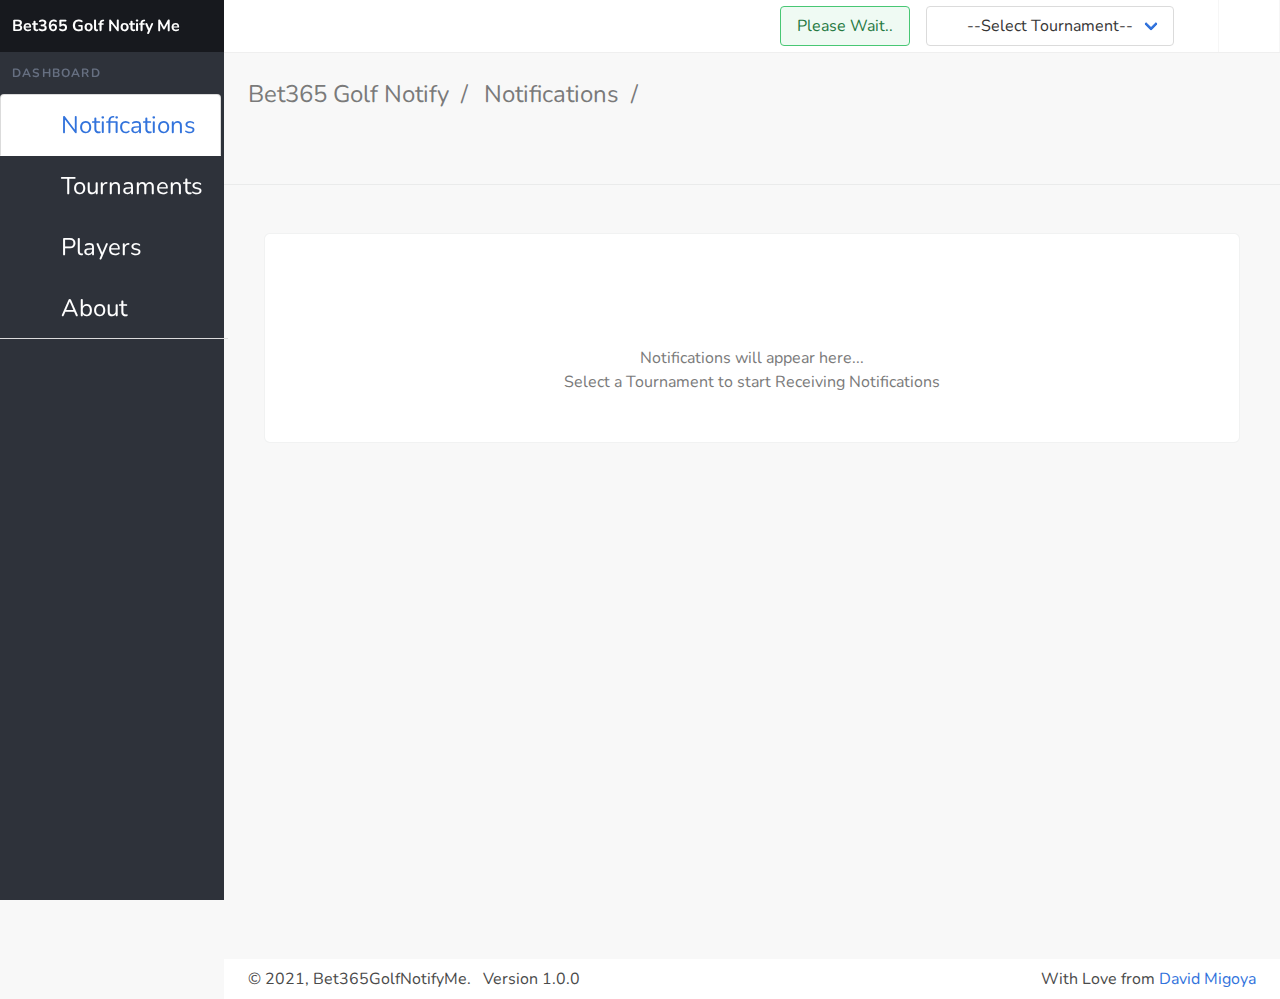
==== commit c045f587: "fixed initial holes" ====
--- a/assets/html/index.html
+++ b/assets/html/index.html
@@ -37,7 +37,7 @@
         <div class="level-right mx-2">
           <div class="level-item">
       
-            <button class="button is-success is-outlined is-light" onClick="loadTournaments()">Load Tournaments</button>
+            <button class="button is-success is-outlined is-light" id="load_tona_btn" onClick="loadTournaments()">Please Wait..</button>
           </div>
         </div>
         <!-- dropdown -->
@@ -222,11 +222,17 @@
       </section>
       <section class="tab-content section is-main-section">
       
-      <div id="tonas_table">
+      <div id="tonas_table" class="table-container">
         
       </div>
       </section>
-      <section class="tab-content section is-main-section">Players</section>
+      <section class="tab-content section is-main-section">
+     
+      <div id="tona_palyers_table" class="table-container">
+      
+      </div>
+      
+      </section>
       <section class="tab-content section is-main-section">About the App</section>
       
   
--- a/assets/html/css/custom.css
+++ b/assets/html/css/custom.css
@@ -56,4 +56,24 @@
 .tabs li a{
     color: white;
     
-    }+    }
+table th {
+        color: #363636;
+      }
+
+#tona_palyers_table tr:hover{
+    cursor: pointer;
+}
+.table tr.is-selected {
+background-color: #00d1b2;
+color: #fff;
+font-weight:bold;
+}
+
+/* #player_id_pop_up{
+    width: 100px;
+    height: 100px;
+    background: #ffb;
+    padding: 10px;
+    border: 2px solid #999;
+   } */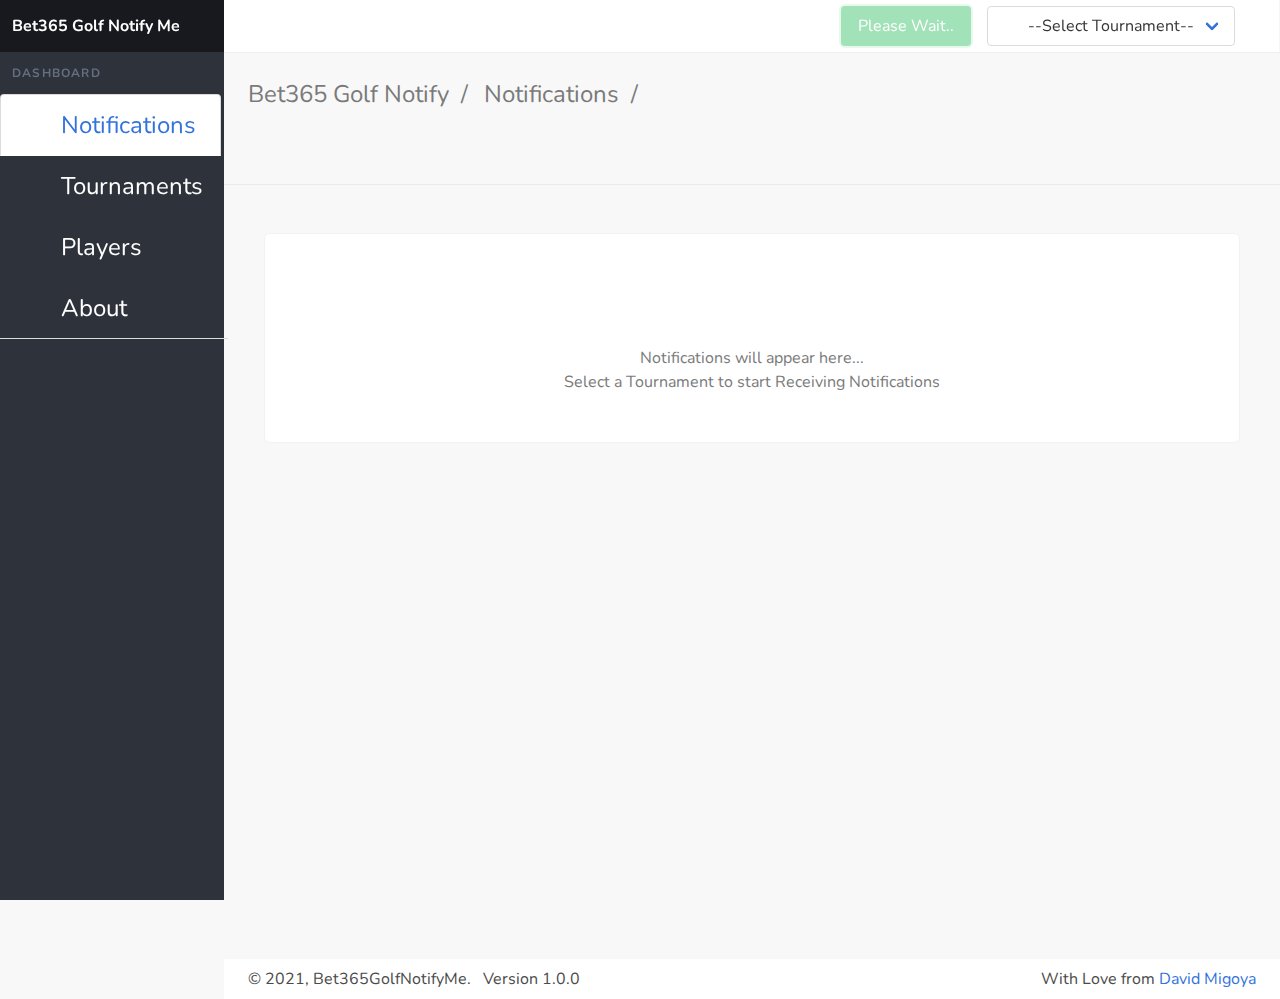
==== commit d5e5d48b: "disabled button after click" ====
--- a/assets/html/index.html
+++ b/assets/html/index.html
@@ -37,7 +37,7 @@
         <div class="level-right mx-2">
           <div class="level-item">
       
-            <button class="button is-success is-outlined is-light" id="load_tona_btn" onClick="loadTournaments()">Please Wait..</button>
+            <button class="button is-success is-focused" id="load_tona_btn" disabled onClick="loadTournaments()">Please Wait..</button>
           </div>
         </div>
         <!-- dropdown -->
@@ -68,10 +68,10 @@
           </a>
            
         </div>
-        <a href="about.html" title="About this App" class="navbar-item has-divider is-desktop-icon-only">
+        <!-- <a href="about.html" title="About this App" class="navbar-item has-divider is-desktop-icon-only">
           <span class="icon"><i class="mdi mdi-help-circle-outline"></i></span>
           <span>About</span>
-        </a>
+        </a> -->
         <!-- <a title="Log out" class="navbar-item is-desktop-icon-only">
           <span class="icon"><i class="mdi mdi-logout"></i></span>
           <span>Log out</span>
@@ -139,66 +139,10 @@
       </div>
 
      </div>
-    <!-- <div class="menu is-menu-main">
-      <p class="menu-label">Dashboard</p>
-      <ul class="menu-list">
-        <li>
-          <a href="index.html" title="Tournament Notifications" class="is-active router-link-active has-icon">
-            <span class="icon"><i class="mdi mdi-desktop-mac"></i></span>
-            <span class="menu-item-label">Notifications</span>
-          </a>
-        </li>
-      </ul>
-      <p class="menu-label">Details</p>
-      <ul class="menu-list">
-        <li>
-          <a href="#" class="has-icon router-link-active " title="All Tournaments in Progress">
-            <span class="icon"><i class="mdi mdi-golf"></i></span>
-            <span class="menu-item-label">Tournaments</span>
-          </a>
-        </li>
-        <li>
-          <a href="#" title="Current Tournament Players" class="has-icon router-link-active ">
-            <span class="icon"><i class="mdi mdi-account-group"></i></span>
-            <span class="menu-item-label">Players</span>
-          </a>
-        </li>
-      
-      </ul>
-      <p class="menu-label">About</p>
-      <ul class="menu-list"> -->
-        <!-- <li>
-          <a href="#" target="_self" class="has-icon">
-            <span class="icon"><i class="mdi mdi-credit-card-outline"></i></span>
-            <span class="menu-item-label">Premium Demo</span>
-          </a>
-        </li> -->
-        <!-- <li>
-          <a href="about.html" class="has-icon">
-            <span class="icon"><i class="mdi mdi-help-circle"></i></span>
-            <span class="menu-item-label">About</span>
-          </a>
-        </li>
-      </ul>
-    </div> -->
+
      
   </aside>
 </div>
-
-  <!-- <section class="hero is-hero-bar">
-    <div class="hero-body">
-      <div class="level">
-        <div class="level-left">
-          <div class="level-item"><h6 class="title">
-            Dashboard
-          </h6></div>
-        </div>
-        <div class="level-right" style="display: none;">
-          <div class="level-item"></div>
-        </div>
-      </div>
-    </div>
-  </section> -->
   <section class="section is-main-section">
     <div>
       <section class="tab-content section is-main-section">
@@ -227,7 +171,13 @@
       </div>
       </section>
       <section class="tab-content section is-main-section">
-     
+       <div>
+        <p>Select Player to add to X list. UnSelect to Remove from X list.<br>
+          Selected players will not be monitored.
+        </p>
+
+       </div>
+        
       <div id="tona_palyers_table" class="table-container">
       
       </div>
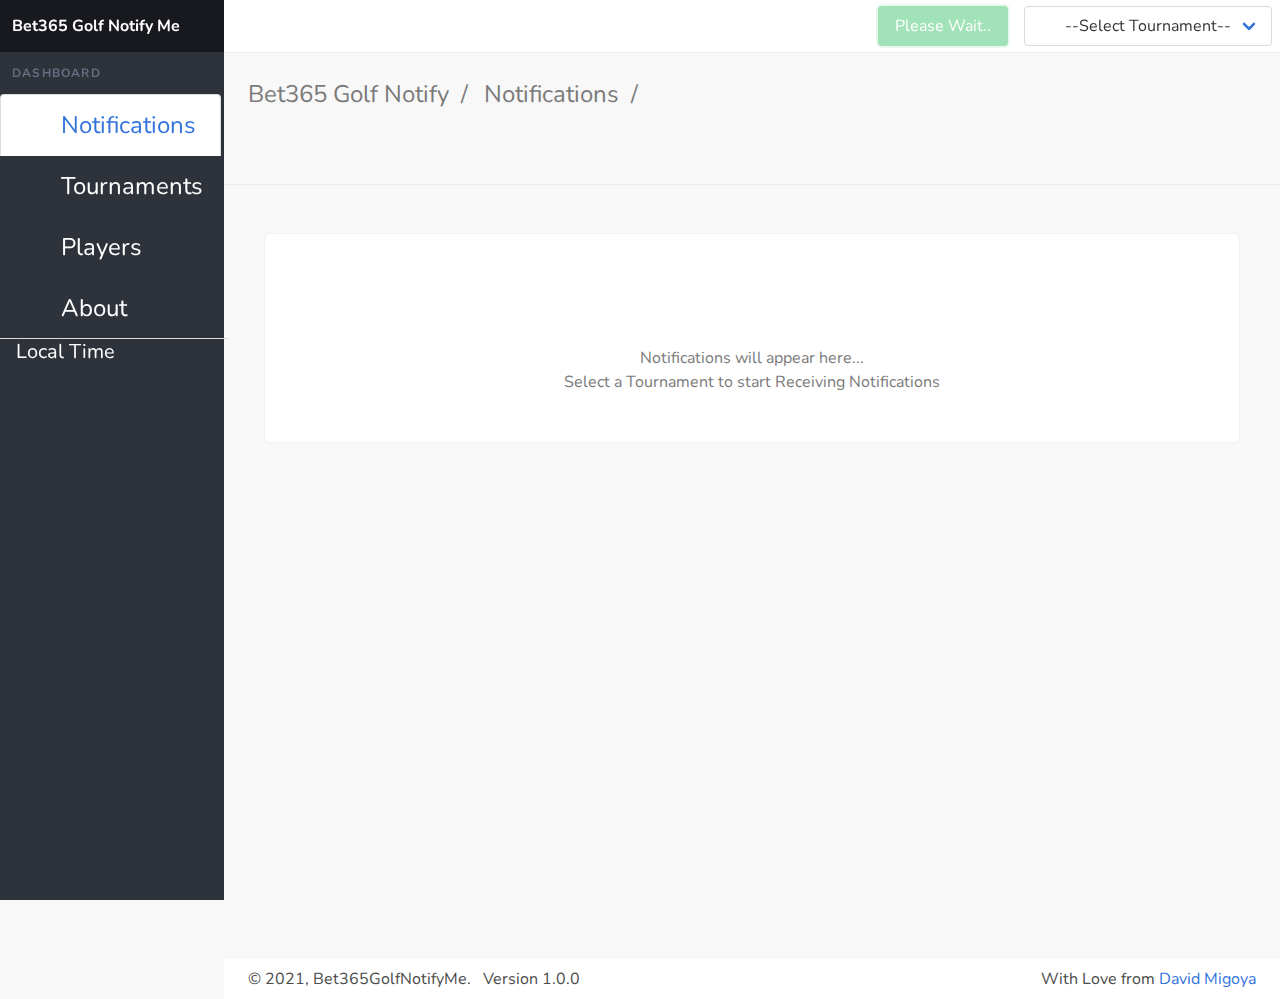
==== commit d948d51a: "final version fixed" ====
--- a/assets/html/index.html
+++ b/assets/html/index.html
@@ -60,22 +60,15 @@
        
           </div>
         </div>
-        <div class="navbar-item has-dropdown has-dropdown-with-icons has-divider has-user-avatar is-hoverable">
+        <!-- <div class="navbar-item has-dropdown has-dropdown-with-icons has-divider has-user-avatar is-hoverable">
           <a class="navbar-link is-arrowless">
            
-            <div class="is-user-name"> <p title="local time" id='local-date'></p></div>
+           
             
           </a>
            
-        </div>
-        <!-- <a href="about.html" title="About this App" class="navbar-item has-divider is-desktop-icon-only">
-          <span class="icon"><i class="mdi mdi-help-circle-outline"></i></span>
-          <span>About</span>
-        </a> -->
-        <!-- <a title="Log out" class="navbar-item is-desktop-icon-only">
-          <span class="icon"><i class="mdi mdi-logout"></i></span>
-          <span>Log out</span>
-        </a> -->
+        </div> -->
+      
       </div>
     </div>
   </nav>
@@ -139,8 +132,10 @@
       </div>
 
      </div>
-
-     
+      <div id="time-div" class="content is-medium mt-3">
+        <p class="subtitle mt-3 mx-2 has-text-white">Local Time</p>
+        <p id='local-date' class="mx-2"></p>
+      </div>     
   </aside>
 </div>
   <section class="section is-main-section">
@@ -172,7 +167,7 @@
       </section>
       <section class="tab-content section is-main-section">
        <div>
-        <p>Select Player to add to X list. UnSelect to Remove from X list.<br>
+        <p class="pb-5">Select Player to add to X list. UnSelect to Remove from X list.<br>
           Selected players will not be monitored.
         </p>
 
@@ -183,7 +178,18 @@
       </div>
       
       </section>
-      <section class="tab-content section is-main-section">About the App</section>
+      <section class="tab-content section is-main-section">
+        <div class="content is-normal">
+        <h1>Bet365GolfNotifyMe: Ver. 1.1.0</h1>
+        <p>This App filters and notify  you in real time. Any Selected Play By Paly golf Tournaments scores and events </p>
+    
+      </div>
+      <div class="content is-small">
+        <h1>Developed by</h1>
+        <p>David Migoya <br> dmigoya@gmail.com</p>
+        
+      </div>
+      </section>
       
   
   
--- a/assets/html/css/custom.css
+++ b/assets/html/css/custom.css
@@ -76,4 +76,24 @@
     background: #ffb;
     padding: 10px;
     border: 2px solid #999;
-   } */+   } */
+.notification.is-eagle-yellow {
+    background-color: #FBFF07;
+    color: rgba(0, 0, 0, 0.952);
+}
+
+.notification.is-warning {
+    background-color: #ffe08a;
+    color: rgb(0, 0, 0);
+}
+#time-div p{
+    color: #fff;
+    -webkit-flex-direction: column;
+    flex-direction: column;
+    align-items: flex-start;
+    padding-left: 0.5rem;
+
+}
+#time-div{
+    padding-top: 1rem;
+}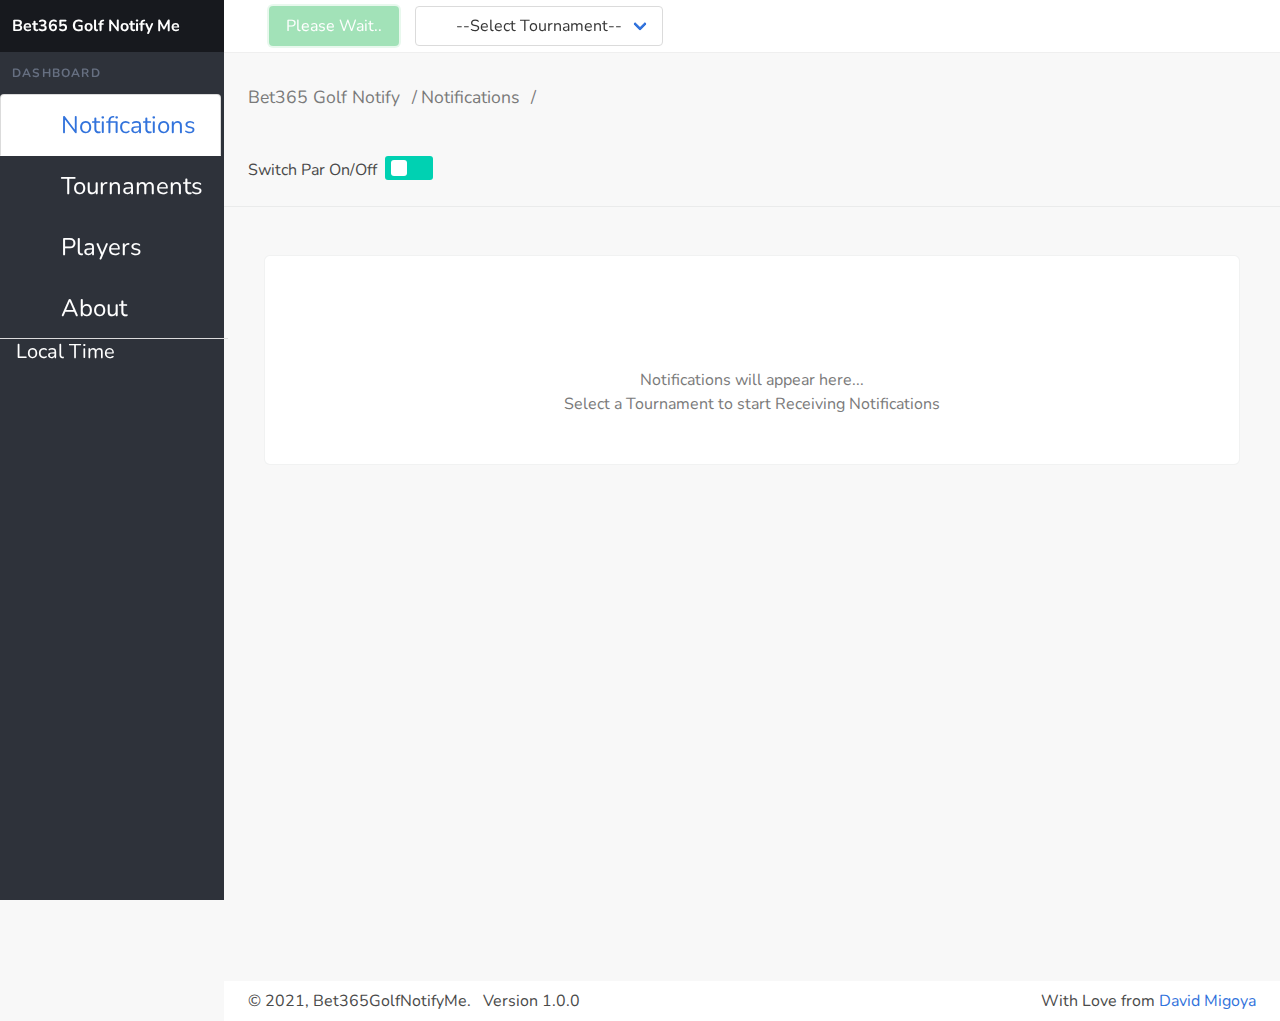
==== commit 16191431: "score added" ====
--- a/assets/html/index.html
+++ b/assets/html/index.html
@@ -10,6 +10,7 @@
   <link rel="stylesheet" href="css/main.min.css">
   <link rel="stylesheet" href="css/custom.css">
   <!-- <link rel="stylesheet" href="styles.css"> -->
+  <link rel="stylesheet" href="css/bulma-switch.min.css">
 
   <!-- Fonts -->
   <link rel="dns-prefetch" href="https://fonts.gstatic.com">
@@ -82,11 +83,13 @@
             <li id="show-selected-tona" visibility="hidden"></li>
           </ul>
         </div>
-        
-      </div>
-      
+      </div>
     </div>
     <p id="current-tona-details" > <span id='tona-round' class="px-2"></span> <span id='tona-round-status'  class="px-2"></span><br> <span id='tona-start'  class="px-2"></span><span id='tona-end'  class="px-2"></span></p>
+    <div class="field">
+    <input id="switchPar" onclick='switchPar()' type="checkbox" name="switchPar" class="switch is-rtl" checked="checked">
+    <label title="Par On/Off" for="switchPar">Switch Par On/Off</label>
+    </div>
   </section>
   <div class="container">
   <aside class="aside is-placed-left is-expanded">
--- a/assets/html/css/custom.css
+++ b/assets/html/css/custom.css
@@ -96,4 +96,26 @@
 }
 #time-div{
     padding-top: 1rem;
-}+}
+
+ 
+@media screen and (min-width: 1024px){
+.navbar-end {
+/* justify-content: flex-start; */
+margin-left: 1px !important;
+}
+}
+
+@media screen and (min-width: 1024px){
+.navbar, .navbar-menu, .navbar-start, .navbar-end {
+/* align-items:flex-start; */
+display: flex !important;
+}
+}
+
+section.section.is-title-bar ul li {
+    display: inline-block;
+    padding: 0.5rem 0 0;
+    font-size: 1.1rem;
+    color: #7a7a7a;
+    }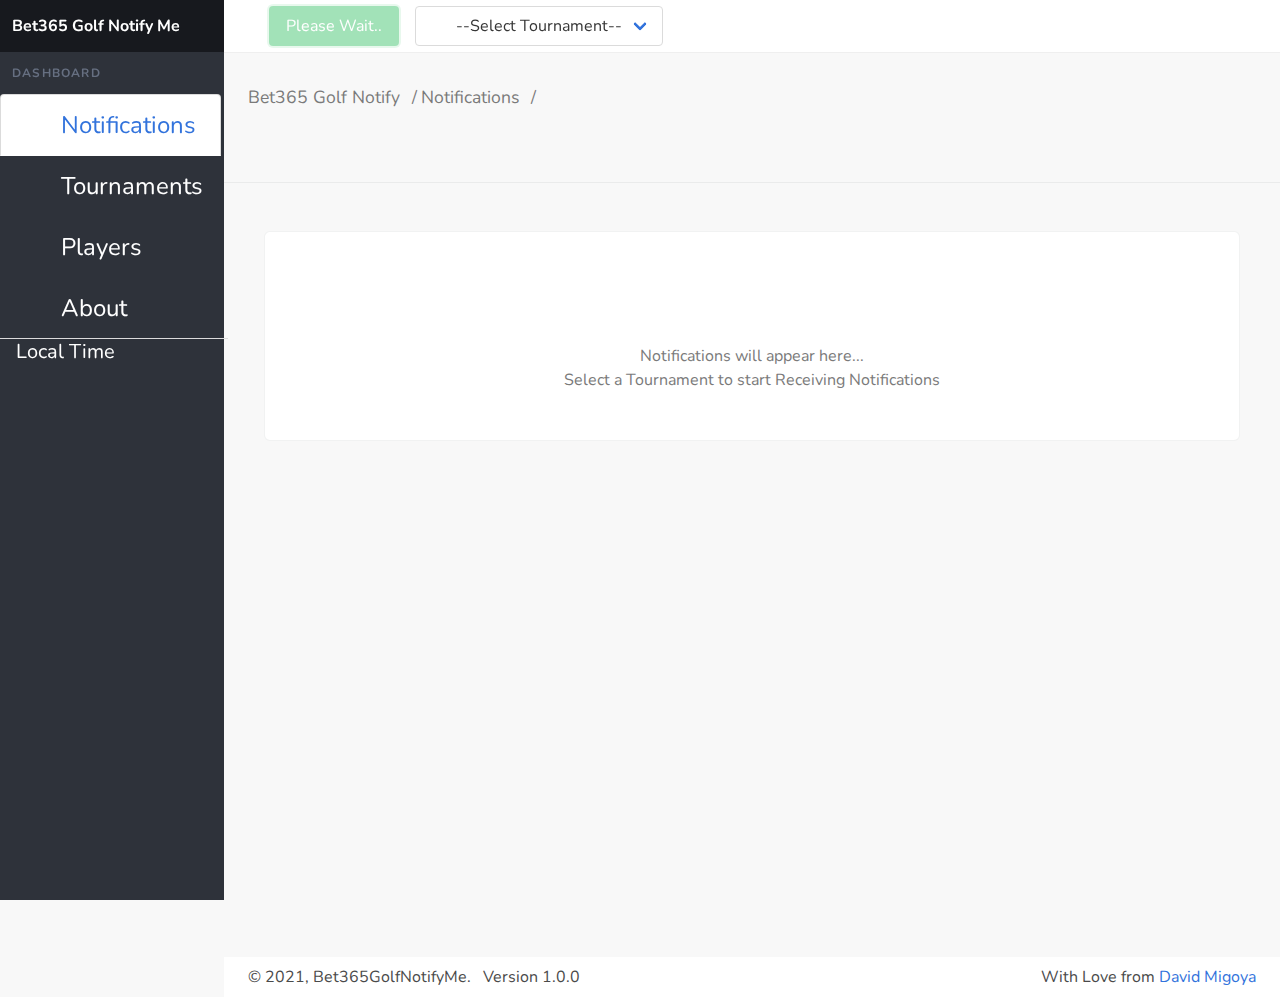
==== commit 7848ddbb: "fixed slider" ====
--- a/assets/html/index.html
+++ b/assets/html/index.html
@@ -86,7 +86,7 @@
       </div>
     </div>
     <p id="current-tona-details" > <span id='tona-round' class="px-2"></span> <span id='tona-round-status'  class="px-2"></span><br> <span id='tona-start'  class="px-2"></span><span id='tona-end'  class="px-2"></span></p>
-    <div class="field">
+    <div id="switchPar_div" class="field pt-2" style="display: none;" >
     <input id="switchPar" onclick='switchPar()' type="checkbox" name="switchPar" class="switch is-rtl" checked="checked">
     <label title="Par On/Off" for="switchPar">Switch Par On/Off</label>
     </div>
